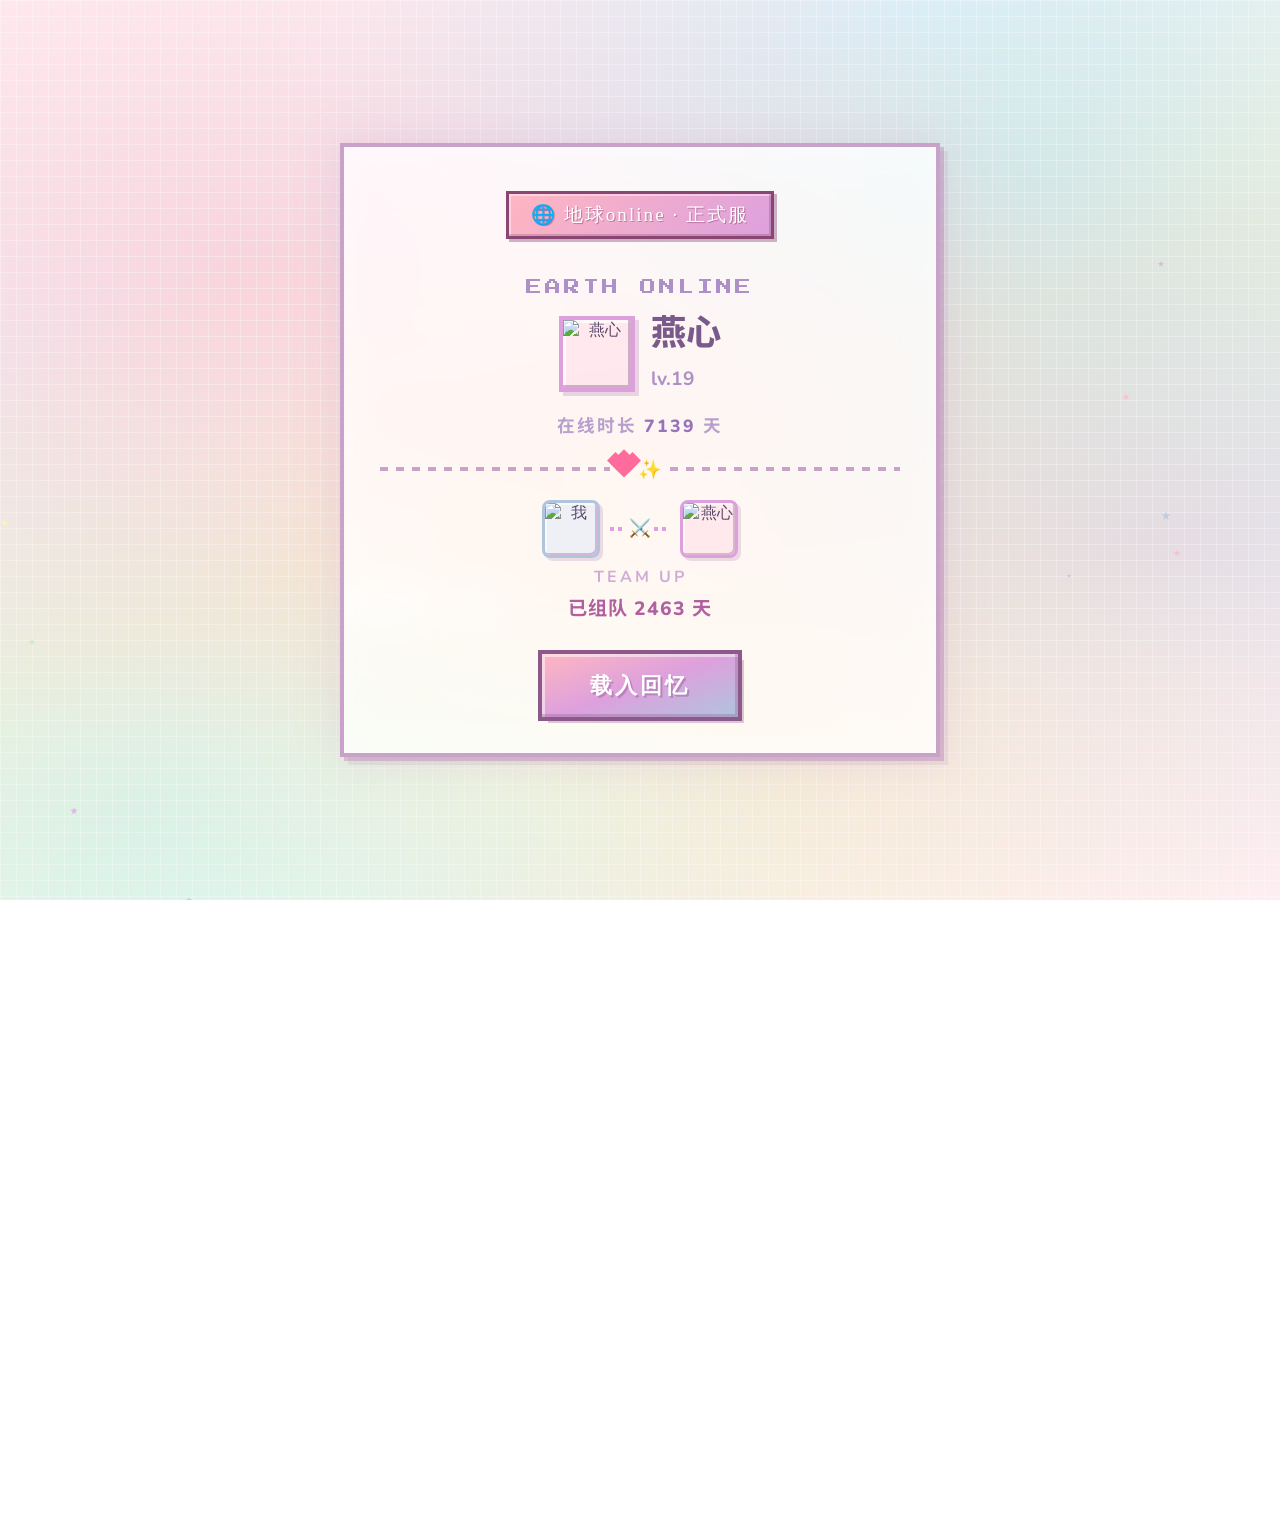
==== index.html @ 77320c26 "Create index.html" ====
<!DOCTYPE html>
<html lang="zh-CN">
<head>
    <meta charset="UTF-8">
    <meta name="viewport" content="width=device-width, initial-scale=1.0">
    <title>友情纪念册</title>
    <!-- 字体 -->
    <link href="https://fonts.googleapis.com/css2?family=Press+Start+2P&family=Nunito:wght@400;600;700;800&family=Noto+Sans+SC:wght@400;500;700&display=swap" rel="stylesheet">
    <link rel="stylesheet" href="styles.css">
    <style>
        /* =============================================
           加载页 - 马卡龙色 + 像素风
           ============================================= */
        .loading-screen {
            position: fixed;
            top: 0; left: 0;
            width: 100%; height: 100%;
            z-index: 9999;
            display: flex;
            justify-content: center;
            align-items: center;
            overflow: hidden;
        }

        /* 马卡龙色渐变背景 */
        .loading-bg {
            position: absolute;
            inset: 0;
            background:
                radial-gradient(ellipse at 20% 30%, rgba(255,182,193,0.55) 0%, transparent 55%),
                radial-gradient(ellipse at 80% 20%, rgba(173,216,230,0.5) 0%, transparent 50%),
                radial-gradient(ellipse at 60% 80%, rgba(255,218,185,0.45) 0%, transparent 55%),
                radial-gradient(ellipse at 10% 90%, rgba(176,224,230,0.4) 0%, transparent 45%),
                radial-gradient(ellipse at 90% 60%, rgba(221,160,221,0.35) 0%, transparent 50%),
                linear-gradient(160deg, #fff5f8 0%, #f0f8ff 25%, #fff8dc 50%, #f0fff0 75%, #fff0f5 100%);
            backdrop-filter: blur(4px);
            -webkit-backdrop-filter: blur(4px);
        }

        /* 像素网格 */
        .pixel-grid {
            position: absolute;
            inset: 0;
            background-image:
                linear-gradient(rgba(255,255,255,0.6) 1px, transparent 1px),
                linear-gradient(90deg, rgba(255,255,255,0.6) 1px, transparent 1px);
            background-size: 16px 16px;
            pointer-events: none;
            opacity: 0.5;
        }

        /* 浮动像素星星 */
        .pixel-star {
            position: absolute;
            width: 8px; height: 8px;
            background: #fff;
            clip-path: polygon(50% 0%, 61% 35%, 98% 35%, 68% 57%, 79% 91%, 50% 70%, 21% 91%, 32% 57%, 2% 35%, 39% 35%);
            animation: star-float ease-in-out infinite;
            opacity: 0.7;
        }
        @keyframes star-float {
            0%, 100% { transform: translateY(0) rotate(0deg) scale(1); opacity: 0.7; }
            50%       { transform: translateY(-30px) rotate(180deg) scale(1.3); opacity: 1; }
        }

        /* 浮动云朵 */
        .cloud {
            position: absolute;
            border-radius: 50px;
            background: rgba(255,255,255,0.7);
            animation: cloud-drift linear infinite;
            opacity: 0.5;
        }
        @keyframes cloud-drift {
            0%   { transform: translateX(-100%); }
            100% { transform: translateX(calc(100vw + 100%)); }
        }

        /* 主内容 */
        .loading-content {
            position: relative;
            z-index: 2;
            text-align: center;
            color: #5a4a6a;
            max-width: 520px;
            width: 92%;
            padding: 3rem 2.5rem 2.5rem;
            background: rgba(255,255,255,0.75);
            backdrop-filter: blur(16px) saturate(1.6);
            -webkit-backdrop-filter: blur(16px) saturate(1.6);
            /* 像素风边框（多层box-shadow模拟） */
            border: none;
            outline: 4px solid #c8a2c8;
            outline-offset: -4px;
            box-shadow:
                /* 像素投影 */ 
                4px 4px 0 rgba(180,130,180,0.4),
                8px 8px 0 rgba(180,130,180,0.15),
                0 0 40px rgba(200,160,200,0.25),
                inset 0 0 30px rgba(255,255,255,0.5);
            image-rendering: pixelated;
            /* 小屏防溢出 */
            max-height: 96vh;
            overflow-y: auto;
            -webkit-overflow-scrolling: touch;
        }

        /* 像素风标题字体 */
        .pixel-font {
            font-family: 'Press Start 2P', cursive;
        }

        /* 服务器标签 */
        .server-tag {
            display: inline-block;
            font-size: 1.2rem;
            color: #fff;
            letter-spacing: 2px;
            margin-bottom: 1.5rem;
            padding: 0.5rem 1.4rem;
            background: linear-gradient(135deg, #ffb6c1, #dda0dd);
            /* 像素边框 */
            border: 3px solid #8b4572;
            box-shadow:
                inset -2px -2px 0 rgba(0,0,0,0.15),
                inset 2px 2px 0 rgba(255,255,255,0.4),
                3px 3px 0 rgba(139,69,114,0.4);
            text-shadow: 1px 1px 0 rgba(139,69,114,0.5);
            animation: tag-bounce 2s ease-in-out infinite;
        }
        @keyframes tag-bounce {
            0%, 100% { transform: translateY(0); }
            50%       { transform: translateY(-4px); }
        }

        /* 副标题 */
        .sub-tag {
            font-size: 1rem;
            color: rgba(139,100,180,0.7);
            letter-spacing: 3px;
            text-transform: uppercase;
            margin-bottom: 0.8rem;
            animation: card-in 0.6s cubic-bezier(0.16,1,0.3,1) both;
        }

        /* 玩家卡片 */
        .player-card {
            display: flex;
            align-items: center;
            justify-content: center;
            gap: 1rem;
            margin: 1rem 0;
            animation: card-in 0.8s cubic-bezier(0.16,1,0.3,1) both;
        }
        .player-card:nth-of-type(1) { animation-delay: 0.2s; }
        .player-card:nth-of-type(2) { animation-delay: 0.4s; }

        @keyframes card-in {
            from { opacity: 0; transform: translateY(20px); }
            to   { opacity: 1; transform: translateY(0); }
        }

        /* 像素风头像框 */
        .avatar-frame {
            width: 68px;
            height: 68px;
            object-fit: cover;
            /* 像素边框效果 */
            border: 4px solid #c8a2c8;
            box-shadow:
                inset -3px -3px 0 rgba(180,130,180,0.6),
                inset 3px 3px 0 rgba(255,255,255,0.7),
                4px 4px 0 rgba(180,130,180,0.3);
            background: rgba(255,255,255,0.5);
            image-rendering: pixelated;
            flex-shrink: 0;
        }

        .player-info {
            text-align: left;
        }
        .player-name {
            font-size: 2.2rem;
            font-weight: 800;
            color: #7a5a8a;
            line-height: 1.3;
            font-family: 'Nunito', 'Noto Sans SC', sans-serif;
        }
        .player-tag {
            font-size: 1.2rem;
            color: rgba(139,100,180,0.7);
            margin-top: 0.3rem;
            font-family: 'Nunito', 'Noto Sans SC', sans-serif;
            font-weight: 700;
            line-height: 1.8;
        }

        /* 在线时长 */
        .online-time {
            font-size: 1.1rem;
            color: rgba(139,100,180,0.6);
            letter-spacing: 2px;
            text-transform: uppercase;
            margin-top: 0.8rem;
            font-family: 'Nunito', 'Noto Sans SC', sans-serif;
            font-weight: 700;
            animation: card-in 0.8s cubic-bezier(0.16,1,0.3,1) 0.6s both;
        }
        .online-time strong {
            color: rgba(139,100,180,0.9);
            font-weight: 800;
        }

        /* 分隔线 - 像素风 */
        .pixel-divider {
            display: flex;
            align-items: center;
            justify-content: center;
            gap: 0.5rem;
            margin: 1.2rem 0;
            animation: card-in 0.8s cubic-bezier(0.16,1,0.3,1) 0.7s both;
        }
        .pixel-divider::before,
        .pixel-divider::after {
            content: '';
            flex: 1;
            height: 4px;
            background: repeating-linear-gradient(
                90deg,
                #c8a2c8 0px, #c8a2c8 8px,
                transparent 8px, transparent 16px
            );
        }
        .pixel-divider-icon {
            font-size: 1.2rem;
        }

        /* 队伍卡片 */
        .team-section {
            animation: card-in 0.8s cubic-bezier(0.16,1,0.3,1) 0.9s both;
        }
        .team-avatars {
            display: flex;
            align-items: center;
            justify-content: center;
            gap: 0.6rem;
            margin-bottom: 0.5rem;
        }
        .team-avatar {
            width: 52px;
            height: 52px;
            border-radius: 8px;
            object-fit: cover;
            border: 3px solid #dda0dd;
            box-shadow:
                inset -2px -2px 0 rgba(180,130,180,0.5),
                inset 2px 2px 0 rgba(255,255,255,0.6),
                3px 3px 0 rgba(180,130,180,0.25);
            background: rgba(255,255,255,0.5);
            image-rendering: pixelated;
        }
        .team-connector {
            display: flex;
            align-items: center;
            font-size: 1.1rem;
            gap: 0.2rem;
        }
        .team-connector::before,
        .team-connector::after {
            content: '';
            display: block;
            width: 16px;
            height: 4px;
            background: repeating-linear-gradient(
                90deg,
                #dda0dd 0px, #dda0dd 4px,
                transparent 4px, transparent 8px
            );
        }
        .team-text {
            font-size: 1rem;
            color: rgba(180,130,200,0.65);
            letter-spacing: 3px;
            text-transform: uppercase;
            font-family: 'Nunito', 'Noto Sans SC', sans-serif;
            font-weight: 700;
            margin-top: 0.3rem;
        }
        .team-days {
            font-size: 0.9rem;
            font-weight: 700;
            color: #b060a0;
            margin-top: 0.3rem;
            letter-spacing: 1px;
            font-family: 'Nunito', 'Noto Sans SC', sans-serif;
            font-size: 1.2rem;
        }
        .team-days strong {
            font-weight: 800;
        }

        /* 载入按钮 - 像素风 */
        .load-btn {
            display: inline-block;
            margin-top: 2rem;
            padding: 1rem 3rem;
            font-size: 1.4rem;
            font-weight: 700;
            letter-spacing: 3px;
            color: #fff;
            font-family: 'Press Start 2P', cursive;
            background: linear-gradient(160deg, #ffb6c1, #dda0dd, #b0c4de);
            /* 像素边框 */
            border: none;
            outline: 4px solid #8b5a8b;
            box-shadow:
                inset -3px -3px 0 rgba(139,80,139,0.3),
                inset 3px 3px 0 rgba(255,255,255,0.5),
                6px 6px 0 rgba(139,80,139,0.3);
            cursor: pointer;
            text-transform: uppercase;
            text-shadow: 2px 2px 0 rgba(139,80,139,0.4);
            transition: all 0.15s ease;
            animation: card-in 0.8s cubic-bezier(0.16,1,0.3,1) 1.2s both,
                       btn-glow 2s ease-in-out infinite 2s;
            position: relative;
        }
        @keyframes btn-glow {
            0%, 100% { box-shadow: inset -3px -3px 0 rgba(139,80,139,0.3), inset 3px 3px 0 rgba(255,255,255,0.5), 6px 6px 0 rgba(139,80,139,0.3); }
            50%       { box-shadow: inset -3px -3px 0 rgba(139,80,139,0.3), inset 3px 3px 0 rgba(255,255,255,0.5), 6px 6px 0 rgba(139,80,139,0.5), 0 0 20px rgba(221,160,221,0.4); }
        }
        .load-btn:hover {
            transform: translate(-2px, -2px);
            box-shadow:
                inset -3px -3px 0 rgba(139,80,139,0.3),
                inset 3px 3px 0 rgba(255,255,255,0.5),
                8px 8px 0 rgba(139,80,139,0.35);
        }
        .load-btn:active {
            transform: translate(3px, 3px);
            box-shadow:
                inset 3px 3px 0 rgba(139,80,139,0.3),
                inset -3px -3px 0 rgba(255,255,255,0.5),
                2px 2px 0 rgba(139,80,139,0.2);
        }

        /* 像素风角落装饰 */
        .pixel-corner {
            position: absolute;
            width: 20px; height: 20px;
            pointer-events: none;
        }
        /* 用box-shadow画像素角 */
        .pixel-corner.tl { top: 8px; left: 8px; }
        .pixel-corner.tr { top: 8px; right: 8px; }
        .pixel-corner.bl { bottom: 8px; left: 8px; }
        .pixel-corner.br { bottom: 8px; right: 8px; }

        /* 像素风心脏装饰 */
        .pixel-heart {
            display: inline-block;
            width: 12px; height: 12px;
            background: #ff6b9d;
            position: relative;
            transform: rotate(45deg);
            animation: heart-beat 1.2s ease-in-out infinite;
            box-shadow:
                -8px 0 0 #ff6b9d,
                0 -8px 0 #ff6b9d,
                -8px -8px 0 #ff6b9d;
        }
        .pixel-heart::before,
        .pixel-heart::after {
            content: '';
            position: absolute;
            width: 12px; height: 12px;
            background: #ff6b9d;
        }
        .pixel-heart::before { left: -12px; top: 0; }
        .pixel-heart::after  { left: 0; top: -12px; }
        @keyframes heart-beat {
            0%, 100% { transform: rotate(45deg) scale(1); }
            50%       { transform: rotate(45deg) scale(1.15); }
        }

        /* 淡出 */
        .loading-screen.fade-out {
            opacity: 0;
            transition: opacity 1s ease;
            pointer-events: none;
        }

        /* 主内容 */
        .main-content {
            opacity: 0;
            transition: opacity 1.2s ease 0.5s;
            min-height: 100vh;
        }
        .main-content.visible {
            opacity: 1;
        }

        /* ========== 音乐控制器 ========== */
        .music-control {
            position: fixed;
            top: 20px;
            right: 20px;
            z-index: 10000;
            width: 52px;
            height: 52px;
            border-radius: 50%;
            background: linear-gradient(135deg, #ffb6c1, #dda0dd);
            border: 3px solid #c8a2c8;
            box-shadow:
                inset -2px -2px 0 rgba(139,80,139,0.2),
                inset 2px 2px 0 rgba(255,255,255,0.5),
                3px 3px 0 rgba(139,80,139,0.3);
            cursor: pointer;
            display: flex;
            align-items: center;
            justify-content: center;
            opacity: 0;
            transform: scale(0.5);
            transition: opacity 0.5s ease, transform 0.5s cubic-bezier(0.34,1.56,0.64,1);
            animation: none;
        }
        .music-control.visible {
            opacity: 1;
            transform: scale(1);
        }
        .music-control.spinning {
            animation: disc-spin 4s linear infinite;
        }
        .music-control.paused {
            animation-play-state: paused;
        }
        @keyframes disc-spin {
            from { transform: rotate(0deg) scale(1); }
            to   { transform: rotate(360deg) scale(1); }
        }
        .music-icon-inner {
            width: 24px;
            height: 24px;
            display: flex;
            align-items: center;
            justify-content: center;
            pointer-events: none;
        }

        /* 像素风提示 */
        .pixel-tooltip {
            position: absolute;
            top: 60px;
            right: 0;
            background: rgba(255,255,255,0.9);
            border: 2px solid #c8a2c8;
            border-radius: 4px;
            padding: 0.4rem 0.8rem;
            font-size: 1.1rem;
            font-family: 'Nunito', 'Noto Sans SC', sans-serif;
            font-weight: 700;
            color: #8b5a8b;
            white-space: nowrap;
            opacity: 0;
            transform: translateY(-8px);
            transition: opacity 0.2s, transform 0.2s;
            pointer-events: none;
            box-shadow: 3px 3px 0 rgba(139,80,139,0.2);
        }
        .music-control:hover .pixel-tooltip {
            opacity: 1;
            transform: translateY(0);
        }
    </style>
</head>
<body>

<!-- ========== 背景音乐 ========== -->
<audio id="bgm" src="../Untitled备选备选.mp3" preload="auto" loop></audio>

<!-- ========== 密码门禁页 ========== -->
<div class="pwd-gate" id="pwdGate">
    <div class="pwd-bg"></div>
    <div class="pixel-grid"></div>
    <div class="pwd-content">
        <div class="pwd-card">
            <div class="pixel-corner tl"></div>
            <div class="pixel-corner tr"></div>
            <div class="pixel-corner bl"></div>
            <div class="pixel-corner br"></div>
            <p class="pwd-label">请输入密码</p>
            <div class="pwd-input-wrap">
                <input type="password" id="pwdInput" class="pwd-input" maxlength="10" autocomplete="off" placeholder="· · · ·">
            </div>
            <p class="pwd-error" id="pwdError" style="display:none">密码错误，请重新输入</p>
        </div>
    </div>
</div>

<!-- ========== 加载页 ========== -->
<div class="loading-screen" id="loadingScreen">
    <div class="loading-bg"></div>
    <div class="pixel-grid"></div>

    <!-- 浮动像素星星 -->
    <div id="stars"></div>

    <!-- 浮动云朵 -->
    <div id="clouds"></div>

    <!-- 主卡片 -->
    <div class="loading-content">
        <!-- 像素角落 -->
        <div class="pixel-corner tl"></div>
        <div class="pixel-corner tr"></div>
        <div class="pixel-corner bl"></div>
        <div class="pixel-corner br"></div>

        <!-- 服务器标签 -->
        <div class="server-tag">🌐 地球online · 正式服</div>

        <!-- 副标题 -->
        <p class="sub-tag pixel-font" style="animation-delay:0.1s">
            EARTH ONLINE
        </p>

        <!-- 玩家卡片 -->
        <div class="player-card">
            <img src="朋友的头像.png" alt="燕心" class="avatar-frame" id="friendAvatar"
                 onerror="this.style.background='rgba(255,200,220,0.3)'; this.style.border='4px solid #dda0dd'; this.nextElementSibling.innerHTML='<div class=\'player-name\'>燕心</div><div class=\'player-tag\'>lv.19</div>'">
            <div class="player-info">
                <div class="player-name">燕心</div>
                <div class="player-tag">lv.19</div>
            </div>
        </div>

        <!-- 在线时长 -->
        <div class="online-time">
            在线时长 <strong id="onlineDays">—</strong> 天
        </div>

        <!-- 分隔线 -->
        <div class="pixel-divider">
            <span class="pixel-heart"></span>
            <span class="pixel-divider-icon">✨</span>
        </div>

        <!-- 组队信息 -->
        <div class="team-section">
            <div class="team-avatars">
                <img src="我的头像.png" alt="我" class="team-avatar"
                     onerror="this.style.background='rgba(200,220,255,0.3)'; this.style.border='3px solid #b0c4de';">
                <div class="team-connector">
                    <span class="team-connector-icon">⚔️</span>
                </div>
                <img src="朋友的头像.png" alt="燕心" class="team-avatar"
                     onerror="this.style.background='rgba(255,200,220,0.3)'; this.style.border='3px solid #dda0dd';">
            </div>
            <div class="team-text">TEAM UP</div>
            <div class="team-days">已组队 <strong id="teamDays">—</strong> 天</div>
        </div>

        <!-- 载入按钮 -->
        <button class="load-btn" id="loadBtn">载入回忆</button>
    </div>
</div>

<!-- ========== 音乐控制器 ========== -->
<div class="music-control" id="musicCtrl" title="音乐控制">
    <div class="music-icon-inner">
        <!-- 播放中显示暂停图标，暂停时显示播放图标 -->
        <svg id="pauseIcon" width="16" height="16" viewBox="0 0 16 16" fill="none" xmlns="http://www.w3.org/2000/svg">
            <rect x="2" y="2" width="4" height="12" fill="#8b5a8b" rx="1"/>
            <rect x="10" y="2" width="4" height="12" fill="#8b5a8b" rx="1"/>
        </svg>
        <svg id="playIcon" width="16" height="16" viewBox="0 0 16 16" fill="none" xmlns="http://www.w3.org/2000/svg" style="display:none">
            <path d="M4 2L14 8L4 14V2Z" fill="#8b5a8b"/>
        </svg>
    </div>
    <div class="pixel-tooltip" id="musicTooltip">音乐播放中</div>
</div>

<!-- ========== 主内容区 ========== -->
<div class="main-content" id="mainContent">

    <!-- 顶部背景图 Banner -->
    <div class="banner">
        <img src="网页背景图改尺寸.png" alt="banner">
    </div>

    <!-- 更新日志 -->
    <main class="changelog-main">
        <h1 class="changelog-title">【更新日志】</h1>

        <!-- 时间线 -->
        <div class="timeline">

            <!-- 节点一 -->
            <div class="timeline-node" data-node="v25.04.04">
                <div class="timeline-dot"></div>
                <div class="timeline-card">
                    <h2 class="node-version">版本更新 v25.04.04</h2>
                    <div class="node-body">
                        <p>修复了网友无法同步下载到本地的长期问题，可通过购票软件等第三方插件进行下载。</p>
                        <p>新增"同游"功能，可与本地好友组队探索大世界，消耗金币和体力，心情获得大幅提高，概率触发长效增益buff。</p>
                        <p>社交系统扩容，欢迎解锁更多组队玩法~</p>
                    </div>
                    <div class="node-options">
                        <button class="option-btn" data-target="bubble-review" onclick="toggleBubble(this)">
                            查看其他玩家点评
                        </button>
                        <button class="option-btn" data-target="bubble-official" onclick="toggleBubble(this)">
                            官方追加
                        </button>
                    </div>
                    <!-- 对话气泡区 -->
                    <div class="bubble-area" id="bubble-review" style="display:none">
                        <div class="chat-row">
                            <img src="我的头像.png" alt="我" class="chat-avatar">
                            <div class="chat-bubble">
                                这次更新前队友心情值和体力条掉太快了，更新之后试了一下同游功能，真的回血好多，好像还真拿了个长效增益，体力条上限和韧性都涨了，不错不错
                            </div>
                        </div>
                    </div>
                    <div class="bubble-area" id="bubble-official" style="display:none">
                        <div class="chat-row">
                            <span class="chat-avatar chat-avatar-icon">🌍</span>
                            <div class="chat-bubble bubble-official">
                                不同地区玩家下载网友到本地的所需时间有差异哦，需要结合具体IP判断，因下载时长差异带来的投诉暂不予受理，请耐心等待进度条走完。<br><br>另：长效增益buff属于隐藏buff，具体属性及数值请玩家多多自行体会哦~谢谢大家的支持
                            </div>
                        </div>
                    </div>
                    <!-- 礼盒奖励 -->
                    <div class="gift-reward-area">
                        <div class="gift-box" id="giftBox" onclick="openGift()">
                            <!-- 关闭状态 -->
                            <svg class="gift-closed" width="64" height="64" viewBox="0 0 64 64" fill="none" xmlns="http://www.w3.org/2000/svg">
                                <!-- 盒身 -->
                                <rect x="8" y="28" width="48" height="28" rx="3" fill="#ffb6c1" stroke="#c8a2c8" stroke-width="3"/>
                                <rect x="8" y="28" width="48" height="28" rx="3" fill="url(#giftGrad1)" stroke="#8b5a8b" stroke-width="3"/>
                                <!-- 盒盖 -->
                                <rect x="4" y="20" width="56" height="12" rx="3" fill="#dda0dd" stroke="#8b5a8b" stroke-width="3"/>
                                <!-- 竖丝带 -->
                                <rect x="26" y="20" width="12" height="36" rx="1" fill="#b0c4de" stroke="#8b5a8b" stroke-width="2"/>
                                <!-- 横丝带 -->
                                <rect x="4" y="22" width="56" height="8" rx="1" fill="#b0c4de" stroke="#8b5a8b" stroke-width="2"/>
                                <!-- 蝴蝶结左 -->
                                <ellipse cx="24" cy="16" rx="10" ry="8" fill="#fff5ba" stroke="#8b5a8b" stroke-width="2"/>
                                <!-- 蝴蝶结右 -->
                                <ellipse cx="40" cy="16" rx="10" ry="8" fill="#fff5ba" stroke="#8b5a8b" stroke-width="2"/>
                                <!-- 蝴蝶结中心 -->
                                <circle cx="32" cy="18" r="4" fill="#ffd700" stroke="#8b5a8b" stroke-width="2"/>
                                <defs>
                                    <linearGradient id="giftGrad1" x1="8" y1="28" x2="56" y2="56" gradientUnits="userSpaceOnUse">
                                        <stop stop-color="#ffb6c1"/>
                                        <stop offset="1" stop-color="#ff8da1"/>
                                    </linearGradient>
                                </defs>
                            </svg>
                            <!-- 打开状态 -->
                            <svg class="gift-opened" width="64" height="64" viewBox="0 0 64 64" fill="none" xmlns="http://www.w3.org/2000/svg" style="display:none">
                                <!-- 盒身 -->
                                <rect x="8" y="28" width="48" height="28" rx="3" fill="url(#giftGrad2)" stroke="#8b5a8b" stroke-width="3"/>
                                <!-- 竖丝带 -->
                                <rect x="26" y="28" width="12" height="28" rx="1" fill="#b0c4de" stroke="#8b5a8b" stroke-width="2"/>
                                <!-- 打开的盖子（倾斜） -->
                                <g transform="rotate(-25, 32, 20)">
                                    <rect x="4" y="12" width="56" height="12" rx="3" fill="#dda0dd" stroke="#8b5a8b" stroke-width="3"/>
                                    <rect x="4" y="14" width="56" height="8" rx="1" fill="#b0c4de" stroke="#8b5a8b" stroke-width="2"/>
                                </g>
                                <!-- 星星粒子 -->
                                <text x="48" y="18" font-size="10">✨</text>
                                <text x="6" y="12" font-size="8">⭐</text>
                                <text x="52" y="26" font-size="7">💫</text>
                                <defs>
                                    <linearGradient id="giftGrad2" x1="8" y1="28" x2="56" y2="56" gradientUnits="userSpaceOnUse">
                                        <stop stop-color="#ffb6c1"/>
                                        <stop offset="1" stop-color="#ff8da1"/>
                                    </linearGradient>
                                </defs>
                            </svg>
                            <!-- hover 提示 -->
                            <span class="gift-tooltip">领取更新奖励</span>
                        </div>
                        <!-- 图片展示区 -->
                        <div class="reward-gallery" id="rewardGallery" style="display:none">
                            <div class="reward-img-wrap" style="transform:rotate(-3deg)">
                                <img src="节点一：图/节点一：图1.jpg" alt="奖励图1">
                            </div>
                            <div class="reward-img-wrap" style="transform:rotate(2deg)">
                                <img src="节点一：图/节点一：图2.jpg" alt="奖励图2">
                            </div>
                            <div class="reward-img-wrap" style="transform:rotate(-1.5deg)">
                                <img src="节点一：图/节点一：图3.jpg" alt="奖励图3">
                            </div>
                            <div class="reward-img-wrap" style="transform:rotate(3deg)">
                                <img src="节点一：图/节点一：图4.jpg" alt="奖励图4">
                            </div>
                        </div>
                    </div>
                </div>
            </div>

            <!-- 节点二 -->
            <div class="timeline-node" data-node="v25.09.14">
                <div class="timeline-dot"></div>
                <div class="timeline-card">
                    <h2 class="node-version">版本更新 v25.09.14</h2>
                    <div class="node-body">
                        <p>地图资源包完成下载，正在前往 📍&lt;武汉&gt;。</p>
                        <p>请玩家尽情享受全新地图，积极探索大世界，完成任务，解锁隐藏奖励吧！</p>
                    </div>
                    <div class="node-options">
                        <button class="option-btn" data-target="bubble-n2-review" onclick="toggleBubble(this)">
                            查看其他玩家点评
                        </button>
                        <button class="option-btn" data-target="bubble-n2-official" onclick="toggleBubble(this)">
                            官方追加
                        </button>
                    </div>
                    <div class="bubble-area" id="bubble-n2-review" style="display:none">
                        <div class="chat-row">
                            <img src="我的头像.png" alt="我" class="chat-avatar">
                            <div class="chat-bubble">
                                跟队友同一个地图了！好评！希望队友在新地图玩得开心～(◕‿◕✿)开始崭新的生活！地球online这次更新超棒！
                            </div>
                        </div>
                    </div>
                    <div class="bubble-area" id="bubble-n2-official" style="display:none">
                        <div class="chat-row">
                            <span class="chat-avatar chat-avatar-icon">🌍</span>
                            <div class="chat-bubble bubble-official">
                                玩家在进入新地图初期出现心情值波动等debuff属于正常现象哦，请合理安排日程。
                            </div>
                        </div>
                    </div>
                    <!-- 礼盒奖励（节点二：成就） -->
                    <div class="gift-reward-area">
                        <div class="gift-box" id="giftBox2" onclick="openGift2()">
                            <svg class="gift-closed" width="64" height="64" viewBox="0 0 64 64" fill="none" xmlns="http://www.w3.org/2000/svg">
                                <rect x="8" y="28" width="48" height="28" rx="3" fill="url(#giftGrad3)" stroke="#8b5a8b" stroke-width="3"/>
                                <rect x="4" y="20" width="56" height="12" rx="3" fill="#dda0dd" stroke="#8b5a8b" stroke-width="3"/>
                                <rect x="26" y="20" width="12" height="36" rx="1" fill="#b0c4de" stroke="#8b5a8b" stroke-width="2"/>
                                <rect x="4" y="22" width="56" height="8" rx="1" fill="#b0c4de" stroke="#8b5a8b" stroke-width="2"/>
                                <ellipse cx="24" cy="16" rx="10" ry="8" fill="#fff5ba" stroke="#8b5a8b" stroke-width="2"/>
                                <ellipse cx="40" cy="16" rx="10" ry="8" fill="#fff5ba" stroke="#8b5a8b" stroke-width="2"/>
                                <circle cx="32" cy="18" r="4" fill="#ffd700" stroke="#8b5a8b" stroke-width="2"/>
                                <defs>
                                    <linearGradient id="giftGrad3" x1="8" y1="28" x2="56" y2="56" gradientUnits="userSpaceOnUse">
                                        <stop stop-color="#ffb6c1"/>
                                        <stop offset="1" stop-color="#ff8da1"/>
                                    </linearGradient>
                                </defs>
                            </svg>
                            <svg class="gift-opened" width="64" height="64" viewBox="0 0 64 64" fill="none" xmlns="http://www.w3.org/2000/svg" style="display:none">
                                <rect x="8" y="28" width="48" height="28" rx="3" fill="url(#giftGrad4)" stroke="#8b5a8b" stroke-width="3"/>
                                <rect x="26" y="28" width="12" height="28" rx="1" fill="#b0c4de" stroke="#8b5a8b" stroke-width="2"/>
                                <g transform="rotate(-25, 32, 20)">
                                    <rect x="4" y="12" width="56" height="12" rx="3" fill="#dda0dd" stroke="#8b5a8b" stroke-width="3"/>
                                    <rect x="4" y="14" width="56" height="8" rx="1" fill="#b0c4de" stroke="#8b5a8b" stroke-width="2"/>
                                </g>
                                <text x="48" y="18" font-size="10">✨</text>
                                <text x="6" y="12" font-size="8">⭐</text>
                                <text x="52" y="26" font-size="7">💫</text>
                                <defs>
                                    <linearGradient id="giftGrad4" x1="8" y1="28" x2="56" y2="56" gradientUnits="userSpaceOnUse">
                                        <stop stop-color="#ffb6c1"/>
                                        <stop offset="1" stop-color="#ff8da1"/>
                                    </linearGradient>
                                </defs>
                            </svg>
                            <span class="gift-tooltip">领取更新奖励</span>
                        </div>
                        <!-- 成就展示 -->
                        <div class="achievement-area" id="achievementArea" style="display:none">
                            <div class="achievement-card">
                                <div class="achievement-trophy">🏆</div>
                                <div class="achievement-text">
                                    <p class="achievement-title">达成成就&lt;人生第二季，开拍！&gt;</p>
                                    <p class="achievement-desc">大部分玩家反馈第一季的剧本质量都过于劝退，因此策划拍脑袋想了一招：把第二季的拍摄权放70%给主角。</p>
                                </div>
                            </div>
                        </div>
                    </div>
                </div>
            </div>

            <!-- 节点三 -->
            <div class="timeline-node" data-node="v25.10.01">
                <div class="timeline-dot"></div>
                <div class="timeline-card">
                    <h2 class="node-version">版本更新 v25.10.01</h2>
                    <div class="node-body">
                        <p>🎉十一周限定活动开放啦～ (ﾉ&gt;ω&lt;)ﾉ请各位玩家合理安排日程，参与外出活动不定期触发彩蛋和隐藏buff哦~</p>
                    </div>
                    <div class="node-options">
                        <button class="option-btn" data-target="bubble-n3-food" onclick="toggleBubble(this)">
                            🍖支线：美食消消乐
                        </button>
                        <button class="option-btn" data-target="bubble-n3-meme" onclick="toggleBubble(this)">
                            🤣支线：meme与梗图齐飞
                        </button>
                    </div>
                    <!-- 气泡：美食 -->
                    <div class="bubble-area" id="bubble-n3-food" style="display:none">
                        <div class="chat-row">
                            <img src="节点三：图/图1.jpg" alt="美食" class="chat-bubble-img">
                            <div class="chat-bubble">
                                尝试了韩式自助烤肉，两个人都不太擅长烹饪技术，但总算在碳化前吃上了。<br>骄傲吧，烤肉救火队员。
                            </div>
                        </div>
                    </div>
                    <!-- 气泡：梗图 -->
                    <div class="bubble-area" id="bubble-n3-meme" style="display:none">
                        <div class="chat-row">
                            <img src="节点三：图/图3.jpg" alt="梗图" class="chat-bubble-img">
                            <div class="chat-bubble">
                                难得真正践行了"下次我们拍这个"的承诺，抱着必出梗图的心愿所以这样做了😘<br><br>*后续收到玩家投稿：该梗图已小范围传播*
                            </div>
                        </div>
                    </div>
                </div>
            </div>

            <!-- 节点四 -->
            <div class="timeline-node" data-node="v25.11.29">
                <div class="timeline-dot"></div>
                <div class="timeline-card">
                    <h2 class="node-version">版本更新 v25.11.29</h2>
                    <div class="node-body">
                        <p>🍂受所在地&lt;武汉&gt;气候的影响，秋天mod延期，为表歉意进行补偿，官方已向武汉地区的玩家补充日照的时长，上调了日照温度。</p>
                        <p>请享受平静而幸福的每一天吧～ (｡♥‿♥｡)</p>
                    </div>
                    <div class="node-options">
                        <button class="option-btn" data-target="bubble-n4-review" onclick="toggleBubble(this)">
                            查看其他玩家点评
                        </button>
                    </div>
                    <div class="bubble-area" id="bubble-n4-review" style="display:none">
                        <div class="chat-row">
                            <img src="我的头像.png" alt="我" class="chat-avatar">
                            <div class="chat-bubble">
                                日日是好日。✨
                            </div>
                        </div>
                    </div>
                    <!-- 礼盒奖励 -->
                    <div class="gift-reward-area">
                        <div class="gift-box" id="giftBox4" onclick="openGift4()">
                            <svg class="gift-closed" width="64" height="64" viewBox="0 0 64 64" fill="none" xmlns="http://www.w3.org/2000/svg">
                                <rect x="8" y="28" width="48" height="28" rx="3" fill="url(#giftGrad7)" stroke="#8b5a8b" stroke-width="3"/>
                                <rect x="4" y="20" width="56" height="12" rx="3" fill="#dda0dd" stroke="#8b5a8b" stroke-width="3"/>
                                <rect x="26" y="20" width="12" height="36" rx="1" fill="#b0c4de" stroke="#8b5a8b" stroke-width="2"/>
                                <rect x="4" y="22" width="56" height="8" rx="1" fill="#b0c4de" stroke="#8b5a8b" stroke-width="2"/>
                                <ellipse cx="24" cy="16" rx="10" ry="8" fill="#fff5ba" stroke="#8b5a8b" stroke-width="2"/>
                                <ellipse cx="40" cy="16" rx="10" ry="8" fill="#fff5ba" stroke="#8b5a8b" stroke-width="2"/>
                                <circle cx="32" cy="18" r="4" fill="#ffd700" stroke="#8b5a8b" stroke-width="2"/>
                                <defs>
                                    <linearGradient id="giftGrad7" x1="8" y1="28" x2="56" y2="56" gradientUnits="userSpaceOnUse">
                                        <stop stop-color="#ffb6c1"/>
                                        <stop offset="1" stop-color="#ff8da1"/>
                                    </linearGradient>
                                </defs>
                            </svg>
                            <svg class="gift-opened" width="64" height="64" viewBox="0 0 64 64" fill="none" xmlns="http://www.w3.org/2000/svg" style="display:none">
                                <rect x="8" y="28" width="48" height="28" rx="3" fill="url(#giftGrad8)" stroke="#8b5a8b" stroke-width="3"/>
                                <rect x="26" y="28" width="12" height="28" rx="1" fill="#b0c4de" stroke="#8b5a8b" stroke-width="2"/>
                                <g transform="rotate(-25, 32, 20)">
                                    <rect x="4" y="12" width="56" height="12" rx="3" fill="#dda0dd" stroke="#8b5a8b" stroke-width="3"/>
                                    <rect x="4" y="14" width="56" height="8" rx="1" fill="#b0c4de" stroke="#8b5a8b" stroke-width="2"/>
                                </g>
                                <text x="48" y="18" font-size="10">✨</text>
                                <text x="6" y="12" font-size="8">⭐</text>
                                <text x="52" y="26" font-size="7">💫</text>
                                <defs>
                                    <linearGradient id="giftGrad8" x1="8" y1="28" x2="56" y2="56" gradientUnits="userSpaceOnUse">
                                        <stop stop-color="#ffb6c1"/>
                                        <stop offset="1" stop-color="#ff8da1"/>
                                    </linearGradient>
                                </defs>
                            </svg>
                            <span class="gift-tooltip">领取更新奖励</span>
                        </div>
                        <div class="reward-gallery" id="rewardGallery4" style="display:none">
                            <div class="reward-img-wrap reward-img-lg" style="transform:rotate(-2deg)">
                                <img src="节点四：图/图1.jpg" alt="节点四奖励图1">
                            </div>
                            <div class="reward-img-wrap reward-img-lg" style="transform:rotate(1.5deg)">
                                <img src="节点四：图/图2.jpg" alt="节点四奖励图2">
                            </div>
                        </div>
                    </div>
                </div>
            </div>

            <!-- 节点五 -->
            <div class="timeline-node" data-node="v26.01.01">
                <div class="timeline-dot"></div>
                <div class="timeline-card">
                    <h2 class="node-version">版本更新 v26.01.01</h2>
                    <div class="node-body">
                        <p>🎉✨ 版本大更新 已完成！✨🎉</p>
                        <p>感谢所有玩家过去以来对地球online的喜爱和支持，本次更新调整了【经济周期】，完善了【经济循环系统】。</p>
                        <p>🔮 下个版本推荐玩家更多关注健康值，以便获得长效收益哦！</p>
                    </div>
                    <div class="node-options">
                        <button class="option-btn" data-target="bubble-n5-review" onclick="toggleBubble(this)">
                            查看其他玩家点评
                        </button>
                        <button class="option-btn" data-target="bubble-n5-official" onclick="toggleBubble(this)">
                            官方追加
                        </button>
                    </div>
                    <div class="bubble-area" id="bubble-n5-review" style="display:none">
                        <div class="chat-row">
                            <img src="我的头像.png" alt="我" class="chat-avatar">
                            <div class="chat-bubble">
                                二十多年以来最特别的跨年！🎆我想我会一直记得这个经历~
                            </div>
                        </div>
                    </div>
                    <div class="bubble-area" id="bubble-n5-official" style="display:none">
                        <div class="chat-row">
                            <span class="chat-avatar chat-avatar-icon">🌍</span>
                            <div class="chat-bubble bubble-official">
                                📢温馨提示<br><br>
                                过往的经历会对未来性格属性产生潜移默化的影响。<br><br>
                                但这个提示不是期望玩家谨慎选择，而是提示玩家：<br>
                                不必被他人甚至过去的自己所束缚。<br><br>
                                ✨ 变化，是最不会变化的事。 ✨<br>
                                祝您在新版本中玩得自由、玩得尽兴～ (｡•ᴗ•｡)♡
                            </div>
                        </div>
                    </div>
                    <!-- 礼盒奖励：视频 -->
                    <div class="gift-reward-area">
                        <div class="gift-box" id="giftBox5" onclick="openGift5()">
                            <svg class="gift-closed" width="64" height="64" viewBox="0 0 64 64" fill="none" xmlns="http://www.w3.org/2000/svg">
                                <rect x="8" y="28" width="48" height="28" rx="3" fill="url(#giftGrad9)" stroke="#8b5a8b" stroke-width="3"/>
                                <rect x="4" y="20" width="56" height="12" rx="3" fill="#dda0dd" stroke="#8b5a8b" stroke-width="3"/>
                                <rect x="26" y="20" width="12" height="36" rx="1" fill="#b0c4de" stroke="#8b5a8b" stroke-width="2"/>
                                <rect x="4" y="22" width="56" height="8" rx="1" fill="#b0c4de" stroke="#8b5a8b" stroke-width="2"/>
                                <ellipse cx="24" cy="16" rx="10" ry="8" fill="#fff5ba" stroke="#8b5a8b" stroke-width="2"/>
                                <ellipse cx="40" cy="16" rx="10" ry="8" fill="#fff5ba" stroke="#8b5a8b" stroke-width="2"/>
                                <circle cx="32" cy="18" r="4" fill="#ffd700" stroke="#8b5a8b" stroke-width="2"/>
                                <defs>
                                    <linearGradient id="giftGrad9" x1="8" y1="28" x2="56" y2="56" gradientUnits="userSpaceOnUse">
                                        <stop stop-color="#ffb6c1"/>
                                        <stop offset="1" stop-color="#ff8da1"/>
                                    </linearGradient>
                                </defs>
                            </svg>
                            <svg class="gift-opened" width="64" height="64" viewBox="0 0 64 64" fill="none" xmlns="http://www.w3.org/2000/svg" style="display:none">
                                <rect x="8" y="28" width="48" height="28" rx="3" fill="url(#giftGrad10)" stroke="#8b5a8b" stroke-width="3"/>
                                <rect x="26" y="28" width="12" height="28" rx="1" fill="#b0c4de" stroke="#8b5a8b" stroke-width="2"/>
                                <g transform="rotate(-25, 32, 20)">
                                    <rect x="4" y="12" width="56" height="12" rx="3" fill="#dda0dd" stroke="#8b5a8b" stroke-width="3"/>
                                    <rect x="4" y="14" width="56" height="8" rx="1" fill="#b0c4de" stroke="#8b5a8b" stroke-width="2"/>
                                </g>
                                <text x="48" y="18" font-size="10">✨</text>
                                <text x="6" y="12" font-size="8">⭐</text>
                                <text x="52" y="26" font-size="7">💫</text>
                                <defs>
                                    <linearGradient id="giftGrad10" x1="8" y1="28" x2="56" y2="56" gradientUnits="userSpaceOnUse">
                                        <stop stop-color="#ffb6c1"/>
                                        <stop offset="1" stop-color="#ff8da1"/>
                                    </linearGradient>
                                </defs>
                            </svg>
                            <span class="gift-tooltip">领取更新奖励</span>
                        </div>
                        <!-- 视频展示区 -->
                        <div class="reward-video-area" id="rewardVideo5" style="display:none">
                            <div class="video-player-wrap" id="videoWrap5" onclick="openVideoPlayer()">
                                <video id="video5" preload="metadata" src="节点五/视频.mp4"></video>
                                <div class="video-play-overlay" id="videoOverlay5">
                                    <svg width="48" height="48" viewBox="0 0 48 48" fill="none"><circle cx="24" cy="24" r="22" fill="rgba(139,90,139,0.7)" stroke="#fff" stroke-width="2"/><path d="M19 14L36 24L19 34V14Z" fill="#fff"/></svg>
                                </div>
                            </div>
                        </div>
                    </div>
                </div>
            </div>

        </div>

        <!-- 下拉箭头 -->
        <div class="scroll-arrow-area" id="scrollArrow">
            <div class="scroll-arrow" id="scrollArrowIcon">
                <svg width="40" height="40" viewBox="0 0 40 40" fill="none" xmlns="http://www.w3.org/2000/svg">
                    <!-- 像素风向下箭头，用多个方块拼成 -->
                    <rect x="16" y="4" width="8" height="8" fill="#c8a2c8"/>
                    <rect x="8" y="12" width="8" height="8" fill="#dda0dd"/>
                    <rect x="24" y="12" width="8" height="8" fill="#dda0dd"/>
                    <rect x="4" y="20" width="8" height="8" fill="#ffb6c1"/>
                    <rect x="28" y="20" width="8" height="8" fill="#ffb6c1"/>
                    <rect x="12" y="28" width="16" height="8" fill="#c8a2c8"/>
                </svg>
            </div>
            <span class="scroll-hint">下滑有惊喜</span>
        </div>
    </main>

    <!-- ========== 生日祝福页 ========== -->
    <section class="birthday-page" id="birthdayPage">
        <div class="bp-bubbles-layer" id="bpBubblesLayer"></div>
        <div class="bp-center-card">
            <div class="bp-card-inner">
                <p class="bp-to">祝心心：</p>
                <p class="bp-main-text">19岁生日快乐！</p>
                <p class="bp-from">爱你的 先先</p>
            </div>
        </div>
    </section>

</div>

<script src="script.js"></script>
<script>
    /* ========== 浮动装饰 ========== */
    (function spawnDecorations() {
        const stars = document.getElementById('stars');
        for (let i = 0; i < 12; i++) {
            const s = document.createElement('div');
            s.className = 'pixel-star';
            const colors = ['#ffb6c1','#dda0dd','#b0c4de','#fff5ba','#b2f0b0'];
            s.style.cssText = `
                left: ${Math.random() * 100}%;
                top: ${Math.random() * 100}%;
                background: ${colors[i % colors.length]};
                animation-duration: ${Math.random() * 3 + 2}s;
                animation-delay: ${Math.random() * 5}s;
                transform: scale(${Math.random() * 0.8 + 0.5});
            `;
            stars.appendChild(s);
        }

        const clouds = document.getElementById('clouds');
        for (let i = 0; i < 5; i++) {
            const c = document.createElement('div');
            c.className = 'cloud';
            const h = Math.random() * 30 + 20;
            c.style.cssText = `
                width: ${Math.random() * 120 + 60}px;
                height: ${h}px;
                top: ${Math.random() * 60 + 10}%;
                animation-duration: ${Math.random() * 30 + 25}s;
                animation-delay: ${Math.random() * 15}s;
                opacity: ${Math.random() * 0.3 + 0.2};
            `;
            clouds.appendChild(c);
        }
    })();

    /* ========== 实时天数计算 ========== */
    (function calcDays() {
        var MS = 86400000;
        // Date.UTC(YYYY, M-1, D) = 北京时间当天 00:00 的 UTC 毫秒
        // 故 Date.now() - anchor 直接等于从基准日到今天经历的天数
        // +1 补偿：使得5月22日当天恰好显示6940（非6940-1=6939）
        var onlineDays = Math.floor((Date.now() - Date.UTC(2007, 4, 22)) / MS) + 1;
        var teamDays   = Math.floor((Date.now() - Date.UTC(2020, 2, 10)) / MS) + 1;
        document.getElementById('onlineDays').textContent = onlineDays;
        document.getElementById('teamDays').textContent   = teamDays;
    })();



    /* ========== 背景音乐自动播放 ========== */
    const bgm = document.getElementById('bgm');
    const musicCtrl = document.getElementById('musicCtrl');
    const pauseIcon = document.getElementById('pauseIcon');
    const playIcon = document.getElementById('playIcon');
    const tooltip = document.getElementById('musicTooltip');
    let isPlaying = true;

    window.addEventListener('load', () => {
        bgm.play().then(() => {
            isPlaying = true;
        }).catch(() => {
            isPlaying = false;
            document.addEventListener('click', () => {
                if (!isPlaying) {
                    bgm.play();
                    isPlaying = true;
                    updateMusicUI();
                }
            }, { once: true });
        });
        updateMusicUI();
    });

    function updateMusicUI() {
        if (isPlaying) {
            pauseIcon.style.display = 'block';
            playIcon.style.display = 'none';
            musicCtrl.classList.add('spinning');
            musicCtrl.classList.remove('paused');
            tooltip.textContent = '音乐播放中';
        } else {
            pauseIcon.style.display = 'none';
            playIcon.style.display = 'block';
            musicCtrl.classList.remove('spinning');
            musicCtrl.classList.add('paused');
            tooltip.textContent = '音乐已暂停';
        }
    }

    musicCtrl.addEventListener('click', () => {
        if (isPlaying) {
            bgm.pause();
        } else {
            bgm.play();
        }
        isPlaying = !isPlaying;
        updateMusicUI();
    });

    /* ========== 对话气泡切换 ========== */
    function toggleBubble(btn) {
        const targetId = btn.dataset.target;
        const bubbleArea = document.getElementById(targetId);
        const allAreas = document.querySelectorAll('.bubble-area');
        const allBtns = document.querySelectorAll('.option-btn');

        allAreas.forEach(a => { if (a.id !== targetId) a.style.display = 'none'; });
        allBtns.forEach(b => { if (b !== btn) b.classList.remove('active'); });

        if (bubbleArea.style.display === 'none') {
            bubbleArea.style.display = 'block';
            btn.classList.add('active');
        } else {
            bubbleArea.style.display = 'none';
            btn.classList.remove('active');
        }
    }

    /* ========== 礼盒领取（不可收回） ========== */
    var giftOpened = false;
    function openGift() {
        if (giftOpened) return;
        giftOpened = true;

        var box = document.getElementById('giftBox');
        var gallery = document.getElementById('rewardGallery');

        box.querySelector('.gift-closed').style.display = 'none';
        box.querySelector('.gift-opened').style.display = 'block';
        box.style.animation = 'none';
        box.classList.add('opened');
        box.style.cursor = 'default';
        box.querySelector('.gift-tooltip').style.display = 'none';
        gallery.style.display = 'flex';
    }

    var gift2Opened = false;
    function openGift2() {
        if (gift2Opened) return;
        gift2Opened = true;

        var box = document.getElementById('giftBox2');
        var area = document.getElementById('achievementArea');

        box.querySelector('.gift-closed').style.display = 'none';
        box.querySelector('.gift-opened').style.display = 'block';
        box.style.animation = 'none';
        box.classList.add('opened');
        box.style.cursor = 'default';
        box.querySelector('.gift-tooltip').style.display = 'none';
        area.style.display = 'block';
    }

    var gift4Opened = false;
    function openGift4() {
        if (gift4Opened) return;
        gift4Opened = true;

        var box = document.getElementById('giftBox4');
        var gallery = document.getElementById('rewardGallery4');

        box.querySelector('.gift-closed').style.display = 'none';
        box.querySelector('.gift-opened').style.display = 'block';
        box.style.animation = 'none';
        box.classList.add('opened');
        box.style.cursor = 'default';
        box.querySelector('.gift-tooltip').style.display = 'none';
        gallery.style.display = 'flex';
    }

    /* ========== 礼盒5（视频） ========== */
    var gift5Opened = false;
    function openGift5() {
        if (gift5Opened) return;
        gift5Opened = true;
        var box = document.getElementById('giftBox5');
        var area = document.getElementById('rewardVideo5');
        box.querySelector('.gift-closed').style.display = 'none';
        box.querySelector('.gift-opened').style.display = 'block';
        box.style.animation = 'none';
        box.classList.add('opened');
        box.style.cursor = 'default';
        box.querySelector('.gift-tooltip').style.display = 'none';
        area.style.display = 'block';
    }

    /* ========== 视频播放器 ========== */
    var videoLightbox = document.createElement('div');
    videoLightbox.id = 'videoLightbox';
    videoLightbox.style.cssText = 'position:fixed;inset:0;z-index:100000;background:rgba(0,0,0,0.9);display:none;flex-direction:column;justify-content:center;align-items:center;backdrop-filter:blur(6px);-webkit-backdrop-filter:blur(6px);';
    
    var vClose = document.createElement('div');
    vClose.style.cssText = 'position:absolute;top:max(20px,env(safe-area-inset-top,20px));right:max(16px,env(safe-area-inset-right,16px));color:rgba(255,255,255,0.7);font-size:1.8rem;cursor:pointer;z-index:2;width:56px;height:56px;display:flex;align-items:center;justify-content:center;border-radius:50%;border:2px solid rgba(255,255,255,0.3);transition:all 0.2s;-webkit-tap-highlight-color:transparent;';
    vClose.textContent = '\u2715';
    vClose.addEventListener('mouseenter', function(){ this.style.borderColor='rgba(255,255,255,0.7)'; this.style.color='#fff'; });
    vClose.addEventListener('mouseleave', function(){ this.style.borderColor='rgba(255,255,255,0.3)'; this.style.color='rgba(255,255,255,0.7)'; });
    videoLightbox.appendChild(vClose);
    
    var vContainer = document.createElement('div');
    vContainer.style.cssText = 'position:relative;max-width:92vw;max-height:80vh;display:flex;flex-direction:column;align-items:center;padding-bottom:env(safe-area-inset-bottom,0px);';
    
    var vVideo = document.createElement('video');
    vVideo.id = 'videoPlayer';
    vVideo.style.cssText = 'max-width:100%;max-height:72vh;border-radius:4px;object-fit:contain;box-shadow:0 0 40px rgba(200,160,200,0.2);';
    vVideo.controls = true;
    vVideo.playsInline = true;
    vContainer.appendChild(vVideo);
    videoLightbox.appendChild(vContainer);
    document.body.appendChild(videoLightbox);
    
    function closeVideoPlayer() {
        vVideo.pause();
        vVideo.removeAttribute('src');
        vVideo.load();
        videoLightbox.style.display = 'none';
    }
    vClose.addEventListener('click', closeVideoPlayer);
    videoLightbox.addEventListener('click', function(e) { if (e.target === videoLightbox || e.target === vContainer) { closeVideoPlayer(); } });
    
    function openVideoPlayer() {
        var src = document.getElementById('video5').getAttribute('src');
        // 先彻底清除旧状态，再设置新 src
        vVideo.removeAttribute('src');
        vVideo.load();
        vVideo.src = src;
        videoLightbox.style.display = 'flex';
        // 用 canplay 代替 onloadeddata，更可靠；同时保留 canplaythrough 作为备选
        function tryPlay() {
            vVideo.removeEventListener('canplay', tryPlay);
            vVideo.removeEventListener('canplaythrough', tryPlay);
            vVideo.play().catch(function(){});
        }
        vVideo.addEventListener('canplay', tryPlay);
        vVideo.addEventListener('canplaythrough', tryPlay);
        vVideo.load();
    }

    // 视频预览
    (function setupVideoPreview() {
        const video5 = document.getElementById('video5');
        const overlay5 = document.getElementById('videoOverlay5');
        
        if (!video5 || !overlay5) {
            console.warn('视频元素未找到');
            return;
        }
        
        // 保持覆盖层显示，作为播放按钮
        overlay5.style.display = 'flex';
    })();

    document.getElementById('loadBtn').addEventListener('click', () => {
        const loadingScreen = document.getElementById('loadingScreen');
        const mainContent = document.getElementById('mainContent');

        loadingScreen.classList.add('fade-out');

        setTimeout(() => {
            loadingScreen.style.display = 'none';
            mainContent.classList.add('visible');
            // 显示音乐控制器
            musicCtrl.classList.add('visible');
        }, 1000);
    });
    /* ========== 图片放大预览（Lightbox） ========== */
    var lightbox = document.createElement('div');
    lightbox.id = 'lightbox';
    lightbox.style.cssText = 'position:fixed;inset:0;z-index:99999;background:rgba(0,0,0,0.85);display:none;justify-content:center;align-items:center;cursor:pointer;backdrop-filter:blur(6px);-webkit-backdrop-filter:blur(6px);';
    var lbImg = document.createElement('img');
    lbImg.style.cssText = 'max-width:92vw;max-height:92vh;object-fit:contain;border-radius:4px;border:4px solid rgba(200,160,200,0.6);box-shadow:0 0 40px rgba(200,160,200,0.3);cursor:default;animation:lb-in 0.3s ease;';
    lightbox.appendChild(lbImg);
    document.body.appendChild(lightbox);

    // 注入 lightbox 动画
    var lbStyle = document.createElement('style');
    lbStyle.textContent = '@keyframes lb-in{from{opacity:0;transform:scale(0.85)}to{opacity:1;transform:scale(1)}}';
    document.head.appendChild(lbStyle);

    lightbox.addEventListener('click', function(e) {
        if (e.target === lightbox) {
            lightbox.style.display = 'none';
        }
    });

    // 监听所有图片点击（排除 banner 背景图）
    document.addEventListener('click', function(e) {
        var img = e.target;
        if (img.tagName !== 'IMG') return;
        // 排除 banner 图
        if (img.closest('.banner')) return;
        // 排除 lightbox 本身
        if (img.closest('#lightbox')) return;
        // 排除头像等太小不适合放大的（可选，目前全部允许）
        lbImg.src = img.src;
        lightbox.style.display = 'flex';
    });

    /* ========== 兼容 iOS Safari 的滚动锁定（全局共用） ========== */
    function lockScroll() {
        var scrollTop = window.scrollY || document.documentElement.scrollTop;
        document.body.style.overflow = 'hidden';
        document.body.style.position = 'fixed';
        document.body.style.top = '-' + scrollTop + 'px';
        document.body.style.width = '100%';
        document.body.dataset.scrollY = scrollTop;
    }
    function unlockScroll() {
        var scrollY = parseInt(document.body.dataset.scrollY || '0');
        document.body.style.overflow = '';
        document.body.style.position = '';
        document.body.style.top = '';
        document.body.style.width = '';
        window.scrollTo(0, scrollY);
    }

    /* ========== 下拉箭头 & 生日气泡 ========== */
    (function initBirthdayPage() {
        var scrollArrow = document.getElementById('scrollArrow');
        var birthdayPage = document.getElementById('birthdayPage');
        var bubblesLayer = document.getElementById('bpBubblesLayer');
        var bubblesGenerated = false;
        var wheelDownCount = 0;
        var touchStartY = 0;

        function jumpToBirthday() {
            unlockScroll();
            birthdayPage.scrollIntoView({ behavior: 'smooth' });
            if (!bubblesGenerated) {
                bubblesGenerated = true;
                setTimeout(generateBubbles, 800);
            }
        }

        scrollArrow.addEventListener('click', function() { jumpToBirthday(); });
        scrollArrow.addEventListener('touchend', function(e) {
            e.preventDefault();
            jumpToBirthday();
        }, { passive: false });

        // ── 滚轮拦截器：只在箭头进入视口后才生效 ──
        // 初始：页面完全自由滚动，不锁定 overflow
        var arrowVisible = false;  // 箭头是否已进入视口
        var scrollLockActive = false; // 拦截器是否激活

        // 用 IntersectionObserver 监测箭头进入视口
        var arrowObserver = new IntersectionObserver(function(entries) {
            entries.forEach(function(entry) {
                if (entry.isIntersecting) {
                    // 箭头进入视口 → 激活拦截模式
                    arrowVisible = true;
                    scrollLockActive = true;
                    wheelDownCount = 0;
                } else if (entry.boundingClientRect.top > 0) {
                    // 箭头离开视口（向上滚走）→ 取消拦截，恢复自由滚动
                    arrowVisible = false;
                    scrollLockActive = false;
                    wheelDownCount = 0;
                }
            });
        }, { threshold: 0.5 });
        arrowObserver.observe(scrollArrow);

        // 滚轮拦截：只在 scrollLockActive 时生效
        window.addEventListener('wheel', function(e) {
            if (!scrollLockActive) return;
            if (e.deltaY > 0) {
                wheelDownCount++;
                e.preventDefault();
                if (wheelDownCount >= 2) {
                    scrollLockActive = false;
                    arrowObserver.disconnect();
                    jumpToBirthday();
                }
            }
        }, { passive: false });

        window.addEventListener('touchstart', function(e) {
            touchStartY = e.touches[0].clientY;
        }, { passive: true });

        window.addEventListener('touchend', function(e) {
            if (!scrollLockActive) return;
            var touchEndY = e.changedTouches[0].clientY;
            var deltaY = touchStartY - touchEndY; // 手指上划为正（页面向下滚动）
            if (deltaY > 50) {
                scrollLockActive = false;
                arrowObserver.disconnect();
                jumpToBirthday();
            }
        }, { passive: true });

        // 气泡文案
        var texts = [
            '岁岁欢愉','万事胜意','平安喜乐','未来可期',
            '友情值 +∞','地球online最佳队友','🎈🎂🎁',
            '🍂☀️🌼','🎆🌙💫','新副本开启，愿你被世界温柔以待',
            '全服最靓的崽','冒险还在继续'
        ];

        function randomFrom(arr) {
            return arr[Math.floor(Math.random() * arr.length)];
        }

        function generateBubbles() {
            var ww = window.innerWidth;
            var wh = window.innerHeight;

            // 中心卡片尺寸：移动端自适应，桌面端最大 550x320
            var isMobile = ww < 600;
            var cardW = isMobile ? Math.min(ww * 0.9, 480) : 550;
            var cardH = isMobile ? Math.max(wh * 0.38, 260) : 320;
            var cardX = (ww - cardW) / 2;
            var cardY = (wh - cardH) / 2;
            var cardRight = cardX + cardW;
            var cardBottom = cardY + cardH;
            // 内边距（气泡不贴卡片边缘）
            var pad = 20;
            var innerLeft = cardX + pad;
            var innerTop  = cardY + pad;
            var innerRight  = cardRight - pad;
            var innerBottom = cardBottom - pad;

            // 前景气泡数量：围绕卡片四周，每侧均匀分布
            var total = 64;
            var fgCount = Math.floor(total * 0.65);

            // 四个方向分组
            var topBubbles    = [];
            var bottomBubbles = [];
            var leftBubbles   = [];
            var rightBubbles  = [];
            var remaining = [];

            var bubbleData = [];

            // 顶部区域 (y: 0 ~ cardY)
            for (var i = 0; i < fgCount; i++) {
                var side = i % 4;
                var bx, by, bw = 0, bh = 0;
                var tries = 0;
                var placed = false;

                while (tries < 30 && !placed) {
                    tries++;
                    // 移动端气泡缩小，避免拥挤
                    var w = isMobile ? (70 + Math.random() * 40) : (120 + Math.random() * 60);
                    var h = isMobile ? (28 + Math.random() * 14) : (40 + Math.random() * 20);

                    if (side === 0) {
                        // 上方：水平均匀分布在卡片上方
                        bx = cardX + (i / fgCount) * cardW + (Math.random() - 0.5) * 40;
                        by = Math.random() * (cardY - h - 20);
                    } else if (side === 1) {
                        // 下方：水平均匀分布在卡片下方
                        bx = cardX + (i / fgCount) * cardW + (Math.random() - 0.5) * 40;
                        by = cardBottom + 20 + Math.random() * (wh - cardBottom - h - 20);
                    } else if (side === 2) {
                        // 左侧：垂直均匀分布在卡片左侧
                        bx = Math.random() * (cardX - w - 10);
                        by = cardY + (i / fgCount) * cardH + (Math.random() - 0.5) * 30;
                    } else {
                        // 右侧：垂直均匀分布在卡片右侧
                        bx = cardRight + 10 + Math.random() * (ww - cardRight - w - 10);
                        by = cardY + (i / fgCount) * cardH + (Math.random() - 0.5) * 30;
                    }

                    // 边界检查
                    if (bx < 0 || by < 0 || bx + w > ww || by + h > wh) {
                        tries--;
                        continue;
                    }

                    // 与已放置气泡的碰撞检测（前景不重叠）
                    var overlap = false;
                    for (var k = 0; k < bubbleData.length; k++) {
                        var b = bubbleData[k];
                        if (!(bx + w + 8 < b.x || bx > b.x + b.w + 8 ||
                              by + h + 8 < b.y || by > b.y + b.h + 8)) {
                            overlap = true;
                            break;
                        }
                    }
                    if (!overlap) {
                        bubbleData.push({ x: bx, y: by, w: w, h: h });
                        placed = true;
                    }
                }

                if (placed) {
                    (function(idx, bx, by, w, h) {
                        setTimeout(function() {
                            var b = document.createElement('div');
                            b.className = 'bp-bubble foreground';
                            b.textContent = randomFrom(texts);
                            b.style.left = bx + 'px';
                            b.style.top = by + 'px';
                            b.style.minWidth = w + 'px';
                            b.style.padding = (h * 0.15) + 'px ' + (w * 0.1) + 'px';
                            b.style.fontSize = (0.85 + Math.random() * 0.35) + 'rem';
                            b.style.textAlign = 'center';
                            bubblesLayer.appendChild(b);
                            requestAnimationFrame(function() { b.classList.add('show'); });
                        }, idx * 60);
                    })(i, bx, by, w, h);
                }
            }

            // 背景气泡：全屏随机，缩小，透明，可重叠
            var bgCount = total - bubbleData.length;
            for (var j = 0; j < bgCount; j++) {
                (function(idx) {
                    setTimeout(function() {
                        var bx2 = Math.random() * (ww - 100);
                        var by2 = Math.random() * (wh - 50);
                        var b2 = document.createElement('div');
                        b2.className = 'bp-bubble background';
                        b2.textContent = randomFrom(texts);
                        b2.style.left = bx2 + 'px';
                        b2.style.top = by2 + 'px';
                        b2.style.fontSize = (0.6 + Math.random() * 0.4) + 'rem';
                        b2.style.padding = '0.3rem 0.7rem';
                        bubblesLayer.appendChild(b2);
                        requestAnimationFrame(function() { b2.classList.add('show'); });
                    }, 300 + (bubbleData.length + idx) * 30);
                })(j);
            }
        }
    })();

    /* ========== 密码门禁 ========== */
    (function initPwdGate() {
        lockScroll();
        var gate = document.getElementById('pwdGate');
        var input = document.getElementById('pwdInput');
        var errorMsg = document.getElementById('pwdError');

        input.addEventListener('input', function() {
            if (input.value === '0310') {
                gate.style.transition = 'opacity 0.8s ease';
                gate.style.opacity = '0';
                setTimeout(function() {
                    gate.style.display = 'none';
                    unlockScroll();
                    var bgm = document.getElementById('bgm');
                    bgm.play().catch(function() {
                        document.addEventListener('click', function fn() {
                            bgm.play();
                            document.removeEventListener('click', fn);
                        });
                    });
                }, 800);
            } else if (input.value.length >= 4) {
                input.classList.add('shake');
                errorMsg.style.display = 'block';
                setTimeout(function() { input.classList.remove('shake'); }, 500);
            }
        });

        input.addEventListener('keydown', function(e) {
            if (e.key === 'Enter') input.blur();
        });

        setTimeout(function() { input.focus(); }, 500);
    })();
</script>
</body>
</html>
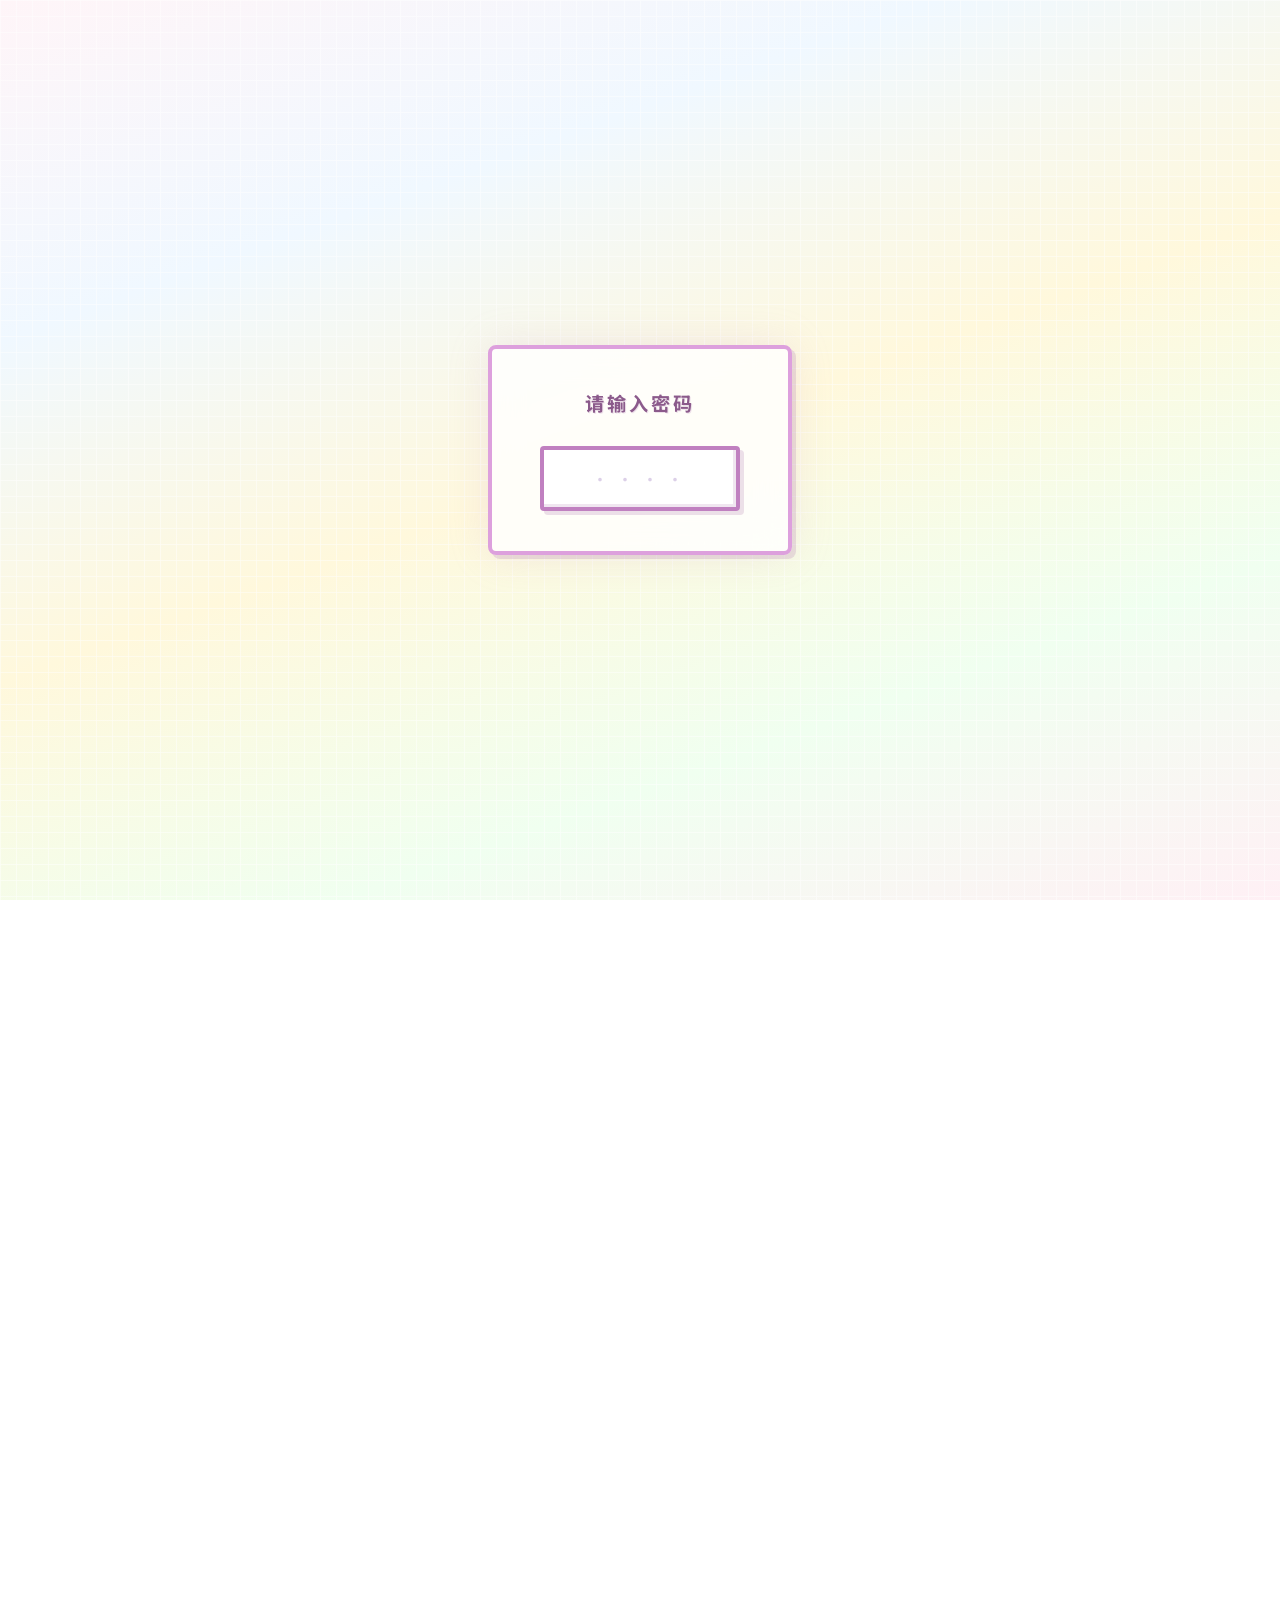
==== commit 1ede967a: "Add files via upload" ====
--- a/index.html
+++ b/index.html
@@ -1,1586 +1,1586 @@
-<!DOCTYPE html>
-<html lang="zh-CN">
-<head>
-    <meta charset="UTF-8">
-    <meta name="viewport" content="width=device-width, initial-scale=1.0">
-    <title>友情纪念册</title>
-    <!-- 字体 -->
-    <link href="https://fonts.googleapis.com/css2?family=Press+Start+2P&family=Nunito:wght@400;600;700;800&family=Noto+Sans+SC:wght@400;500;700&display=swap" rel="stylesheet">
-    <link rel="stylesheet" href="styles.css">
-    <style>
-        /* =============================================
-           加载页 - 马卡龙色 + 像素风
-           ============================================= */
-        .loading-screen {
-            position: fixed;
-            top: 0; left: 0;
-            width: 100%; height: 100%;
-            z-index: 9999;
-            display: flex;
-            justify-content: center;
-            align-items: center;
-            overflow: hidden;
-        }
-
-        /* 马卡龙色渐变背景 */
-        .loading-bg {
-            position: absolute;
-            inset: 0;
-            background:
-                radial-gradient(ellipse at 20% 30%, rgba(255,182,193,0.55) 0%, transparent 55%),
-                radial-gradient(ellipse at 80% 20%, rgba(173,216,230,0.5) 0%, transparent 50%),
-                radial-gradient(ellipse at 60% 80%, rgba(255,218,185,0.45) 0%, transparent 55%),
-                radial-gradient(ellipse at 10% 90%, rgba(176,224,230,0.4) 0%, transparent 45%),
-                radial-gradient(ellipse at 90% 60%, rgba(221,160,221,0.35) 0%, transparent 50%),
-                linear-gradient(160deg, #fff5f8 0%, #f0f8ff 25%, #fff8dc 50%, #f0fff0 75%, #fff0f5 100%);
-            backdrop-filter: blur(4px);
-            -webkit-backdrop-filter: blur(4px);
-        }
-
-        /* 像素网格 */
-        .pixel-grid {
-            position: absolute;
-            inset: 0;
-            background-image:
-                linear-gradient(rgba(255,255,255,0.6) 1px, transparent 1px),
-                linear-gradient(90deg, rgba(255,255,255,0.6) 1px, transparent 1px);
-            background-size: 16px 16px;
-            pointer-events: none;
-            opacity: 0.5;
-        }
-
-        /* 浮动像素星星 */
-        .pixel-star {
-            position: absolute;
-            width: 8px; height: 8px;
-            background: #fff;
-            clip-path: polygon(50% 0%, 61% 35%, 98% 35%, 68% 57%, 79% 91%, 50% 70%, 21% 91%, 32% 57%, 2% 35%, 39% 35%);
-            animation: star-float ease-in-out infinite;
-            opacity: 0.7;
-        }
-        @keyframes star-float {
-            0%, 100% { transform: translateY(0) rotate(0deg) scale(1); opacity: 0.7; }
-            50%       { transform: translateY(-30px) rotate(180deg) scale(1.3); opacity: 1; }
-        }
-
-        /* 浮动云朵 */
-        .cloud {
-            position: absolute;
-            border-radius: 50px;
-            background: rgba(255,255,255,0.7);
-            animation: cloud-drift linear infinite;
-            opacity: 0.5;
-        }
-        @keyframes cloud-drift {
-            0%   { transform: translateX(-100%); }
-            100% { transform: translateX(calc(100vw + 100%)); }
-        }
-
-        /* 主内容 */
-        .loading-content {
-            position: relative;
-            z-index: 2;
-            text-align: center;
-            color: #5a4a6a;
-            max-width: 520px;
-            width: 92%;
-            padding: 3rem 2.5rem 2.5rem;
-            background: rgba(255,255,255,0.75);
-            backdrop-filter: blur(16px) saturate(1.6);
-            -webkit-backdrop-filter: blur(16px) saturate(1.6);
-            /* 像素风边框（多层box-shadow模拟） */
-            border: none;
-            outline: 4px solid #c8a2c8;
-            outline-offset: -4px;
-            box-shadow:
-                /* 像素投影 */ 
-                4px 4px 0 rgba(180,130,180,0.4),
-                8px 8px 0 rgba(180,130,180,0.15),
-                0 0 40px rgba(200,160,200,0.25),
-                inset 0 0 30px rgba(255,255,255,0.5);
-            image-rendering: pixelated;
-            /* 小屏防溢出 */
-            max-height: 96vh;
-            overflow-y: auto;
-            -webkit-overflow-scrolling: touch;
-        }
-
-        /* 像素风标题字体 */
-        .pixel-font {
-            font-family: 'Press Start 2P', cursive;
-        }
-
-        /* 服务器标签 */
-        .server-tag {
-            display: inline-block;
-            font-size: 1.2rem;
-            color: #fff;
-            letter-spacing: 2px;
-            margin-bottom: 1.5rem;
-            padding: 0.5rem 1.4rem;
-            background: linear-gradient(135deg, #ffb6c1, #dda0dd);
-            /* 像素边框 */
-            border: 3px solid #8b4572;
-            box-shadow:
-                inset -2px -2px 0 rgba(0,0,0,0.15),
-                inset 2px 2px 0 rgba(255,255,255,0.4),
-                3px 3px 0 rgba(139,69,114,0.4);
-            text-shadow: 1px 1px 0 rgba(139,69,114,0.5);
-            animation: tag-bounce 2s ease-in-out infinite;
-        }
-        @keyframes tag-bounce {
-            0%, 100% { transform: translateY(0); }
-            50%       { transform: translateY(-4px); }
-        }
-
-        /* 副标题 */
-        .sub-tag {
-            font-size: 1rem;
-            color: rgba(139,100,180,0.7);
-            letter-spacing: 3px;
-            text-transform: uppercase;
-            margin-bottom: 0.8rem;
-            animation: card-in 0.6s cubic-bezier(0.16,1,0.3,1) both;
-        }
-
-        /* 玩家卡片 */
-        .player-card {
-            display: flex;
-            align-items: center;
-            justify-content: center;
-            gap: 1rem;
-            margin: 1rem 0;
-            animation: card-in 0.8s cubic-bezier(0.16,1,0.3,1) both;
-        }
-        .player-card:nth-of-type(1) { animation-delay: 0.2s; }
-        .player-card:nth-of-type(2) { animation-delay: 0.4s; }
-
-        @keyframes card-in {
-            from { opacity: 0; transform: translateY(20px); }
-            to   { opacity: 1; transform: translateY(0); }
-        }
-
-        /* 像素风头像框 */
-        .avatar-frame {
-            width: 68px;
-            height: 68px;
-            object-fit: cover;
-            /* 像素边框效果 */
-            border: 4px solid #c8a2c8;
-            box-shadow:
-                inset -3px -3px 0 rgba(180,130,180,0.6),
-                inset 3px 3px 0 rgba(255,255,255,0.7),
-                4px 4px 0 rgba(180,130,180,0.3);
-            background: rgba(255,255,255,0.5);
-            image-rendering: pixelated;
-            flex-shrink: 0;
-        }
-
-        .player-info {
-            text-align: left;
-        }
-        .player-name {
-            font-size: 2.2rem;
-            font-weight: 800;
-            color: #7a5a8a;
-            line-height: 1.3;
-            font-family: 'Nunito', 'Noto Sans SC', sans-serif;
-        }
-        .player-tag {
-            font-size: 1.2rem;
-            color: rgba(139,100,180,0.7);
-            margin-top: 0.3rem;
-            font-family: 'Nunito', 'Noto Sans SC', sans-serif;
-            font-weight: 700;
-            line-height: 1.8;
-        }
-
-        /* 在线时长 */
-        .online-time {
-            font-size: 1.1rem;
-            color: rgba(139,100,180,0.6);
-            letter-spacing: 2px;
-            text-transform: uppercase;
-            margin-top: 0.8rem;
-            font-family: 'Nunito', 'Noto Sans SC', sans-serif;
-            font-weight: 700;
-            animation: card-in 0.8s cubic-bezier(0.16,1,0.3,1) 0.6s both;
-        }
-        .online-time strong {
-            color: rgba(139,100,180,0.9);
-            font-weight: 800;
-        }
-
-        /* 分隔线 - 像素风 */
-        .pixel-divider {
-            display: flex;
-            align-items: center;
-            justify-content: center;
-            gap: 0.5rem;
-            margin: 1.2rem 0;
-            animation: card-in 0.8s cubic-bezier(0.16,1,0.3,1) 0.7s both;
-        }
-        .pixel-divider::before,
-        .pixel-divider::after {
-            content: '';
-            flex: 1;
-            height: 4px;
-            background: repeating-linear-gradient(
-                90deg,
-                #c8a2c8 0px, #c8a2c8 8px,
-                transparent 8px, transparent 16px
-            );
-        }
-        .pixel-divider-icon {
-            font-size: 1.2rem;
-        }
-
-        /* 队伍卡片 */
-        .team-section {
-            animation: card-in 0.8s cubic-bezier(0.16,1,0.3,1) 0.9s both;
-        }
-        .team-avatars {
-            display: flex;
-            align-items: center;
-            justify-content: center;
-            gap: 0.6rem;
-            margin-bottom: 0.5rem;
-        }
-        .team-avatar {
-            width: 52px;
-            height: 52px;
-            border-radius: 8px;
-            object-fit: cover;
-            border: 3px solid #dda0dd;
-            box-shadow:
-                inset -2px -2px 0 rgba(180,130,180,0.5),
-                inset 2px 2px 0 rgba(255,255,255,0.6),
-                3px 3px 0 rgba(180,130,180,0.25);
-            background: rgba(255,255,255,0.5);
-            image-rendering: pixelated;
-        }
-        .team-connector {
-            display: flex;
-            align-items: center;
-            font-size: 1.1rem;
-            gap: 0.2rem;
-        }
-        .team-connector::before,
-        .team-connector::after {
-            content: '';
-            display: block;
-            width: 16px;
-            height: 4px;
-            background: repeating-linear-gradient(
-                90deg,
-                #dda0dd 0px, #dda0dd 4px,
-                transparent 4px, transparent 8px
-            );
-        }
-        .team-text {
-            font-size: 1rem;
-            color: rgba(180,130,200,0.65);
-            letter-spacing: 3px;
-            text-transform: uppercase;
-            font-family: 'Nunito', 'Noto Sans SC', sans-serif;
-            font-weight: 700;
-            margin-top: 0.3rem;
-        }
-        .team-days {
-            font-size: 0.9rem;
-            font-weight: 700;
-            color: #b060a0;
-            margin-top: 0.3rem;
-            letter-spacing: 1px;
-            font-family: 'Nunito', 'Noto Sans SC', sans-serif;
-            font-size: 1.2rem;
-        }
-        .team-days strong {
-            font-weight: 800;
-        }
-
-        /* 载入按钮 - 像素风 */
-        .load-btn {
-            display: inline-block;
-            margin-top: 2rem;
-            padding: 1rem 3rem;
-            font-size: 1.4rem;
-            font-weight: 700;
-            letter-spacing: 3px;
-            color: #fff;
-            font-family: 'Press Start 2P', cursive;
-            background: linear-gradient(160deg, #ffb6c1, #dda0dd, #b0c4de);
-            /* 像素边框 */
-            border: none;
-            outline: 4px solid #8b5a8b;
-            box-shadow:
-                inset -3px -3px 0 rgba(139,80,139,0.3),
-                inset 3px 3px 0 rgba(255,255,255,0.5),
-                6px 6px 0 rgba(139,80,139,0.3);
-            cursor: pointer;
-            text-transform: uppercase;
-            text-shadow: 2px 2px 0 rgba(139,80,139,0.4);
-            transition: all 0.15s ease;
-            animation: card-in 0.8s cubic-bezier(0.16,1,0.3,1) 1.2s both,
-                       btn-glow 2s ease-in-out infinite 2s;
-            position: relative;
-        }
-        @keyframes btn-glow {
-            0%, 100% { box-shadow: inset -3px -3px 0 rgba(139,80,139,0.3), inset 3px 3px 0 rgba(255,255,255,0.5), 6px 6px 0 rgba(139,80,139,0.3); }
-            50%       { box-shadow: inset -3px -3px 0 rgba(139,80,139,0.3), inset 3px 3px 0 rgba(255,255,255,0.5), 6px 6px 0 rgba(139,80,139,0.5), 0 0 20px rgba(221,160,221,0.4); }
-        }
-        .load-btn:hover {
-            transform: translate(-2px, -2px);
-            box-shadow:
-                inset -3px -3px 0 rgba(139,80,139,0.3),
-                inset 3px 3px 0 rgba(255,255,255,0.5),
-                8px 8px 0 rgba(139,80,139,0.35);
-        }
-        .load-btn:active {
-            transform: translate(3px, 3px);
-            box-shadow:
-                inset 3px 3px 0 rgba(139,80,139,0.3),
-                inset -3px -3px 0 rgba(255,255,255,0.5),
-                2px 2px 0 rgba(139,80,139,0.2);
-        }
-
-        /* 像素风角落装饰 */
-        .pixel-corner {
-            position: absolute;
-            width: 20px; height: 20px;
-            pointer-events: none;
-        }
-        /* 用box-shadow画像素角 */
-        .pixel-corner.tl { top: 8px; left: 8px; }
-        .pixel-corner.tr { top: 8px; right: 8px; }
-        .pixel-corner.bl { bottom: 8px; left: 8px; }
-        .pixel-corner.br { bottom: 8px; right: 8px; }
-
-        /* 像素风心脏装饰 */
-        .pixel-heart {
-            display: inline-block;
-            width: 12px; height: 12px;
-            background: #ff6b9d;
-            position: relative;
-            transform: rotate(45deg);
-            animation: heart-beat 1.2s ease-in-out infinite;
-            box-shadow:
-                -8px 0 0 #ff6b9d,
-                0 -8px 0 #ff6b9d,
-                -8px -8px 0 #ff6b9d;
-        }
-        .pixel-heart::before,
-        .pixel-heart::after {
-            content: '';
-            position: absolute;
-            width: 12px; height: 12px;
-            background: #ff6b9d;
-        }
-        .pixel-heart::before { left: -12px; top: 0; }
-        .pixel-heart::after  { left: 0; top: -12px; }
-        @keyframes heart-beat {
-            0%, 100% { transform: rotate(45deg) scale(1); }
-            50%       { transform: rotate(45deg) scale(1.15); }
-        }
-
-        /* 淡出 */
-        .loading-screen.fade-out {
-            opacity: 0;
-            transition: opacity 1s ease;
-            pointer-events: none;
-        }
-
-        /* 主内容 */
-        .main-content {
-            opacity: 0;
-            transition: opacity 1.2s ease 0.5s;
-            min-height: 100vh;
-        }
-        .main-content.visible {
-            opacity: 1;
-        }
-
-        /* ========== 音乐控制器 ========== */
-        .music-control {
-            position: fixed;
-            top: 20px;
-            right: 20px;
-            z-index: 10000;
-            width: 52px;
-            height: 52px;
-            border-radius: 50%;
-            background: linear-gradient(135deg, #ffb6c1, #dda0dd);
-            border: 3px solid #c8a2c8;
-            box-shadow:
-                inset -2px -2px 0 rgba(139,80,139,0.2),
-                inset 2px 2px 0 rgba(255,255,255,0.5),
-                3px 3px 0 rgba(139,80,139,0.3);
-            cursor: pointer;
-            display: flex;
-            align-items: center;
-            justify-content: center;
-            opacity: 0;
-            transform: scale(0.5);
-            transition: opacity 0.5s ease, transform 0.5s cubic-bezier(0.34,1.56,0.64,1);
-            animation: none;
-        }
-        .music-control.visible {
-            opacity: 1;
-            transform: scale(1);
-        }
-        .music-control.spinning {
-            animation: disc-spin 4s linear infinite;
-        }
-        .music-control.paused {
-            animation-play-state: paused;
-        }
-        @keyframes disc-spin {
-            from { transform: rotate(0deg) scale(1); }
-            to   { transform: rotate(360deg) scale(1); }
-        }
-        .music-icon-inner {
-            width: 24px;
-            height: 24px;
-            display: flex;
-            align-items: center;
-            justify-content: center;
-            pointer-events: none;
-        }
-
-        /* 像素风提示 */
-        .pixel-tooltip {
-            position: absolute;
-            top: 60px;
-            right: 0;
-            background: rgba(255,255,255,0.9);
-            border: 2px solid #c8a2c8;
-            border-radius: 4px;
-            padding: 0.4rem 0.8rem;
-            font-size: 1.1rem;
-            font-family: 'Nunito', 'Noto Sans SC', sans-serif;
-            font-weight: 700;
-            color: #8b5a8b;
-            white-space: nowrap;
-            opacity: 0;
-            transform: translateY(-8px);
-            transition: opacity 0.2s, transform 0.2s;
-            pointer-events: none;
-            box-shadow: 3px 3px 0 rgba(139,80,139,0.2);
-        }
-        .music-control:hover .pixel-tooltip {
-            opacity: 1;
-            transform: translateY(0);
-        }
-    </style>
-</head>
-<body>
-
-<!-- ========== 背景音乐 ========== -->
-<audio id="bgm" src="../Untitled备选备选.mp3" preload="auto" loop></audio>
-
-<!-- ========== 密码门禁页 ========== -->
-<div class="pwd-gate" id="pwdGate">
-    <div class="pwd-bg"></div>
-    <div class="pixel-grid"></div>
-    <div class="pwd-content">
-        <div class="pwd-card">
-            <div class="pixel-corner tl"></div>
-            <div class="pixel-corner tr"></div>
-            <div class="pixel-corner bl"></div>
-            <div class="pixel-corner br"></div>
-            <p class="pwd-label">请输入密码</p>
-            <div class="pwd-input-wrap">
-                <input type="password" id="pwdInput" class="pwd-input" maxlength="10" autocomplete="off" placeholder="· · · ·">
-            </div>
-            <p class="pwd-error" id="pwdError" style="display:none">密码错误，请重新输入</p>
-        </div>
-    </div>
-</div>
-
-<!-- ========== 加载页 ========== -->
-<div class="loading-screen" id="loadingScreen">
-    <div class="loading-bg"></div>
-    <div class="pixel-grid"></div>
-
-    <!-- 浮动像素星星 -->
-    <div id="stars"></div>
-
-    <!-- 浮动云朵 -->
-    <div id="clouds"></div>
-
-    <!-- 主卡片 -->
-    <div class="loading-content">
-        <!-- 像素角落 -->
-        <div class="pixel-corner tl"></div>
-        <div class="pixel-corner tr"></div>
-        <div class="pixel-corner bl"></div>
-        <div class="pixel-corner br"></div>
-
-        <!-- 服务器标签 -->
-        <div class="server-tag">🌐 地球online · 正式服</div>
-
-        <!-- 副标题 -->
-        <p class="sub-tag pixel-font" style="animation-delay:0.1s">
-            EARTH ONLINE
-        </p>
-
-        <!-- 玩家卡片 -->
-        <div class="player-card">
-            <img src="朋友的头像.png" alt="燕心" class="avatar-frame" id="friendAvatar"
-                 onerror="this.style.background='rgba(255,200,220,0.3)'; this.style.border='4px solid #dda0dd'; this.nextElementSibling.innerHTML='<div class=\'player-name\'>燕心</div><div class=\'player-tag\'>lv.19</div>'">
-            <div class="player-info">
-                <div class="player-name">燕心</div>
-                <div class="player-tag">lv.19</div>
-            </div>
-        </div>
-
-        <!-- 在线时长 -->
-        <div class="online-time">
-            在线时长 <strong id="onlineDays">—</strong> 天
-        </div>
-
-        <!-- 分隔线 -->
-        <div class="pixel-divider">
-            <span class="pixel-heart"></span>
-            <span class="pixel-divider-icon">✨</span>
-        </div>
-
-        <!-- 组队信息 -->
-        <div class="team-section">
-            <div class="team-avatars">
-                <img src="我的头像.png" alt="我" class="team-avatar"
-                     onerror="this.style.background='rgba(200,220,255,0.3)'; this.style.border='3px solid #b0c4de';">
-                <div class="team-connector">
-                    <span class="team-connector-icon">⚔️</span>
-                </div>
-                <img src="朋友的头像.png" alt="燕心" class="team-avatar"
-                     onerror="this.style.background='rgba(255,200,220,0.3)'; this.style.border='3px solid #dda0dd';">
-            </div>
-            <div class="team-text">TEAM UP</div>
-            <div class="team-days">已组队 <strong id="teamDays">—</strong> 天</div>
-        </div>
-
-        <!-- 载入按钮 -->
-        <button class="load-btn" id="loadBtn">载入回忆</button>
-    </div>
-</div>
-
-<!-- ========== 音乐控制器 ========== -->
-<div class="music-control" id="musicCtrl" title="音乐控制">
-    <div class="music-icon-inner">
-        <!-- 播放中显示暂停图标，暂停时显示播放图标 -->
-        <svg id="pauseIcon" width="16" height="16" viewBox="0 0 16 16" fill="none" xmlns="http://www.w3.org/2000/svg">
-            <rect x="2" y="2" width="4" height="12" fill="#8b5a8b" rx="1"/>
-            <rect x="10" y="2" width="4" height="12" fill="#8b5a8b" rx="1"/>
-        </svg>
-        <svg id="playIcon" width="16" height="16" viewBox="0 0 16 16" fill="none" xmlns="http://www.w3.org/2000/svg" style="display:none">
-            <path d="M4 2L14 8L4 14V2Z" fill="#8b5a8b"/>
-        </svg>
-    </div>
-    <div class="pixel-tooltip" id="musicTooltip">音乐播放中</div>
-</div>
-
-<!-- ========== 主内容区 ========== -->
-<div class="main-content" id="mainContent">
-
-    <!-- 顶部背景图 Banner -->
-    <div class="banner">
-        <img src="网页背景图改尺寸.png" alt="banner">
-    </div>
-
-    <!-- 更新日志 -->
-    <main class="changelog-main">
-        <h1 class="changelog-title">【更新日志】</h1>
-
-        <!-- 时间线 -->
-        <div class="timeline">
-
-            <!-- 节点一 -->
-            <div class="timeline-node" data-node="v25.04.04">
-                <div class="timeline-dot"></div>
-                <div class="timeline-card">
-                    <h2 class="node-version">版本更新 v25.04.04</h2>
-                    <div class="node-body">
-                        <p>修复了网友无法同步下载到本地的长期问题，可通过购票软件等第三方插件进行下载。</p>
-                        <p>新增"同游"功能，可与本地好友组队探索大世界，消耗金币和体力，心情获得大幅提高，概率触发长效增益buff。</p>
-                        <p>社交系统扩容，欢迎解锁更多组队玩法~</p>
-                    </div>
-                    <div class="node-options">
-                        <button class="option-btn" data-target="bubble-review" onclick="toggleBubble(this)">
-                            查看其他玩家点评
-                        </button>
-                        <button class="option-btn" data-target="bubble-official" onclick="toggleBubble(this)">
-                            官方追加
-                        </button>
-                    </div>
-                    <!-- 对话气泡区 -->
-                    <div class="bubble-area" id="bubble-review" style="display:none">
-                        <div class="chat-row">
-                            <img src="我的头像.png" alt="我" class="chat-avatar">
-                            <div class="chat-bubble">
-                                这次更新前队友心情值和体力条掉太快了，更新之后试了一下同游功能，真的回血好多，好像还真拿了个长效增益，体力条上限和韧性都涨了，不错不错
-                            </div>
-                        </div>
-                    </div>
-                    <div class="bubble-area" id="bubble-official" style="display:none">
-                        <div class="chat-row">
-                            <span class="chat-avatar chat-avatar-icon">🌍</span>
-                            <div class="chat-bubble bubble-official">
-                                不同地区玩家下载网友到本地的所需时间有差异哦，需要结合具体IP判断，因下载时长差异带来的投诉暂不予受理，请耐心等待进度条走完。<br><br>另：长效增益buff属于隐藏buff，具体属性及数值请玩家多多自行体会哦~谢谢大家的支持
-                            </div>
-                        </div>
-                    </div>
-                    <!-- 礼盒奖励 -->
-                    <div class="gift-reward-area">
-                        <div class="gift-box" id="giftBox" onclick="openGift()">
-                            <!-- 关闭状态 -->
-                            <svg class="gift-closed" width="64" height="64" viewBox="0 0 64 64" fill="none" xmlns="http://www.w3.org/2000/svg">
-                                <!-- 盒身 -->
-                                <rect x="8" y="28" width="48" height="28" rx="3" fill="#ffb6c1" stroke="#c8a2c8" stroke-width="3"/>
-                                <rect x="8" y="28" width="48" height="28" rx="3" fill="url(#giftGrad1)" stroke="#8b5a8b" stroke-width="3"/>
-                                <!-- 盒盖 -->
-                                <rect x="4" y="20" width="56" height="12" rx="3" fill="#dda0dd" stroke="#8b5a8b" stroke-width="3"/>
-                                <!-- 竖丝带 -->
-                                <rect x="26" y="20" width="12" height="36" rx="1" fill="#b0c4de" stroke="#8b5a8b" stroke-width="2"/>
-                                <!-- 横丝带 -->
-                                <rect x="4" y="22" width="56" height="8" rx="1" fill="#b0c4de" stroke="#8b5a8b" stroke-width="2"/>
-                                <!-- 蝴蝶结左 -->
-                                <ellipse cx="24" cy="16" rx="10" ry="8" fill="#fff5ba" stroke="#8b5a8b" stroke-width="2"/>
-                                <!-- 蝴蝶结右 -->
-                                <ellipse cx="40" cy="16" rx="10" ry="8" fill="#fff5ba" stroke="#8b5a8b" stroke-width="2"/>
-                                <!-- 蝴蝶结中心 -->
-                                <circle cx="32" cy="18" r="4" fill="#ffd700" stroke="#8b5a8b" stroke-width="2"/>
-                                <defs>
-                                    <linearGradient id="giftGrad1" x1="8" y1="28" x2="56" y2="56" gradientUnits="userSpaceOnUse">
-                                        <stop stop-color="#ffb6c1"/>
-                                        <stop offset="1" stop-color="#ff8da1"/>
-                                    </linearGradient>
-                                </defs>
-                            </svg>
-                            <!-- 打开状态 -->
-                            <svg class="gift-opened" width="64" height="64" viewBox="0 0 64 64" fill="none" xmlns="http://www.w3.org/2000/svg" style="display:none">
-                                <!-- 盒身 -->
-                                <rect x="8" y="28" width="48" height="28" rx="3" fill="url(#giftGrad2)" stroke="#8b5a8b" stroke-width="3"/>
-                                <!-- 竖丝带 -->
-                                <rect x="26" y="28" width="12" height="28" rx="1" fill="#b0c4de" stroke="#8b5a8b" stroke-width="2"/>
-                                <!-- 打开的盖子（倾斜） -->
-                                <g transform="rotate(-25, 32, 20)">
-                                    <rect x="4" y="12" width="56" height="12" rx="3" fill="#dda0dd" stroke="#8b5a8b" stroke-width="3"/>
-                                    <rect x="4" y="14" width="56" height="8" rx="1" fill="#b0c4de" stroke="#8b5a8b" stroke-width="2"/>
-                                </g>
-                                <!-- 星星粒子 -->
-                                <text x="48" y="18" font-size="10">✨</text>
-                                <text x="6" y="12" font-size="8">⭐</text>
-                                <text x="52" y="26" font-size="7">💫</text>
-                                <defs>
-                                    <linearGradient id="giftGrad2" x1="8" y1="28" x2="56" y2="56" gradientUnits="userSpaceOnUse">
-                                        <stop stop-color="#ffb6c1"/>
-                                        <stop offset="1" stop-color="#ff8da1"/>
-                                    </linearGradient>
-                                </defs>
-                            </svg>
-                            <!-- hover 提示 -->
-                            <span class="gift-tooltip">领取更新奖励</span>
-                        </div>
-                        <!-- 图片展示区 -->
-                        <div class="reward-gallery" id="rewardGallery" style="display:none">
-                            <div class="reward-img-wrap" style="transform:rotate(-3deg)">
-                                <img src="节点一：图/节点一：图1.jpg" alt="奖励图1">
-                            </div>
-                            <div class="reward-img-wrap" style="transform:rotate(2deg)">
-                                <img src="节点一：图/节点一：图2.jpg" alt="奖励图2">
-                            </div>
-                            <div class="reward-img-wrap" style="transform:rotate(-1.5deg)">
-                                <img src="节点一：图/节点一：图3.jpg" alt="奖励图3">
-                            </div>
-                            <div class="reward-img-wrap" style="transform:rotate(3deg)">
-                                <img src="节点一：图/节点一：图4.jpg" alt="奖励图4">
-                            </div>
-                        </div>
-                    </div>
-                </div>
-            </div>
-
-            <!-- 节点二 -->
-            <div class="timeline-node" data-node="v25.09.14">
-                <div class="timeline-dot"></div>
-                <div class="timeline-card">
-                    <h2 class="node-version">版本更新 v25.09.14</h2>
-                    <div class="node-body">
-                        <p>地图资源包完成下载，正在前往 📍&lt;武汉&gt;。</p>
-                        <p>请玩家尽情享受全新地图，积极探索大世界，完成任务，解锁隐藏奖励吧！</p>
-                    </div>
-                    <div class="node-options">
-                        <button class="option-btn" data-target="bubble-n2-review" onclick="toggleBubble(this)">
-                            查看其他玩家点评
-                        </button>
-                        <button class="option-btn" data-target="bubble-n2-official" onclick="toggleBubble(this)">
-                            官方追加
-                        </button>
-                    </div>
-                    <div class="bubble-area" id="bubble-n2-review" style="display:none">
-                        <div class="chat-row">
-                            <img src="我的头像.png" alt="我" class="chat-avatar">
-                            <div class="chat-bubble">
-                                跟队友同一个地图了！好评！希望队友在新地图玩得开心～(◕‿◕✿)开始崭新的生活！地球online这次更新超棒！
-                            </div>
-                        </div>
-                    </div>
-                    <div class="bubble-area" id="bubble-n2-official" style="display:none">
-                        <div class="chat-row">
-                            <span class="chat-avatar chat-avatar-icon">🌍</span>
-                            <div class="chat-bubble bubble-official">
-                                玩家在进入新地图初期出现心情值波动等debuff属于正常现象哦，请合理安排日程。
-                            </div>
-                        </div>
-                    </div>
-                    <!-- 礼盒奖励（节点二：成就） -->
-                    <div class="gift-reward-area">
-                        <div class="gift-box" id="giftBox2" onclick="openGift2()">
-                            <svg class="gift-closed" width="64" height="64" viewBox="0 0 64 64" fill="none" xmlns="http://www.w3.org/2000/svg">
-                                <rect x="8" y="28" width="48" height="28" rx="3" fill="url(#giftGrad3)" stroke="#8b5a8b" stroke-width="3"/>
-                                <rect x="4" y="20" width="56" height="12" rx="3" fill="#dda0dd" stroke="#8b5a8b" stroke-width="3"/>
-                                <rect x="26" y="20" width="12" height="36" rx="1" fill="#b0c4de" stroke="#8b5a8b" stroke-width="2"/>
-                                <rect x="4" y="22" width="56" height="8" rx="1" fill="#b0c4de" stroke="#8b5a8b" stroke-width="2"/>
-                                <ellipse cx="24" cy="16" rx="10" ry="8" fill="#fff5ba" stroke="#8b5a8b" stroke-width="2"/>
-                                <ellipse cx="40" cy="16" rx="10" ry="8" fill="#fff5ba" stroke="#8b5a8b" stroke-width="2"/>
-                                <circle cx="32" cy="18" r="4" fill="#ffd700" stroke="#8b5a8b" stroke-width="2"/>
-                                <defs>
-                                    <linearGradient id="giftGrad3" x1="8" y1="28" x2="56" y2="56" gradientUnits="userSpaceOnUse">
-                                        <stop stop-color="#ffb6c1"/>
-                                        <stop offset="1" stop-color="#ff8da1"/>
-                                    </linearGradient>
-                                </defs>
-                            </svg>
-                            <svg class="gift-opened" width="64" height="64" viewBox="0 0 64 64" fill="none" xmlns="http://www.w3.org/2000/svg" style="display:none">
-                                <rect x="8" y="28" width="48" height="28" rx="3" fill="url(#giftGrad4)" stroke="#8b5a8b" stroke-width="3"/>
-                                <rect x="26" y="28" width="12" height="28" rx="1" fill="#b0c4de" stroke="#8b5a8b" stroke-width="2"/>
-                                <g transform="rotate(-25, 32, 20)">
-                                    <rect x="4" y="12" width="56" height="12" rx="3" fill="#dda0dd" stroke="#8b5a8b" stroke-width="3"/>
-                                    <rect x="4" y="14" width="56" height="8" rx="1" fill="#b0c4de" stroke="#8b5a8b" stroke-width="2"/>
-                                </g>
-                                <text x="48" y="18" font-size="10">✨</text>
-                                <text x="6" y="12" font-size="8">⭐</text>
-                                <text x="52" y="26" font-size="7">💫</text>
-                                <defs>
-                                    <linearGradient id="giftGrad4" x1="8" y1="28" x2="56" y2="56" gradientUnits="userSpaceOnUse">
-                                        <stop stop-color="#ffb6c1"/>
-                                        <stop offset="1" stop-color="#ff8da1"/>
-                                    </linearGradient>
-                                </defs>
-                            </svg>
-                            <span class="gift-tooltip">领取更新奖励</span>
-                        </div>
-                        <!-- 成就展示 -->
-                        <div class="achievement-area" id="achievementArea" style="display:none">
-                            <div class="achievement-card">
-                                <div class="achievement-trophy">🏆</div>
-                                <div class="achievement-text">
-                                    <p class="achievement-title">达成成就&lt;人生第二季，开拍！&gt;</p>
-                                    <p class="achievement-desc">大部分玩家反馈第一季的剧本质量都过于劝退，因此策划拍脑袋想了一招：把第二季的拍摄权放70%给主角。</p>
-                                </div>
-                            </div>
-                        </div>
-                    </div>
-                </div>
-            </div>
-
-            <!-- 节点三 -->
-            <div class="timeline-node" data-node="v25.10.01">
-                <div class="timeline-dot"></div>
-                <div class="timeline-card">
-                    <h2 class="node-version">版本更新 v25.10.01</h2>
-                    <div class="node-body">
-                        <p>🎉十一周限定活动开放啦～ (ﾉ&gt;ω&lt;)ﾉ请各位玩家合理安排日程，参与外出活动不定期触发彩蛋和隐藏buff哦~</p>
-                    </div>
-                    <div class="node-options">
-                        <button class="option-btn" data-target="bubble-n3-food" onclick="toggleBubble(this)">
-                            🍖支线：美食消消乐
-                        </button>
-                        <button class="option-btn" data-target="bubble-n3-meme" onclick="toggleBubble(this)">
-                            🤣支线：meme与梗图齐飞
-                        </button>
-                    </div>
-                    <!-- 气泡：美食 -->
-                    <div class="bubble-area" id="bubble-n3-food" style="display:none">
-                        <div class="chat-row">
-                            <img src="节点三：图/图1.jpg" alt="美食" class="chat-bubble-img">
-                            <div class="chat-bubble">
-                                尝试了韩式自助烤肉，两个人都不太擅长烹饪技术，但总算在碳化前吃上了。<br>骄傲吧，烤肉救火队员。
-                            </div>
-                        </div>
-                    </div>
-                    <!-- 气泡：梗图 -->
-                    <div class="bubble-area" id="bubble-n3-meme" style="display:none">
-                        <div class="chat-row">
-                            <img src="节点三：图/图3.jpg" alt="梗图" class="chat-bubble-img">
-                            <div class="chat-bubble">
-                                难得真正践行了"下次我们拍这个"的承诺，抱着必出梗图的心愿所以这样做了😘<br><br>*后续收到玩家投稿：该梗图已小范围传播*
-                            </div>
-                        </div>
-                    </div>
-                </div>
-            </div>
-
-            <!-- 节点四 -->
-            <div class="timeline-node" data-node="v25.11.29">
-                <div class="timeline-dot"></div>
-                <div class="timeline-card">
-                    <h2 class="node-version">版本更新 v25.11.29</h2>
-                    <div class="node-body">
-                        <p>🍂受所在地&lt;武汉&gt;气候的影响，秋天mod延期，为表歉意进行补偿，官方已向武汉地区的玩家补充日照的时长，上调了日照温度。</p>
-                        <p>请享受平静而幸福的每一天吧～ (｡♥‿♥｡)</p>
-                    </div>
-                    <div class="node-options">
-                        <button class="option-btn" data-target="bubble-n4-review" onclick="toggleBubble(this)">
-                            查看其他玩家点评
-                        </button>
-                    </div>
-                    <div class="bubble-area" id="bubble-n4-review" style="display:none">
-                        <div class="chat-row">
-                            <img src="我的头像.png" alt="我" class="chat-avatar">
-                            <div class="chat-bubble">
-                                日日是好日。✨
-                            </div>
-                        </div>
-                    </div>
-                    <!-- 礼盒奖励 -->
-                    <div class="gift-reward-area">
-                        <div class="gift-box" id="giftBox4" onclick="openGift4()">
-                            <svg class="gift-closed" width="64" height="64" viewBox="0 0 64 64" fill="none" xmlns="http://www.w3.org/2000/svg">
-                                <rect x="8" y="28" width="48" height="28" rx="3" fill="url(#giftGrad7)" stroke="#8b5a8b" stroke-width="3"/>
-                                <rect x="4" y="20" width="56" height="12" rx="3" fill="#dda0dd" stroke="#8b5a8b" stroke-width="3"/>
-                                <rect x="26" y="20" width="12" height="36" rx="1" fill="#b0c4de" stroke="#8b5a8b" stroke-width="2"/>
-                                <rect x="4" y="22" width="56" height="8" rx="1" fill="#b0c4de" stroke="#8b5a8b" stroke-width="2"/>
-                                <ellipse cx="24" cy="16" rx="10" ry="8" fill="#fff5ba" stroke="#8b5a8b" stroke-width="2"/>
-                                <ellipse cx="40" cy="16" rx="10" ry="8" fill="#fff5ba" stroke="#8b5a8b" stroke-width="2"/>
-                                <circle cx="32" cy="18" r="4" fill="#ffd700" stroke="#8b5a8b" stroke-width="2"/>
-                                <defs>
-                                    <linearGradient id="giftGrad7" x1="8" y1="28" x2="56" y2="56" gradientUnits="userSpaceOnUse">
-                                        <stop stop-color="#ffb6c1"/>
-                                        <stop offset="1" stop-color="#ff8da1"/>
-                                    </linearGradient>
-                                </defs>
-                            </svg>
-                            <svg class="gift-opened" width="64" height="64" viewBox="0 0 64 64" fill="none" xmlns="http://www.w3.org/2000/svg" style="display:none">
-                                <rect x="8" y="28" width="48" height="28" rx="3" fill="url(#giftGrad8)" stroke="#8b5a8b" stroke-width="3"/>
-                                <rect x="26" y="28" width="12" height="28" rx="1" fill="#b0c4de" stroke="#8b5a8b" stroke-width="2"/>
-                                <g transform="rotate(-25, 32, 20)">
-                                    <rect x="4" y="12" width="56" height="12" rx="3" fill="#dda0dd" stroke="#8b5a8b" stroke-width="3"/>
-                                    <rect x="4" y="14" width="56" height="8" rx="1" fill="#b0c4de" stroke="#8b5a8b" stroke-width="2"/>
-                                </g>
-                                <text x="48" y="18" font-size="10">✨</text>
-                                <text x="6" y="12" font-size="8">⭐</text>
-                                <text x="52" y="26" font-size="7">💫</text>
-                                <defs>
-                                    <linearGradient id="giftGrad8" x1="8" y1="28" x2="56" y2="56" gradientUnits="userSpaceOnUse">
-                                        <stop stop-color="#ffb6c1"/>
-                                        <stop offset="1" stop-color="#ff8da1"/>
-                                    </linearGradient>
-                                </defs>
-                            </svg>
-                            <span class="gift-tooltip">领取更新奖励</span>
-                        </div>
-                        <div class="reward-gallery" id="rewardGallery4" style="display:none">
-                            <div class="reward-img-wrap reward-img-lg" style="transform:rotate(-2deg)">
-                                <img src="节点四：图/图1.jpg" alt="节点四奖励图1">
-                            </div>
-                            <div class="reward-img-wrap reward-img-lg" style="transform:rotate(1.5deg)">
-                                <img src="节点四：图/图2.jpg" alt="节点四奖励图2">
-                            </div>
-                        </div>
-                    </div>
-                </div>
-            </div>
-
-            <!-- 节点五 -->
-            <div class="timeline-node" data-node="v26.01.01">
-                <div class="timeline-dot"></div>
-                <div class="timeline-card">
-                    <h2 class="node-version">版本更新 v26.01.01</h2>
-                    <div class="node-body">
-                        <p>🎉✨ 版本大更新 已完成！✨🎉</p>
-                        <p>感谢所有玩家过去以来对地球online的喜爱和支持，本次更新调整了【经济周期】，完善了【经济循环系统】。</p>
-                        <p>🔮 下个版本推荐玩家更多关注健康值，以便获得长效收益哦！</p>
-                    </div>
-                    <div class="node-options">
-                        <button class="option-btn" data-target="bubble-n5-review" onclick="toggleBubble(this)">
-                            查看其他玩家点评
-                        </button>
-                        <button class="option-btn" data-target="bubble-n5-official" onclick="toggleBubble(this)">
-                            官方追加
-                        </button>
-                    </div>
-                    <div class="bubble-area" id="bubble-n5-review" style="display:none">
-                        <div class="chat-row">
-                            <img src="我的头像.png" alt="我" class="chat-avatar">
-                            <div class="chat-bubble">
-                                二十多年以来最特别的跨年！🎆我想我会一直记得这个经历~
-                            </div>
-                        </div>
-                    </div>
-                    <div class="bubble-area" id="bubble-n5-official" style="display:none">
-                        <div class="chat-row">
-                            <span class="chat-avatar chat-avatar-icon">🌍</span>
-                            <div class="chat-bubble bubble-official">
-                                📢温馨提示<br><br>
-                                过往的经历会对未来性格属性产生潜移默化的影响。<br><br>
-                                但这个提示不是期望玩家谨慎选择，而是提示玩家：<br>
-                                不必被他人甚至过去的自己所束缚。<br><br>
-                                ✨ 变化，是最不会变化的事。 ✨<br>
-                                祝您在新版本中玩得自由、玩得尽兴～ (｡•ᴗ•｡)♡
-                            </div>
-                        </div>
-                    </div>
-                    <!-- 礼盒奖励：视频 -->
-                    <div class="gift-reward-area">
-                        <div class="gift-box" id="giftBox5" onclick="openGift5()">
-                            <svg class="gift-closed" width="64" height="64" viewBox="0 0 64 64" fill="none" xmlns="http://www.w3.org/2000/svg">
-                                <rect x="8" y="28" width="48" height="28" rx="3" fill="url(#giftGrad9)" stroke="#8b5a8b" stroke-width="3"/>
-                                <rect x="4" y="20" width="56" height="12" rx="3" fill="#dda0dd" stroke="#8b5a8b" stroke-width="3"/>
-                                <rect x="26" y="20" width="12" height="36" rx="1" fill="#b0c4de" stroke="#8b5a8b" stroke-width="2"/>
-                                <rect x="4" y="22" width="56" height="8" rx="1" fill="#b0c4de" stroke="#8b5a8b" stroke-width="2"/>
-                                <ellipse cx="24" cy="16" rx="10" ry="8" fill="#fff5ba" stroke="#8b5a8b" stroke-width="2"/>
-                                <ellipse cx="40" cy="16" rx="10" ry="8" fill="#fff5ba" stroke="#8b5a8b" stroke-width="2"/>
-                                <circle cx="32" cy="18" r="4" fill="#ffd700" stroke="#8b5a8b" stroke-width="2"/>
-                                <defs>
-                                    <linearGradient id="giftGrad9" x1="8" y1="28" x2="56" y2="56" gradientUnits="userSpaceOnUse">
-                                        <stop stop-color="#ffb6c1"/>
-                                        <stop offset="1" stop-color="#ff8da1"/>
-                                    </linearGradient>
-                                </defs>
-                            </svg>
-                            <svg class="gift-opened" width="64" height="64" viewBox="0 0 64 64" fill="none" xmlns="http://www.w3.org/2000/svg" style="display:none">
-                                <rect x="8" y="28" width="48" height="28" rx="3" fill="url(#giftGrad10)" stroke="#8b5a8b" stroke-width="3"/>
-                                <rect x="26" y="28" width="12" height="28" rx="1" fill="#b0c4de" stroke="#8b5a8b" stroke-width="2"/>
-                                <g transform="rotate(-25, 32, 20)">
-                                    <rect x="4" y="12" width="56" height="12" rx="3" fill="#dda0dd" stroke="#8b5a8b" stroke-width="3"/>
-                                    <rect x="4" y="14" width="56" height="8" rx="1" fill="#b0c4de" stroke="#8b5a8b" stroke-width="2"/>
-                                </g>
-                                <text x="48" y="18" font-size="10">✨</text>
-                                <text x="6" y="12" font-size="8">⭐</text>
-                                <text x="52" y="26" font-size="7">💫</text>
-                                <defs>
-                                    <linearGradient id="giftGrad10" x1="8" y1="28" x2="56" y2="56" gradientUnits="userSpaceOnUse">
-                                        <stop stop-color="#ffb6c1"/>
-                                        <stop offset="1" stop-color="#ff8da1"/>
-                                    </linearGradient>
-                                </defs>
-                            </svg>
-                            <span class="gift-tooltip">领取更新奖励</span>
-                        </div>
-                        <!-- 视频展示区 -->
-                        <div class="reward-video-area" id="rewardVideo5" style="display:none">
-                            <div class="video-player-wrap" id="videoWrap5" onclick="openVideoPlayer()">
-                                <video id="video5" preload="metadata" src="节点五/视频.mp4"></video>
-                                <div class="video-play-overlay" id="videoOverlay5">
-                                    <svg width="48" height="48" viewBox="0 0 48 48" fill="none"><circle cx="24" cy="24" r="22" fill="rgba(139,90,139,0.7)" stroke="#fff" stroke-width="2"/><path d="M19 14L36 24L19 34V14Z" fill="#fff"/></svg>
-                                </div>
-                            </div>
-                        </div>
-                    </div>
-                </div>
-            </div>
-
-        </div>
-
-        <!-- 下拉箭头 -->
-        <div class="scroll-arrow-area" id="scrollArrow">
-            <div class="scroll-arrow" id="scrollArrowIcon">
-                <svg width="40" height="40" viewBox="0 0 40 40" fill="none" xmlns="http://www.w3.org/2000/svg">
-                    <!-- 像素风向下箭头，用多个方块拼成 -->
-                    <rect x="16" y="4" width="8" height="8" fill="#c8a2c8"/>
-                    <rect x="8" y="12" width="8" height="8" fill="#dda0dd"/>
-                    <rect x="24" y="12" width="8" height="8" fill="#dda0dd"/>
-                    <rect x="4" y="20" width="8" height="8" fill="#ffb6c1"/>
-                    <rect x="28" y="20" width="8" height="8" fill="#ffb6c1"/>
-                    <rect x="12" y="28" width="16" height="8" fill="#c8a2c8"/>
-                </svg>
-            </div>
-            <span class="scroll-hint">下滑有惊喜</span>
-        </div>
-    </main>
-
-    <!-- ========== 生日祝福页 ========== -->
-    <section class="birthday-page" id="birthdayPage">
-        <div class="bp-bubbles-layer" id="bpBubblesLayer"></div>
-        <div class="bp-center-card">
-            <div class="bp-card-inner">
-                <p class="bp-to">祝心心：</p>
-                <p class="bp-main-text">19岁生日快乐！</p>
-                <p class="bp-from">爱你的 先先</p>
-            </div>
-        </div>
-    </section>
-
-</div>
-
-<script src="script.js"></script>
-<script>
-    /* ========== 浮动装饰 ========== */
-    (function spawnDecorations() {
-        const stars = document.getElementById('stars');
-        for (let i = 0; i < 12; i++) {
-            const s = document.createElement('div');
-            s.className = 'pixel-star';
-            const colors = ['#ffb6c1','#dda0dd','#b0c4de','#fff5ba','#b2f0b0'];
-            s.style.cssText = `
-                left: ${Math.random() * 100}%;
-                top: ${Math.random() * 100}%;
-                background: ${colors[i % colors.length]};
-                animation-duration: ${Math.random() * 3 + 2}s;
-                animation-delay: ${Math.random() * 5}s;
-                transform: scale(${Math.random() * 0.8 + 0.5});
-            `;
-            stars.appendChild(s);
-        }
-
-        const clouds = document.getElementById('clouds');
-        for (let i = 0; i < 5; i++) {
-            const c = document.createElement('div');
-            c.className = 'cloud';
-            const h = Math.random() * 30 + 20;
-            c.style.cssText = `
-                width: ${Math.random() * 120 + 60}px;
-                height: ${h}px;
-                top: ${Math.random() * 60 + 10}%;
-                animation-duration: ${Math.random() * 30 + 25}s;
-                animation-delay: ${Math.random() * 15}s;
-                opacity: ${Math.random() * 0.3 + 0.2};
-            `;
-            clouds.appendChild(c);
-        }
-    })();
-
-    /* ========== 实时天数计算 ========== */
-    (function calcDays() {
-        var MS = 86400000;
-        // Date.UTC(YYYY, M-1, D) = 北京时间当天 00:00 的 UTC 毫秒
-        // 故 Date.now() - anchor 直接等于从基准日到今天经历的天数
-        // +1 补偿：使得5月22日当天恰好显示6940（非6940-1=6939）
-        var onlineDays = Math.floor((Date.now() - Date.UTC(2007, 4, 22)) / MS) + 1;
-        var teamDays   = Math.floor((Date.now() - Date.UTC(2020, 2, 10)) / MS) + 1;
-        document.getElementById('onlineDays').textContent = onlineDays;
-        document.getElementById('teamDays').textContent   = teamDays;
-    })();
-
-
-
-    /* ========== 背景音乐自动播放 ========== */
-    const bgm = document.getElementById('bgm');
-    const musicCtrl = document.getElementById('musicCtrl');
-    const pauseIcon = document.getElementById('pauseIcon');
-    const playIcon = document.getElementById('playIcon');
-    const tooltip = document.getElementById('musicTooltip');
-    let isPlaying = true;
-
-    window.addEventListener('load', () => {
-        bgm.play().then(() => {
-            isPlaying = true;
-        }).catch(() => {
-            isPlaying = false;
-            document.addEventListener('click', () => {
-                if (!isPlaying) {
-                    bgm.play();
-                    isPlaying = true;
-                    updateMusicUI();
-                }
-            }, { once: true });
-        });
-        updateMusicUI();
-    });
-
-    function updateMusicUI() {
-        if (isPlaying) {
-            pauseIcon.style.display = 'block';
-            playIcon.style.display = 'none';
-            musicCtrl.classList.add('spinning');
-            musicCtrl.classList.remove('paused');
-            tooltip.textContent = '音乐播放中';
-        } else {
-            pauseIcon.style.display = 'none';
-            playIcon.style.display = 'block';
-            musicCtrl.classList.remove('spinning');
-            musicCtrl.classList.add('paused');
-            tooltip.textContent = '音乐已暂停';
-        }
-    }
-
-    musicCtrl.addEventListener('click', () => {
-        if (isPlaying) {
-            bgm.pause();
-        } else {
-            bgm.play();
-        }
-        isPlaying = !isPlaying;
-        updateMusicUI();
-    });
-
-    /* ========== 对话气泡切换 ========== */
-    function toggleBubble(btn) {
-        const targetId = btn.dataset.target;
-        const bubbleArea = document.getElementById(targetId);
-        const allAreas = document.querySelectorAll('.bubble-area');
-        const allBtns = document.querySelectorAll('.option-btn');
-
-        allAreas.forEach(a => { if (a.id !== targetId) a.style.display = 'none'; });
-        allBtns.forEach(b => { if (b !== btn) b.classList.remove('active'); });
-
-        if (bubbleArea.style.display === 'none') {
-            bubbleArea.style.display = 'block';
-            btn.classList.add('active');
-        } else {
-            bubbleArea.style.display = 'none';
-            btn.classList.remove('active');
-        }
-    }
-
-    /* ========== 礼盒领取（不可收回） ========== */
-    var giftOpened = false;
-    function openGift() {
-        if (giftOpened) return;
-        giftOpened = true;
-
-        var box = document.getElementById('giftBox');
-        var gallery = document.getElementById('rewardGallery');
-
-        box.querySelector('.gift-closed').style.display = 'none';
-        box.querySelector('.gift-opened').style.display = 'block';
-        box.style.animation = 'none';
-        box.classList.add('opened');
-        box.style.cursor = 'default';
-        box.querySelector('.gift-tooltip').style.display = 'none';
-        gallery.style.display = 'flex';
-    }
-
-    var gift2Opened = false;
-    function openGift2() {
-        if (gift2Opened) return;
-        gift2Opened = true;
-
-        var box = document.getElementById('giftBox2');
-        var area = document.getElementById('achievementArea');
-
-        box.querySelector('.gift-closed').style.display = 'none';
-        box.querySelector('.gift-opened').style.display = 'block';
-        box.style.animation = 'none';
-        box.classList.add('opened');
-        box.style.cursor = 'default';
-        box.querySelector('.gift-tooltip').style.display = 'none';
-        area.style.display = 'block';
-    }
-
-    var gift4Opened = false;
-    function openGift4() {
-        if (gift4Opened) return;
-        gift4Opened = true;
-
-        var box = document.getElementById('giftBox4');
-        var gallery = document.getElementById('rewardGallery4');
-
-        box.querySelector('.gift-closed').style.display = 'none';
-        box.querySelector('.gift-opened').style.display = 'block';
-        box.style.animation = 'none';
-        box.classList.add('opened');
-        box.style.cursor = 'default';
-        box.querySelector('.gift-tooltip').style.display = 'none';
-        gallery.style.display = 'flex';
-    }
-
-    /* ========== 礼盒5（视频） ========== */
-    var gift5Opened = false;
-    function openGift5() {
-        if (gift5Opened) return;
-        gift5Opened = true;
-        var box = document.getElementById('giftBox5');
-        var area = document.getElementById('rewardVideo5');
-        box.querySelector('.gift-closed').style.display = 'none';
-        box.querySelector('.gift-opened').style.display = 'block';
-        box.style.animation = 'none';
-        box.classList.add('opened');
-        box.style.cursor = 'default';
-        box.querySelector('.gift-tooltip').style.display = 'none';
-        area.style.display = 'block';
-    }
-
-    /* ========== 视频播放器 ========== */
-    var videoLightbox = document.createElement('div');
-    videoLightbox.id = 'videoLightbox';
-    videoLightbox.style.cssText = 'position:fixed;inset:0;z-index:100000;background:rgba(0,0,0,0.9);display:none;flex-direction:column;justify-content:center;align-items:center;backdrop-filter:blur(6px);-webkit-backdrop-filter:blur(6px);';
-    
-    var vClose = document.createElement('div');
-    vClose.style.cssText = 'position:absolute;top:max(20px,env(safe-area-inset-top,20px));right:max(16px,env(safe-area-inset-right,16px));color:rgba(255,255,255,0.7);font-size:1.8rem;cursor:pointer;z-index:2;width:56px;height:56px;display:flex;align-items:center;justify-content:center;border-radius:50%;border:2px solid rgba(255,255,255,0.3);transition:all 0.2s;-webkit-tap-highlight-color:transparent;';
-    vClose.textContent = '\u2715';
-    vClose.addEventListener('mouseenter', function(){ this.style.borderColor='rgba(255,255,255,0.7)'; this.style.color='#fff'; });
-    vClose.addEventListener('mouseleave', function(){ this.style.borderColor='rgba(255,255,255,0.3)'; this.style.color='rgba(255,255,255,0.7)'; });
-    videoLightbox.appendChild(vClose);
-    
-    var vContainer = document.createElement('div');
-    vContainer.style.cssText = 'position:relative;max-width:92vw;max-height:80vh;display:flex;flex-direction:column;align-items:center;padding-bottom:env(safe-area-inset-bottom,0px);';
-    
-    var vVideo = document.createElement('video');
-    vVideo.id = 'videoPlayer';
-    vVideo.style.cssText = 'max-width:100%;max-height:72vh;border-radius:4px;object-fit:contain;box-shadow:0 0 40px rgba(200,160,200,0.2);';
-    vVideo.controls = true;
-    vVideo.playsInline = true;
-    vContainer.appendChild(vVideo);
-    videoLightbox.appendChild(vContainer);
-    document.body.appendChild(videoLightbox);
-    
-    function closeVideoPlayer() {
-        vVideo.pause();
-        vVideo.removeAttribute('src');
-        vVideo.load();
-        videoLightbox.style.display = 'none';
-    }
-    vClose.addEventListener('click', closeVideoPlayer);
-    videoLightbox.addEventListener('click', function(e) { if (e.target === videoLightbox || e.target === vContainer) { closeVideoPlayer(); } });
-    
-    function openVideoPlayer() {
-        var src = document.getElementById('video5').getAttribute('src');
-        // 先彻底清除旧状态，再设置新 src
-        vVideo.removeAttribute('src');
-        vVideo.load();
-        vVideo.src = src;
-        videoLightbox.style.display = 'flex';
-        // 用 canplay 代替 onloadeddata，更可靠；同时保留 canplaythrough 作为备选
-        function tryPlay() {
-            vVideo.removeEventListener('canplay', tryPlay);
-            vVideo.removeEventListener('canplaythrough', tryPlay);
-            vVideo.play().catch(function(){});
-        }
-        vVideo.addEventListener('canplay', tryPlay);
-        vVideo.addEventListener('canplaythrough', tryPlay);
-        vVideo.load();
-    }
-
-    // 视频预览
-    (function setupVideoPreview() {
-        const video5 = document.getElementById('video5');
-        const overlay5 = document.getElementById('videoOverlay5');
-        
-        if (!video5 || !overlay5) {
-            console.warn('视频元素未找到');
-            return;
-        }
-        
-        // 保持覆盖层显示，作为播放按钮
-        overlay5.style.display = 'flex';
-    })();
-
-    document.getElementById('loadBtn').addEventListener('click', () => {
-        const loadingScreen = document.getElementById('loadingScreen');
-        const mainContent = document.getElementById('mainContent');
-
-        loadingScreen.classList.add('fade-out');
-
-        setTimeout(() => {
-            loadingScreen.style.display = 'none';
-            mainContent.classList.add('visible');
-            // 显示音乐控制器
-            musicCtrl.classList.add('visible');
-        }, 1000);
-    });
-    /* ========== 图片放大预览（Lightbox） ========== */
-    var lightbox = document.createElement('div');
-    lightbox.id = 'lightbox';
-    lightbox.style.cssText = 'position:fixed;inset:0;z-index:99999;background:rgba(0,0,0,0.85);display:none;justify-content:center;align-items:center;cursor:pointer;backdrop-filter:blur(6px);-webkit-backdrop-filter:blur(6px);';
-    var lbImg = document.createElement('img');
-    lbImg.style.cssText = 'max-width:92vw;max-height:92vh;object-fit:contain;border-radius:4px;border:4px solid rgba(200,160,200,0.6);box-shadow:0 0 40px rgba(200,160,200,0.3);cursor:default;animation:lb-in 0.3s ease;';
-    lightbox.appendChild(lbImg);
-    document.body.appendChild(lightbox);
-
-    // 注入 lightbox 动画
-    var lbStyle = document.createElement('style');
-    lbStyle.textContent = '@keyframes lb-in{from{opacity:0;transform:scale(0.85)}to{opacity:1;transform:scale(1)}}';
-    document.head.appendChild(lbStyle);
-
-    lightbox.addEventListener('click', function(e) {
-        if (e.target === lightbox) {
-            lightbox.style.display = 'none';
-        }
-    });
-
-    // 监听所有图片点击（排除 banner 背景图）
-    document.addEventListener('click', function(e) {
-        var img = e.target;
-        if (img.tagName !== 'IMG') return;
-        // 排除 banner 图
-        if (img.closest('.banner')) return;
-        // 排除 lightbox 本身
-        if (img.closest('#lightbox')) return;
-        // 排除头像等太小不适合放大的（可选，目前全部允许）
-        lbImg.src = img.src;
-        lightbox.style.display = 'flex';
-    });
-
-    /* ========== 兼容 iOS Safari 的滚动锁定（全局共用） ========== */
-    function lockScroll() {
-        var scrollTop = window.scrollY || document.documentElement.scrollTop;
-        document.body.style.overflow = 'hidden';
-        document.body.style.position = 'fixed';
-        document.body.style.top = '-' + scrollTop + 'px';
-        document.body.style.width = '100%';
-        document.body.dataset.scrollY = scrollTop;
-    }
-    function unlockScroll() {
-        var scrollY = parseInt(document.body.dataset.scrollY || '0');
-        document.body.style.overflow = '';
-        document.body.style.position = '';
-        document.body.style.top = '';
-        document.body.style.width = '';
-        window.scrollTo(0, scrollY);
-    }
-
-    /* ========== 下拉箭头 & 生日气泡 ========== */
-    (function initBirthdayPage() {
-        var scrollArrow = document.getElementById('scrollArrow');
-        var birthdayPage = document.getElementById('birthdayPage');
-        var bubblesLayer = document.getElementById('bpBubblesLayer');
-        var bubblesGenerated = false;
-        var wheelDownCount = 0;
-        var touchStartY = 0;
-
-        function jumpToBirthday() {
-            unlockScroll();
-            birthdayPage.scrollIntoView({ behavior: 'smooth' });
-            if (!bubblesGenerated) {
-                bubblesGenerated = true;
-                setTimeout(generateBubbles, 800);
-            }
-        }
-
-        scrollArrow.addEventListener('click', function() { jumpToBirthday(); });
-        scrollArrow.addEventListener('touchend', function(e) {
-            e.preventDefault();
-            jumpToBirthday();
-        }, { passive: false });
-
-        // ── 滚轮拦截器：只在箭头进入视口后才生效 ──
-        // 初始：页面完全自由滚动，不锁定 overflow
-        var arrowVisible = false;  // 箭头是否已进入视口
-        var scrollLockActive = false; // 拦截器是否激活
-
-        // 用 IntersectionObserver 监测箭头进入视口
-        var arrowObserver = new IntersectionObserver(function(entries) {
-            entries.forEach(function(entry) {
-                if (entry.isIntersecting) {
-                    // 箭头进入视口 → 激活拦截模式
-                    arrowVisible = true;
-                    scrollLockActive = true;
-                    wheelDownCount = 0;
-                } else if (entry.boundingClientRect.top > 0) {
-                    // 箭头离开视口（向上滚走）→ 取消拦截，恢复自由滚动
-                    arrowVisible = false;
-                    scrollLockActive = false;
-                    wheelDownCount = 0;
-                }
-            });
-        }, { threshold: 0.5 });
-        arrowObserver.observe(scrollArrow);
-
-        // 滚轮拦截：只在 scrollLockActive 时生效
-        window.addEventListener('wheel', function(e) {
-            if (!scrollLockActive) return;
-            if (e.deltaY > 0) {
-                wheelDownCount++;
-                e.preventDefault();
-                if (wheelDownCount >= 2) {
-                    scrollLockActive = false;
-                    arrowObserver.disconnect();
-                    jumpToBirthday();
-                }
-            }
-        }, { passive: false });
-
-        window.addEventListener('touchstart', function(e) {
-            touchStartY = e.touches[0].clientY;
-        }, { passive: true });
-
-        window.addEventListener('touchend', function(e) {
-            if (!scrollLockActive) return;
-            var touchEndY = e.changedTouches[0].clientY;
-            var deltaY = touchStartY - touchEndY; // 手指上划为正（页面向下滚动）
-            if (deltaY > 50) {
-                scrollLockActive = false;
-                arrowObserver.disconnect();
-                jumpToBirthday();
-            }
-        }, { passive: true });
-
-        // 气泡文案
-        var texts = [
-            '岁岁欢愉','万事胜意','平安喜乐','未来可期',
-            '友情值 +∞','地球online最佳队友','🎈🎂🎁',
-            '🍂☀️🌼','🎆🌙💫','新副本开启，愿你被世界温柔以待',
-            '全服最靓的崽','冒险还在继续'
-        ];
-
-        function randomFrom(arr) {
-            return arr[Math.floor(Math.random() * arr.length)];
-        }
-
-        function generateBubbles() {
-            var ww = window.innerWidth;
-            var wh = window.innerHeight;
-
-            // 中心卡片尺寸：移动端自适应，桌面端最大 550x320
-            var isMobile = ww < 600;
-            var cardW = isMobile ? Math.min(ww * 0.9, 480) : 550;
-            var cardH = isMobile ? Math.max(wh * 0.38, 260) : 320;
-            var cardX = (ww - cardW) / 2;
-            var cardY = (wh - cardH) / 2;
-            var cardRight = cardX + cardW;
-            var cardBottom = cardY + cardH;
-            // 内边距（气泡不贴卡片边缘）
-            var pad = 20;
-            var innerLeft = cardX + pad;
-            var innerTop  = cardY + pad;
-            var innerRight  = cardRight - pad;
-            var innerBottom = cardBottom - pad;
-
-            // 前景气泡数量：围绕卡片四周，每侧均匀分布
-            var total = 64;
-            var fgCount = Math.floor(total * 0.65);
-
-            // 四个方向分组
-            var topBubbles    = [];
-            var bottomBubbles = [];
-            var leftBubbles   = [];
-            var rightBubbles  = [];
-            var remaining = [];
-
-            var bubbleData = [];
-
-            // 顶部区域 (y: 0 ~ cardY)
-            for (var i = 0; i < fgCount; i++) {
-                var side = i % 4;
-                var bx, by, bw = 0, bh = 0;
-                var tries = 0;
-                var placed = false;
-
-                while (tries < 30 && !placed) {
-                    tries++;
-                    // 移动端气泡缩小，避免拥挤
-                    var w = isMobile ? (70 + Math.random() * 40) : (120 + Math.random() * 60);
-                    var h = isMobile ? (28 + Math.random() * 14) : (40 + Math.random() * 20);
-
-                    if (side === 0) {
-                        // 上方：水平均匀分布在卡片上方
-                        bx = cardX + (i / fgCount) * cardW + (Math.random() - 0.5) * 40;
-                        by = Math.random() * (cardY - h - 20);
-                    } else if (side === 1) {
-                        // 下方：水平均匀分布在卡片下方
-                        bx = cardX + (i / fgCount) * cardW + (Math.random() - 0.5) * 40;
-                        by = cardBottom + 20 + Math.random() * (wh - cardBottom - h - 20);
-                    } else if (side === 2) {
-                        // 左侧：垂直均匀分布在卡片左侧
-                        bx = Math.random() * (cardX - w - 10);
-                        by = cardY + (i / fgCount) * cardH + (Math.random() - 0.5) * 30;
-                    } else {
-                        // 右侧：垂直均匀分布在卡片右侧
-                        bx = cardRight + 10 + Math.random() * (ww - cardRight - w - 10);
-                        by = cardY + (i / fgCount) * cardH + (Math.random() - 0.5) * 30;
-                    }
-
-                    // 边界检查
-                    if (bx < 0 || by < 0 || bx + w > ww || by + h > wh) {
-                        tries--;
-                        continue;
-                    }
-
-                    // 与已放置气泡的碰撞检测（前景不重叠）
-                    var overlap = false;
-                    for (var k = 0; k < bubbleData.length; k++) {
-                        var b = bubbleData[k];
-                        if (!(bx + w + 8 < b.x || bx > b.x + b.w + 8 ||
-                              by + h + 8 < b.y || by > b.y + b.h + 8)) {
-                            overlap = true;
-                            break;
-                        }
-                    }
-                    if (!overlap) {
-                        bubbleData.push({ x: bx, y: by, w: w, h: h });
-                        placed = true;
-                    }
-                }
-
-                if (placed) {
-                    (function(idx, bx, by, w, h) {
-                        setTimeout(function() {
-                            var b = document.createElement('div');
-                            b.className = 'bp-bubble foreground';
-                            b.textContent = randomFrom(texts);
-                            b.style.left = bx + 'px';
-                            b.style.top = by + 'px';
-                            b.style.minWidth = w + 'px';
-                            b.style.padding = (h * 0.15) + 'px ' + (w * 0.1) + 'px';
-                            b.style.fontSize = (0.85 + Math.random() * 0.35) + 'rem';
-                            b.style.textAlign = 'center';
-                            bubblesLayer.appendChild(b);
-                            requestAnimationFrame(function() { b.classList.add('show'); });
-                        }, idx * 60);
-                    })(i, bx, by, w, h);
-                }
-            }
-
-            // 背景气泡：全屏随机，缩小，透明，可重叠
-            var bgCount = total - bubbleData.length;
-            for (var j = 0; j < bgCount; j++) {
-                (function(idx) {
-                    setTimeout(function() {
-                        var bx2 = Math.random() * (ww - 100);
-                        var by2 = Math.random() * (wh - 50);
-                        var b2 = document.createElement('div');
-                        b2.className = 'bp-bubble background';
-                        b2.textContent = randomFrom(texts);
-                        b2.style.left = bx2 + 'px';
-                        b2.style.top = by2 + 'px';
-                        b2.style.fontSize = (0.6 + Math.random() * 0.4) + 'rem';
-                        b2.style.padding = '0.3rem 0.7rem';
-                        bubblesLayer.appendChild(b2);
-                        requestAnimationFrame(function() { b2.classList.add('show'); });
-                    }, 300 + (bubbleData.length + idx) * 30);
-                })(j);
-            }
-        }
-    })();
-
-    /* ========== 密码门禁 ========== */
-    (function initPwdGate() {
-        lockScroll();
-        var gate = document.getElementById('pwdGate');
-        var input = document.getElementById('pwdInput');
-        var errorMsg = document.getElementById('pwdError');
-
-        input.addEventListener('input', function() {
-            if (input.value === '0310') {
-                gate.style.transition = 'opacity 0.8s ease';
-                gate.style.opacity = '0';
-                setTimeout(function() {
-                    gate.style.display = 'none';
-                    unlockScroll();
-                    var bgm = document.getElementById('bgm');
-                    bgm.play().catch(function() {
-                        document.addEventListener('click', function fn() {
-                            bgm.play();
-                            document.removeEventListener('click', fn);
-                        });
-                    });
-                }, 800);
-            } else if (input.value.length >= 4) {
-                input.classList.add('shake');
-                errorMsg.style.display = 'block';
-                setTimeout(function() { input.classList.remove('shake'); }, 500);
-            }
-        });
-
-        input.addEventListener('keydown', function(e) {
-            if (e.key === 'Enter') input.blur();
-        });
-
-        setTimeout(function() { input.focus(); }, 500);
-    })();
-</script>
-</body>
-</html>
+<!DOCTYPE html>
+<html lang="zh-CN">
+<head>
+    <meta charset="UTF-8">
+    <meta name="viewport" content="width=device-width, initial-scale=1.0">
+    <title>友情纪念册</title>
+    <!-- 字体 -->
+    <link href="https://fonts.googleapis.com/css2?family=Press+Start+2P&family=Nunito:wght@400;600;700;800&family=Noto+Sans+SC:wght@400;500;700&display=swap" rel="stylesheet">
+    <link rel="stylesheet" href="styles.css">
+    <style>
+        /* =============================================
+           加载页 - 马卡龙色 + 像素风
+           ============================================= */
+        .loading-screen {
+            position: fixed;
+            top: 0; left: 0;
+            width: 100%; height: 100%;
+            z-index: 9999;
+            display: flex;
+            justify-content: center;
+            align-items: center;
+            overflow: hidden;
+        }
+
+        /* 马卡龙色渐变背景 */
+        .loading-bg {
+            position: absolute;
+            inset: 0;
+            background:
+                radial-gradient(ellipse at 20% 30%, rgba(255,182,193,0.55) 0%, transparent 55%),
+                radial-gradient(ellipse at 80% 20%, rgba(173,216,230,0.5) 0%, transparent 50%),
+                radial-gradient(ellipse at 60% 80%, rgba(255,218,185,0.45) 0%, transparent 55%),
+                radial-gradient(ellipse at 10% 90%, rgba(176,224,230,0.4) 0%, transparent 45%),
+                radial-gradient(ellipse at 90% 60%, rgba(221,160,221,0.35) 0%, transparent 50%),
+                linear-gradient(160deg, #fff5f8 0%, #f0f8ff 25%, #fff8dc 50%, #f0fff0 75%, #fff0f5 100%);
+            backdrop-filter: blur(4px);
+            -webkit-backdrop-filter: blur(4px);
+        }
+
+        /* 像素网格 */
+        .pixel-grid {
+            position: absolute;
+            inset: 0;
+            background-image:
+                linear-gradient(rgba(255,255,255,0.6) 1px, transparent 1px),
+                linear-gradient(90deg, rgba(255,255,255,0.6) 1px, transparent 1px);
+            background-size: 16px 16px;
+            pointer-events: none;
+            opacity: 0.5;
+        }
+
+        /* 浮动像素星星 */
+        .pixel-star {
+            position: absolute;
+            width: 8px; height: 8px;
+            background: #fff;
+            clip-path: polygon(50% 0%, 61% 35%, 98% 35%, 68% 57%, 79% 91%, 50% 70%, 21% 91%, 32% 57%, 2% 35%, 39% 35%);
+            animation: star-float ease-in-out infinite;
+            opacity: 0.7;
+        }
+        @keyframes star-float {
+            0%, 100% { transform: translateY(0) rotate(0deg) scale(1); opacity: 0.7; }
+            50%       { transform: translateY(-30px) rotate(180deg) scale(1.3); opacity: 1; }
+        }
+
+        /* 浮动云朵 */
+        .cloud {
+            position: absolute;
+            border-radius: 50px;
+            background: rgba(255,255,255,0.7);
+            animation: cloud-drift linear infinite;
+            opacity: 0.5;
+        }
+        @keyframes cloud-drift {
+            0%   { transform: translateX(-100%); }
+            100% { transform: translateX(calc(100vw + 100%)); }
+        }
+
+        /* 主内容 */
+        .loading-content {
+            position: relative;
+            z-index: 2;
+            text-align: center;
+            color: #5a4a6a;
+            max-width: 520px;
+            width: 92%;
+            padding: 3rem 2.5rem 2.5rem;
+            background: rgba(255,255,255,0.75);
+            backdrop-filter: blur(16px) saturate(1.6);
+            -webkit-backdrop-filter: blur(16px) saturate(1.6);
+            /* 像素风边框（多层box-shadow模拟） */
+            border: none;
+            outline: 4px solid #c8a2c8;
+            outline-offset: -4px;
+            box-shadow:
+                /* 像素投影 */ 
+                4px 4px 0 rgba(180,130,180,0.4),
+                8px 8px 0 rgba(180,130,180,0.15),
+                0 0 40px rgba(200,160,200,0.25),
+                inset 0 0 30px rgba(255,255,255,0.5);
+            image-rendering: pixelated;
+            /* 小屏防溢出 */
+            max-height: 96vh;
+            overflow-y: auto;
+            -webkit-overflow-scrolling: touch;
+        }
+
+        /* 像素风标题字体 */
+        .pixel-font {
+            font-family: 'Press Start 2P', cursive;
+        }
+
+        /* 服务器标签 */
+        .server-tag {
+            display: inline-block;
+            font-size: 1.2rem;
+            color: #fff;
+            letter-spacing: 2px;
+            margin-bottom: 1.5rem;
+            padding: 0.5rem 1.4rem;
+            background: linear-gradient(135deg, #ffb6c1, #dda0dd);
+            /* 像素边框 */
+            border: 3px solid #8b4572;
+            box-shadow:
+                inset -2px -2px 0 rgba(0,0,0,0.15),
+                inset 2px 2px 0 rgba(255,255,255,0.4),
+                3px 3px 0 rgba(139,69,114,0.4);
+            text-shadow: 1px 1px 0 rgba(139,69,114,0.5);
+            animation: tag-bounce 2s ease-in-out infinite;
+        }
+        @keyframes tag-bounce {
+            0%, 100% { transform: translateY(0); }
+            50%       { transform: translateY(-4px); }
+        }
+
+        /* 副标题 */
+        .sub-tag {
+            font-size: 1rem;
+            color: rgba(139,100,180,0.7);
+            letter-spacing: 3px;
+            text-transform: uppercase;
+            margin-bottom: 0.8rem;
+            animation: card-in 0.6s cubic-bezier(0.16,1,0.3,1) both;
+        }
+
+        /* 玩家卡片 */
+        .player-card {
+            display: flex;
+            align-items: center;
+            justify-content: center;
+            gap: 1rem;
+            margin: 1rem 0;
+            animation: card-in 0.8s cubic-bezier(0.16,1,0.3,1) both;
+        }
+        .player-card:nth-of-type(1) { animation-delay: 0.2s; }
+        .player-card:nth-of-type(2) { animation-delay: 0.4s; }
+
+        @keyframes card-in {
+            from { opacity: 0; transform: translateY(20px); }
+            to   { opacity: 1; transform: translateY(0); }
+        }
+
+        /* 像素风头像框 */
+        .avatar-frame {
+            width: 68px;
+            height: 68px;
+            object-fit: cover;
+            /* 像素边框效果 */
+            border: 4px solid #c8a2c8;
+            box-shadow:
+                inset -3px -3px 0 rgba(180,130,180,0.6),
+                inset 3px 3px 0 rgba(255,255,255,0.7),
+                4px 4px 0 rgba(180,130,180,0.3);
+            background: rgba(255,255,255,0.5);
+            image-rendering: pixelated;
+            flex-shrink: 0;
+        }
+
+        .player-info {
+            text-align: left;
+        }
+        .player-name {
+            font-size: 2.2rem;
+            font-weight: 800;
+            color: #7a5a8a;
+            line-height: 1.3;
+            font-family: 'Nunito', 'Noto Sans SC', sans-serif;
+        }
+        .player-tag {
+            font-size: 1.2rem;
+            color: rgba(139,100,180,0.7);
+            margin-top: 0.3rem;
+            font-family: 'Nunito', 'Noto Sans SC', sans-serif;
+            font-weight: 700;
+            line-height: 1.8;
+        }
+
+        /* 在线时长 */
+        .online-time {
+            font-size: 1.1rem;
+            color: rgba(139,100,180,0.6);
+            letter-spacing: 2px;
+            text-transform: uppercase;
+            margin-top: 0.8rem;
+            font-family: 'Nunito', 'Noto Sans SC', sans-serif;
+            font-weight: 700;
+            animation: card-in 0.8s cubic-bezier(0.16,1,0.3,1) 0.6s both;
+        }
+        .online-time strong {
+            color: rgba(139,100,180,0.9);
+            font-weight: 800;
+        }
+
+        /* 分隔线 - 像素风 */
+        .pixel-divider {
+            display: flex;
+            align-items: center;
+            justify-content: center;
+            gap: 0.5rem;
+            margin: 1.2rem 0;
+            animation: card-in 0.8s cubic-bezier(0.16,1,0.3,1) 0.7s both;
+        }
+        .pixel-divider::before,
+        .pixel-divider::after {
+            content: '';
+            flex: 1;
+            height: 4px;
+            background: repeating-linear-gradient(
+                90deg,
+                #c8a2c8 0px, #c8a2c8 8px,
+                transparent 8px, transparent 16px
+            );
+        }
+        .pixel-divider-icon {
+            font-size: 1.2rem;
+        }
+
+        /* 队伍卡片 */
+        .team-section {
+            animation: card-in 0.8s cubic-bezier(0.16,1,0.3,1) 0.9s both;
+        }
+        .team-avatars {
+            display: flex;
+            align-items: center;
+            justify-content: center;
+            gap: 0.6rem;
+            margin-bottom: 0.5rem;
+        }
+        .team-avatar {
+            width: 52px;
+            height: 52px;
+            border-radius: 8px;
+            object-fit: cover;
+            border: 3px solid #dda0dd;
+            box-shadow:
+                inset -2px -2px 0 rgba(180,130,180,0.5),
+                inset 2px 2px 0 rgba(255,255,255,0.6),
+                3px 3px 0 rgba(180,130,180,0.25);
+            background: rgba(255,255,255,0.5);
+            image-rendering: pixelated;
+        }
+        .team-connector {
+            display: flex;
+            align-items: center;
+            font-size: 1.1rem;
+            gap: 0.2rem;
+        }
+        .team-connector::before,
+        .team-connector::after {
+            content: '';
+            display: block;
+            width: 16px;
+            height: 4px;
+            background: repeating-linear-gradient(
+                90deg,
+                #dda0dd 0px, #dda0dd 4px,
+                transparent 4px, transparent 8px
+            );
+        }
+        .team-text {
+            font-size: 1rem;
+            color: rgba(180,130,200,0.65);
+            letter-spacing: 3px;
+            text-transform: uppercase;
+            font-family: 'Nunito', 'Noto Sans SC', sans-serif;
+            font-weight: 700;
+            margin-top: 0.3rem;
+        }
+        .team-days {
+            font-size: 0.9rem;
+            font-weight: 700;
+            color: #b060a0;
+            margin-top: 0.3rem;
+            letter-spacing: 1px;
+            font-family: 'Nunito', 'Noto Sans SC', sans-serif;
+            font-size: 1.2rem;
+        }
+        .team-days strong {
+            font-weight: 800;
+        }
+
+        /* 载入按钮 - 像素风 */
+        .load-btn {
+            display: inline-block;
+            margin-top: 2rem;
+            padding: 1rem 3rem;
+            font-size: 1.4rem;
+            font-weight: 700;
+            letter-spacing: 3px;
+            color: #fff;
+            font-family: 'Press Start 2P', cursive;
+            background: linear-gradient(160deg, #ffb6c1, #dda0dd, #b0c4de);
+            /* 像素边框 */
+            border: none;
+            outline: 4px solid #8b5a8b;
+            box-shadow:
+                inset -3px -3px 0 rgba(139,80,139,0.3),
+                inset 3px 3px 0 rgba(255,255,255,0.5),
+                6px 6px 0 rgba(139,80,139,0.3);
+            cursor: pointer;
+            text-transform: uppercase;
+            text-shadow: 2px 2px 0 rgba(139,80,139,0.4);
+            transition: all 0.15s ease;
+            animation: card-in 0.8s cubic-bezier(0.16,1,0.3,1) 1.2s both,
+                       btn-glow 2s ease-in-out infinite 2s;
+            position: relative;
+        }
+        @keyframes btn-glow {
+            0%, 100% { box-shadow: inset -3px -3px 0 rgba(139,80,139,0.3), inset 3px 3px 0 rgba(255,255,255,0.5), 6px 6px 0 rgba(139,80,139,0.3); }
+            50%       { box-shadow: inset -3px -3px 0 rgba(139,80,139,0.3), inset 3px 3px 0 rgba(255,255,255,0.5), 6px 6px 0 rgba(139,80,139,0.5), 0 0 20px rgba(221,160,221,0.4); }
+        }
+        .load-btn:hover {
+            transform: translate(-2px, -2px);
+            box-shadow:
+                inset -3px -3px 0 rgba(139,80,139,0.3),
+                inset 3px 3px 0 rgba(255,255,255,0.5),
+                8px 8px 0 rgba(139,80,139,0.35);
+        }
+        .load-btn:active {
+            transform: translate(3px, 3px);
+            box-shadow:
+                inset 3px 3px 0 rgba(139,80,139,0.3),
+                inset -3px -3px 0 rgba(255,255,255,0.5),
+                2px 2px 0 rgba(139,80,139,0.2);
+        }
+
+        /* 像素风角落装饰 */
+        .pixel-corner {
+            position: absolute;
+            width: 20px; height: 20px;
+            pointer-events: none;
+        }
+        /* 用box-shadow画像素角 */
+        .pixel-corner.tl { top: 8px; left: 8px; }
+        .pixel-corner.tr { top: 8px; right: 8px; }
+        .pixel-corner.bl { bottom: 8px; left: 8px; }
+        .pixel-corner.br { bottom: 8px; right: 8px; }
+
+        /* 像素风心脏装饰 */
+        .pixel-heart {
+            display: inline-block;
+            width: 12px; height: 12px;
+            background: #ff6b9d;
+            position: relative;
+            transform: rotate(45deg);
+            animation: heart-beat 1.2s ease-in-out infinite;
+            box-shadow:
+                -8px 0 0 #ff6b9d,
+                0 -8px 0 #ff6b9d,
+                -8px -8px 0 #ff6b9d;
+        }
+        .pixel-heart::before,
+        .pixel-heart::after {
+            content: '';
+            position: absolute;
+            width: 12px; height: 12px;
+            background: #ff6b9d;
+        }
+        .pixel-heart::before { left: -12px; top: 0; }
+        .pixel-heart::after  { left: 0; top: -12px; }
+        @keyframes heart-beat {
+            0%, 100% { transform: rotate(45deg) scale(1); }
+            50%       { transform: rotate(45deg) scale(1.15); }
+        }
+
+        /* 淡出 */
+        .loading-screen.fade-out {
+            opacity: 0;
+            transition: opacity 1s ease;
+            pointer-events: none;
+        }
+
+        /* 主内容 */
+        .main-content {
+            opacity: 0;
+            transition: opacity 1.2s ease 0.5s;
+            min-height: 100vh;
+        }
+        .main-content.visible {
+            opacity: 1;
+        }
+
+        /* ========== 音乐控制器 ========== */
+        .music-control {
+            position: fixed;
+            top: 20px;
+            right: 20px;
+            z-index: 10000;
+            width: 52px;
+            height: 52px;
+            border-radius: 50%;
+            background: linear-gradient(135deg, #ffb6c1, #dda0dd);
+            border: 3px solid #c8a2c8;
+            box-shadow:
+                inset -2px -2px 0 rgba(139,80,139,0.2),
+                inset 2px 2px 0 rgba(255,255,255,0.5),
+                3px 3px 0 rgba(139,80,139,0.3);
+            cursor: pointer;
+            display: flex;
+            align-items: center;
+            justify-content: center;
+            opacity: 0;
+            transform: scale(0.5);
+            transition: opacity 0.5s ease, transform 0.5s cubic-bezier(0.34,1.56,0.64,1);
+            animation: none;
+        }
+        .music-control.visible {
+            opacity: 1;
+            transform: scale(1);
+        }
+        .music-control.spinning {
+            animation: disc-spin 4s linear infinite;
+        }
+        .music-control.paused {
+            animation-play-state: paused;
+        }
+        @keyframes disc-spin {
+            from { transform: rotate(0deg) scale(1); }
+            to   { transform: rotate(360deg) scale(1); }
+        }
+        .music-icon-inner {
+            width: 24px;
+            height: 24px;
+            display: flex;
+            align-items: center;
+            justify-content: center;
+            pointer-events: none;
+        }
+
+        /* 像素风提示 */
+        .pixel-tooltip {
+            position: absolute;
+            top: 60px;
+            right: 0;
+            background: rgba(255,255,255,0.9);
+            border: 2px solid #c8a2c8;
+            border-radius: 4px;
+            padding: 0.4rem 0.8rem;
+            font-size: 1.1rem;
+            font-family: 'Nunito', 'Noto Sans SC', sans-serif;
+            font-weight: 700;
+            color: #8b5a8b;
+            white-space: nowrap;
+            opacity: 0;
+            transform: translateY(-8px);
+            transition: opacity 0.2s, transform 0.2s;
+            pointer-events: none;
+            box-shadow: 3px 3px 0 rgba(139,80,139,0.2);
+        }
+        .music-control:hover .pixel-tooltip {
+            opacity: 1;
+            transform: translateY(0);
+        }
+    </style>
+</head>
+<body>
+
+<!-- ========== 背景音乐 ========== -->
+<audio id="bgm" src="./media/bgm.mp3" preload="auto" loop></audio>
+
+<!-- ========== 密码门禁页 ========== -->
+<div class="pwd-gate" id="pwdGate">
+    <div class="pwd-bg"></div>
+    <div class="pixel-grid"></div>
+    <div class="pwd-content">
+        <div class="pwd-card">
+            <div class="pixel-corner tl"></div>
+            <div class="pixel-corner tr"></div>
+            <div class="pixel-corner bl"></div>
+            <div class="pixel-corner br"></div>
+            <p class="pwd-label">请输入密码</p>
+            <div class="pwd-input-wrap">
+                <input type="password" id="pwdInput" class="pwd-input" maxlength="10" autocomplete="off" placeholder="· · · ·">
+            </div>
+            <p class="pwd-error" id="pwdError" style="display:none">密码错误，请重新输入</p>
+        </div>
+    </div>
+</div>
+
+<!-- ========== 加载页 ========== -->
+<div class="loading-screen" id="loadingScreen">
+    <div class="loading-bg"></div>
+    <div class="pixel-grid"></div>
+
+    <!-- 浮动像素星星 -->
+    <div id="stars"></div>
+
+    <!-- 浮动云朵 -->
+    <div id="clouds"></div>
+
+    <!-- 主卡片 -->
+    <div class="loading-content">
+        <!-- 像素角落 -->
+        <div class="pixel-corner tl"></div>
+        <div class="pixel-corner tr"></div>
+        <div class="pixel-corner bl"></div>
+        <div class="pixel-corner br"></div>
+
+        <!-- 服务器标签 -->
+        <div class="server-tag">🌐 地球online · 正式服</div>
+
+        <!-- 副标题 -->
+        <p class="sub-tag pixel-font" style="animation-delay:0.1s">
+            EARTH ONLINE
+        </p>
+
+        <!-- 玩家卡片 -->
+        <div class="player-card">
+            <img src="./media/朋友的头像.png" alt="燕心" class="avatar-frame" id="friendAvatar"
+                 onerror="this.style.background='rgba(255,200,220,0.3)'; this.style.border='4px solid #dda0dd'; this.nextElementSibling.innerHTML='<div class=\'player-name\'>燕心</div><div class=\'player-tag\'>lv.19</div>'">
+            <div class="player-info">
+                <div class="player-name">燕心</div>
+                <div class="player-tag">lv.19</div>
+            </div>
+        </div>
+
+        <!-- 在线时长 -->
+        <div class="online-time">
+            在线时长 <strong id="onlineDays">—</strong> 天
+        </div>
+
+        <!-- 分隔线 -->
+        <div class="pixel-divider">
+            <span class="pixel-heart"></span>
+            <span class="pixel-divider-icon">✨</span>
+        </div>
+
+        <!-- 组队信息 -->
+        <div class="team-section">
+            <div class="team-avatars">
+                <img src="./media/我的头像.png" alt="我" class="team-avatar"
+                     onerror="this.style.background='rgba(200,220,255,0.3)'; this.style.border='3px solid #b0c4de';">
+                <div class="team-connector">
+                    <span class="team-connector-icon">⚔️</span>
+                </div>
+                <img src="./media/朋友的头像.png" alt="燕心" class="team-avatar"
+                     onerror="this.style.background='rgba(255,200,220,0.3)'; this.style.border='3px solid #dda0dd';">
+            </div>
+            <div class="team-text">TEAM UP</div>
+            <div class="team-days">已组队 <strong id="teamDays">—</strong> 天</div>
+        </div>
+
+        <!-- 载入按钮 -->
+        <button class="load-btn" id="loadBtn">载入回忆</button>
+    </div>
+</div>
+
+<!-- ========== 音乐控制器 ========== -->
+<div class="music-control" id="musicCtrl" title="音乐控制">
+    <div class="music-icon-inner">
+        <!-- 播放中显示暂停图标，暂停时显示播放图标 -->
+        <svg id="pauseIcon" width="16" height="16" viewBox="0 0 16 16" fill="none" xmlns="http://www.w3.org/2000/svg">
+            <rect x="2" y="2" width="4" height="12" fill="#8b5a8b" rx="1"/>
+            <rect x="10" y="2" width="4" height="12" fill="#8b5a8b" rx="1"/>
+        </svg>
+        <svg id="playIcon" width="16" height="16" viewBox="0 0 16 16" fill="none" xmlns="http://www.w3.org/2000/svg" style="display:none">
+            <path d="M4 2L14 8L4 14V2Z" fill="#8b5a8b"/>
+        </svg>
+    </div>
+    <div class="pixel-tooltip" id="musicTooltip">音乐播放中</div>
+</div>
+
+<!-- ========== 主内容区 ========== -->
+<div class="main-content" id="mainContent">
+
+    <!-- 顶部背景图 Banner -->
+    <div class="banner">
+        <img src="./media/网页背景图改尺寸.png" alt="banner">
+    </div>
+
+    <!-- 更新日志 -->
+    <main class="changelog-main">
+        <h1 class="changelog-title">【更新日志】</h1>
+
+        <!-- 时间线 -->
+        <div class="timeline">
+
+            <!-- 节点一 -->
+            <div class="timeline-node" data-node="v25.04.04">
+                <div class="timeline-dot"></div>
+                <div class="timeline-card">
+                    <h2 class="node-version">版本更新 v25.04.04</h2>
+                    <div class="node-body">
+                        <p>修复了网友无法同步下载到本地的长期问题，可通过购票软件等第三方插件进行下载。</p>
+                        <p>新增"同游"功能，可与本地好友组队探索大世界，消耗金币和体力，心情获得大幅提高，概率触发长效增益buff。</p>
+                        <p>社交系统扩容，欢迎解锁更多组队玩法~</p>
+                    </div>
+                    <div class="node-options">
+                        <button class="option-btn" data-target="bubble-review" onclick="toggleBubble(this)">
+                            查看其他玩家点评
+                        </button>
+                        <button class="option-btn" data-target="bubble-official" onclick="toggleBubble(this)">
+                            官方追加
+                        </button>
+                    </div>
+                    <!-- 对话气泡区 -->
+                    <div class="bubble-area" id="bubble-review" style="display:none">
+                        <div class="chat-row">
+                            <img src="./media/我的头像.png" alt="我" class="chat-avatar">
+                            <div class="chat-bubble">
+                                这次更新前队友心情值和体力条掉太快了，更新之后试了一下同游功能，真的回血好多，好像还真拿了个长效增益，体力条上限和韧性都涨了，不错不错
+                            </div>
+                        </div>
+                    </div>
+                    <div class="bubble-area" id="bubble-official" style="display:none">
+                        <div class="chat-row">
+                            <span class="chat-avatar chat-avatar-icon">🌍</span>
+                            <div class="chat-bubble bubble-official">
+                                不同地区玩家下载网友到本地的所需时间有差异哦，需要结合具体IP判断，因下载时长差异带来的投诉暂不予受理，请耐心等待进度条走完。<br><br>另：长效增益buff属于隐藏buff，具体属性及数值请玩家多多自行体会哦~谢谢大家的支持
+                            </div>
+                        </div>
+                    </div>
+                    <!-- 礼盒奖励 -->
+                    <div class="gift-reward-area">
+                        <div class="gift-box" id="giftBox" onclick="openGift()">
+                            <!-- 关闭状态 -->
+                            <svg class="gift-closed" width="64" height="64" viewBox="0 0 64 64" fill="none" xmlns="http://www.w3.org/2000/svg">
+                                <!-- 盒身 -->
+                                <rect x="8" y="28" width="48" height="28" rx="3" fill="#ffb6c1" stroke="#c8a2c8" stroke-width="3"/>
+                                <rect x="8" y="28" width="48" height="28" rx="3" fill="url(#giftGrad1)" stroke="#8b5a8b" stroke-width="3"/>
+                                <!-- 盒盖 -->
+                                <rect x="4" y="20" width="56" height="12" rx="3" fill="#dda0dd" stroke="#8b5a8b" stroke-width="3"/>
+                                <!-- 竖丝带 -->
+                                <rect x="26" y="20" width="12" height="36" rx="1" fill="#b0c4de" stroke="#8b5a8b" stroke-width="2"/>
+                                <!-- 横丝带 -->
+                                <rect x="4" y="22" width="56" height="8" rx="1" fill="#b0c4de" stroke="#8b5a8b" stroke-width="2"/>
+                                <!-- 蝴蝶结左 -->
+                                <ellipse cx="24" cy="16" rx="10" ry="8" fill="#fff5ba" stroke="#8b5a8b" stroke-width="2"/>
+                                <!-- 蝴蝶结右 -->
+                                <ellipse cx="40" cy="16" rx="10" ry="8" fill="#fff5ba" stroke="#8b5a8b" stroke-width="2"/>
+                                <!-- 蝴蝶结中心 -->
+                                <circle cx="32" cy="18" r="4" fill="#ffd700" stroke="#8b5a8b" stroke-width="2"/>
+                                <defs>
+                                    <linearGradient id="giftGrad1" x1="8" y1="28" x2="56" y2="56" gradientUnits="userSpaceOnUse">
+                                        <stop stop-color="#ffb6c1"/>
+                                        <stop offset="1" stop-color="#ff8da1"/>
+                                    </linearGradient>
+                                </defs>
+                            </svg>
+                            <!-- 打开状态 -->
+                            <svg class="gift-opened" width="64" height="64" viewBox="0 0 64 64" fill="none" xmlns="http://www.w3.org/2000/svg" style="display:none">
+                                <!-- 盒身 -->
+                                <rect x="8" y="28" width="48" height="28" rx="3" fill="url(#giftGrad2)" stroke="#8b5a8b" stroke-width="3"/>
+                                <!-- 竖丝带 -->
+                                <rect x="26" y="28" width="12" height="28" rx="1" fill="#b0c4de" stroke="#8b5a8b" stroke-width="2"/>
+                                <!-- 打开的盖子（倾斜） -->
+                                <g transform="rotate(-25, 32, 20)">
+                                    <rect x="4" y="12" width="56" height="12" rx="3" fill="#dda0dd" stroke="#8b5a8b" stroke-width="3"/>
+                                    <rect x="4" y="14" width="56" height="8" rx="1" fill="#b0c4de" stroke="#8b5a8b" stroke-width="2"/>
+                                </g>
+                                <!-- 星星粒子 -->
+                                <text x="48" y="18" font-size="10">✨</text>
+                                <text x="6" y="12" font-size="8">⭐</text>
+                                <text x="52" y="26" font-size="7">💫</text>
+                                <defs>
+                                    <linearGradient id="giftGrad2" x1="8" y1="28" x2="56" y2="56" gradientUnits="userSpaceOnUse">
+                                        <stop stop-color="#ffb6c1"/>
+                                        <stop offset="1" stop-color="#ff8da1"/>
+                                    </linearGradient>
+                                </defs>
+                            </svg>
+                            <!-- hover 提示 -->
+                            <span class="gift-tooltip">领取更新奖励</span>
+                        </div>
+                        <!-- 图片展示区 -->
+                        <div class="reward-gallery" id="rewardGallery" style="display:none">
+                            <div class="reward-img-wrap" style="transform:rotate(-3deg)">
+                                <img src="./media/节点一：图1.jpg" alt="奖励图1">
+                            </div>
+                            <div class="reward-img-wrap" style="transform:rotate(2deg)">
+                                <img src="./media/节点一：图2.jpg" alt="奖励图2">
+                            </div>
+                            <div class="reward-img-wrap" style="transform:rotate(-1.5deg)">
+                                <img src="./media/节点一：图3.jpg" alt="奖励图3">
+                            </div>
+                            <div class="reward-img-wrap" style="transform:rotate(3deg)">
+                                <img src="./media/节点一：图4.jpg" alt="奖励图4">
+                            </div>
+                        </div>
+                    </div>
+                </div>
+            </div>
+
+            <!-- 节点二 -->
+            <div class="timeline-node" data-node="v25.09.14">
+                <div class="timeline-dot"></div>
+                <div class="timeline-card">
+                    <h2 class="node-version">版本更新 v25.09.14</h2>
+                    <div class="node-body">
+                        <p>地图资源包完成下载，正在前往 📍&lt;武汉&gt;。</p>
+                        <p>请玩家尽情享受全新地图，积极探索大世界，完成任务，解锁隐藏奖励吧！</p>
+                    </div>
+                    <div class="node-options">
+                        <button class="option-btn" data-target="bubble-n2-review" onclick="toggleBubble(this)">
+                            查看其他玩家点评
+                        </button>
+                        <button class="option-btn" data-target="bubble-n2-official" onclick="toggleBubble(this)">
+                            官方追加
+                        </button>
+                    </div>
+                    <div class="bubble-area" id="bubble-n2-review" style="display:none">
+                        <div class="chat-row">
+                            <img src="./media/我的头像.png" alt="我" class="chat-avatar">
+                            <div class="chat-bubble">
+                                跟队友同一个地图了！好评！希望队友在新地图玩得开心～(◕‿◕✿)开始崭新的生活！地球online这次更新超棒！
+                            </div>
+                        </div>
+                    </div>
+                    <div class="bubble-area" id="bubble-n2-official" style="display:none">
+                        <div class="chat-row">
+                            <span class="chat-avatar chat-avatar-icon">🌍</span>
+                            <div class="chat-bubble bubble-official">
+                                玩家在进入新地图初期出现心情值波动等debuff属于正常现象哦，请合理安排日程。
+                            </div>
+                        </div>
+                    </div>
+                    <!-- 礼盒奖励（节点二：成就） -->
+                    <div class="gift-reward-area">
+                        <div class="gift-box" id="giftBox2" onclick="openGift2()">
+                            <svg class="gift-closed" width="64" height="64" viewBox="0 0 64 64" fill="none" xmlns="http://www.w3.org/2000/svg">
+                                <rect x="8" y="28" width="48" height="28" rx="3" fill="url(#giftGrad3)" stroke="#8b5a8b" stroke-width="3"/>
+                                <rect x="4" y="20" width="56" height="12" rx="3" fill="#dda0dd" stroke="#8b5a8b" stroke-width="3"/>
+                                <rect x="26" y="20" width="12" height="36" rx="1" fill="#b0c4de" stroke="#8b5a8b" stroke-width="2"/>
+                                <rect x="4" y="22" width="56" height="8" rx="1" fill="#b0c4de" stroke="#8b5a8b" stroke-width="2"/>
+                                <ellipse cx="24" cy="16" rx="10" ry="8" fill="#fff5ba" stroke="#8b5a8b" stroke-width="2"/>
+                                <ellipse cx="40" cy="16" rx="10" ry="8" fill="#fff5ba" stroke="#8b5a8b" stroke-width="2"/>
+                                <circle cx="32" cy="18" r="4" fill="#ffd700" stroke="#8b5a8b" stroke-width="2"/>
+                                <defs>
+                                    <linearGradient id="giftGrad3" x1="8" y1="28" x2="56" y2="56" gradientUnits="userSpaceOnUse">
+                                        <stop stop-color="#ffb6c1"/>
+                                        <stop offset="1" stop-color="#ff8da1"/>
+                                    </linearGradient>
+                                </defs>
+                            </svg>
+                            <svg class="gift-opened" width="64" height="64" viewBox="0 0 64 64" fill="none" xmlns="http://www.w3.org/2000/svg" style="display:none">
+                                <rect x="8" y="28" width="48" height="28" rx="3" fill="url(#giftGrad4)" stroke="#8b5a8b" stroke-width="3"/>
+                                <rect x="26" y="28" width="12" height="28" rx="1" fill="#b0c4de" stroke="#8b5a8b" stroke-width="2"/>
+                                <g transform="rotate(-25, 32, 20)">
+                                    <rect x="4" y="12" width="56" height="12" rx="3" fill="#dda0dd" stroke="#8b5a8b" stroke-width="3"/>
+                                    <rect x="4" y="14" width="56" height="8" rx="1" fill="#b0c4de" stroke="#8b5a8b" stroke-width="2"/>
+                                </g>
+                                <text x="48" y="18" font-size="10">✨</text>
+                                <text x="6" y="12" font-size="8">⭐</text>
+                                <text x="52" y="26" font-size="7">💫</text>
+                                <defs>
+                                    <linearGradient id="giftGrad4" x1="8" y1="28" x2="56" y2="56" gradientUnits="userSpaceOnUse">
+                                        <stop stop-color="#ffb6c1"/>
+                                        <stop offset="1" stop-color="#ff8da1"/>
+                                    </linearGradient>
+                                </defs>
+                            </svg>
+                            <span class="gift-tooltip">领取更新奖励</span>
+                        </div>
+                        <!-- 成就展示 -->
+                        <div class="achievement-area" id="achievementArea" style="display:none">
+                            <div class="achievement-card">
+                                <div class="achievement-trophy">🏆</div>
+                                <div class="achievement-text">
+                                    <p class="achievement-title">达成成就&lt;人生第二季，开拍！&gt;</p>
+                                    <p class="achievement-desc">大部分玩家反馈第一季的剧本质量都过于劝退，因此策划拍脑袋想了一招：把第二季的拍摄权放70%给主角。</p>
+                                </div>
+                            </div>
+                        </div>
+                    </div>
+                </div>
+            </div>
+
+            <!-- 节点三 -->
+            <div class="timeline-node" data-node="v25.10.01">
+                <div class="timeline-dot"></div>
+                <div class="timeline-card">
+                    <h2 class="node-version">版本更新 v25.10.01</h2>
+                    <div class="node-body">
+                        <p>🎉十一周限定活动开放啦～ (ﾉ&gt;ω&lt;)ﾉ请各位玩家合理安排日程，参与外出活动不定期触发彩蛋和隐藏buff哦~</p>
+                    </div>
+                    <div class="node-options">
+                        <button class="option-btn" data-target="bubble-n3-food" onclick="toggleBubble(this)">
+                            🍖支线：美食消消乐
+                        </button>
+                        <button class="option-btn" data-target="bubble-n3-meme" onclick="toggleBubble(this)">
+                            🤣支线：meme与梗图齐飞
+                        </button>
+                    </div>
+                    <!-- 气泡：美食 -->
+                    <div class="bubble-area" id="bubble-n3-food" style="display:none">
+                        <div class="chat-row">
+                            <img src="./media/图1.jpg" alt="美食" class="chat-bubble-img">
+                            <div class="chat-bubble">
+                                尝试了韩式自助烤肉，两个人都不太擅长烹饪技术，但总算在碳化前吃上了。<br>骄傲吧，烤肉救火队员。
+                            </div>
+                        </div>
+                    </div>
+                    <!-- 气泡：梗图 -->
+                    <div class="bubble-area" id="bubble-n3-meme" style="display:none">
+                        <div class="chat-row">
+                            <img src="./media/图3.jpg" alt="梗图" class="chat-bubble-img">
+                            <div class="chat-bubble">
+                                难得真正践行了"下次我们拍这个"的承诺，抱着必出梗图的心愿所以这样做了😘<br><br>*后续收到玩家投稿：该梗图已小范围传播*
+                            </div>
+                        </div>
+                    </div>
+                </div>
+            </div>
+
+            <!-- 节点四 -->
+            <div class="timeline-node" data-node="v25.11.29">
+                <div class="timeline-dot"></div>
+                <div class="timeline-card">
+                    <h2 class="node-version">版本更新 v25.11.29</h2>
+                    <div class="node-body">
+                        <p>🍂受所在地&lt;武汉&gt;气候的影响，秋天mod延期，为表歉意进行补偿，官方已向武汉地区的玩家补充日照的时长，上调了日照温度。</p>
+                        <p>请享受平静而幸福的每一天吧～ (｡♥‿♥｡)</p>
+                    </div>
+                    <div class="node-options">
+                        <button class="option-btn" data-target="bubble-n4-review" onclick="toggleBubble(this)">
+                            查看其他玩家点评
+                        </button>
+                    </div>
+                    <div class="bubble-area" id="bubble-n4-review" style="display:none">
+                        <div class="chat-row">
+                            <img src="./media/我的头像.png" alt="我" class="chat-avatar">
+                            <div class="chat-bubble">
+                                日日是好日。✨
+                            </div>
+                        </div>
+                    </div>
+                    <!-- 礼盒奖励 -->
+                    <div class="gift-reward-area">
+                        <div class="gift-box" id="giftBox4" onclick="openGift4()">
+                            <svg class="gift-closed" width="64" height="64" viewBox="0 0 64 64" fill="none" xmlns="http://www.w3.org/2000/svg">
+                                <rect x="8" y="28" width="48" height="28" rx="3" fill="url(#giftGrad7)" stroke="#8b5a8b" stroke-width="3"/>
+                                <rect x="4" y="20" width="56" height="12" rx="3" fill="#dda0dd" stroke="#8b5a8b" stroke-width="3"/>
+                                <rect x="26" y="20" width="12" height="36" rx="1" fill="#b0c4de" stroke="#8b5a8b" stroke-width="2"/>
+                                <rect x="4" y="22" width="56" height="8" rx="1" fill="#b0c4de" stroke="#8b5a8b" stroke-width="2"/>
+                                <ellipse cx="24" cy="16" rx="10" ry="8" fill="#fff5ba" stroke="#8b5a8b" stroke-width="2"/>
+                                <ellipse cx="40" cy="16" rx="10" ry="8" fill="#fff5ba" stroke="#8b5a8b" stroke-width="2"/>
+                                <circle cx="32" cy="18" r="4" fill="#ffd700" stroke="#8b5a8b" stroke-width="2"/>
+                                <defs>
+                                    <linearGradient id="giftGrad7" x1="8" y1="28" x2="56" y2="56" gradientUnits="userSpaceOnUse">
+                                        <stop stop-color="#ffb6c1"/>
+                                        <stop offset="1" stop-color="#ff8da1"/>
+                                    </linearGradient>
+                                </defs>
+                            </svg>
+                            <svg class="gift-opened" width="64" height="64" viewBox="0 0 64 64" fill="none" xmlns="http://www.w3.org/2000/svg" style="display:none">
+                                <rect x="8" y="28" width="48" height="28" rx="3" fill="url(#giftGrad8)" stroke="#8b5a8b" stroke-width="3"/>
+                                <rect x="26" y="28" width="12" height="28" rx="1" fill="#b0c4de" stroke="#8b5a8b" stroke-width="2"/>
+                                <g transform="rotate(-25, 32, 20)">
+                                    <rect x="4" y="12" width="56" height="12" rx="3" fill="#dda0dd" stroke="#8b5a8b" stroke-width="3"/>
+                                    <rect x="4" y="14" width="56" height="8" rx="1" fill="#b0c4de" stroke="#8b5a8b" stroke-width="2"/>
+                                </g>
+                                <text x="48" y="18" font-size="10">✨</text>
+                                <text x="6" y="12" font-size="8">⭐</text>
+                                <text x="52" y="26" font-size="7">💫</text>
+                                <defs>
+                                    <linearGradient id="giftGrad8" x1="8" y1="28" x2="56" y2="56" gradientUnits="userSpaceOnUse">
+                                        <stop stop-color="#ffb6c1"/>
+                                        <stop offset="1" stop-color="#ff8da1"/>
+                                    </linearGradient>
+                                </defs>
+                            </svg>
+                            <span class="gift-tooltip">领取更新奖励</span>
+                        </div>
+                        <div class="reward-gallery" id="rewardGallery4" style="display:none">
+                            <div class="reward-img-wrap reward-img-lg" style="transform:rotate(-2deg)">
+                                <img src="./media/图1.jpg" alt="节点四奖励图1">
+                            </div>
+                            <div class="reward-img-wrap reward-img-lg" style="transform:rotate(1.5deg)">
+                                <img src="./media/图2.jpg" alt="节点四奖励图2">
+                            </div>
+                        </div>
+                    </div>
+                </div>
+            </div>
+
+            <!-- 节点五 -->
+            <div class="timeline-node" data-node="v26.01.01">
+                <div class="timeline-dot"></div>
+                <div class="timeline-card">
+                    <h2 class="node-version">版本更新 v26.01.01</h2>
+                    <div class="node-body">
+                        <p>🎉✨ 版本大更新 已完成！✨🎉</p>
+                        <p>感谢所有玩家过去以来对地球online的喜爱和支持，本次更新调整了【经济周期】，完善了【经济循环系统】。</p>
+                        <p>🔮 下个版本推荐玩家更多关注健康值，以便获得长效收益哦！</p>
+                    </div>
+                    <div class="node-options">
+                        <button class="option-btn" data-target="bubble-n5-review" onclick="toggleBubble(this)">
+                            查看其他玩家点评
+                        </button>
+                        <button class="option-btn" data-target="bubble-n5-official" onclick="toggleBubble(this)">
+                            官方追加
+                        </button>
+                    </div>
+                    <div class="bubble-area" id="bubble-n5-review" style="display:none">
+                        <div class="chat-row">
+                            <img src="./media/我的头像.png" alt="我" class="chat-avatar">
+                            <div class="chat-bubble">
+                                二十多年以来最特别的跨年！🎆我想我会一直记得这个经历~
+                            </div>
+                        </div>
+                    </div>
+                    <div class="bubble-area" id="bubble-n5-official" style="display:none">
+                        <div class="chat-row">
+                            <span class="chat-avatar chat-avatar-icon">🌍</span>
+                            <div class="chat-bubble bubble-official">
+                                📢温馨提示<br><br>
+                                过往的经历会对未来性格属性产生潜移默化的影响。<br><br>
+                                但这个提示不是期望玩家谨慎选择，而是提示玩家：<br>
+                                不必被他人甚至过去的自己所束缚。<br><br>
+                                ✨ 变化，是最不会变化的事。 ✨<br>
+                                祝您在新版本中玩得自由、玩得尽兴～ (｡•ᴗ•｡)♡
+                            </div>
+                        </div>
+                    </div>
+                    <!-- 礼盒奖励：视频 -->
+                    <div class="gift-reward-area">
+                        <div class="gift-box" id="giftBox5" onclick="openGift5()">
+                            <svg class="gift-closed" width="64" height="64" viewBox="0 0 64 64" fill="none" xmlns="http://www.w3.org/2000/svg">
+                                <rect x="8" y="28" width="48" height="28" rx="3" fill="url(#giftGrad9)" stroke="#8b5a8b" stroke-width="3"/>
+                                <rect x="4" y="20" width="56" height="12" rx="3" fill="#dda0dd" stroke="#8b5a8b" stroke-width="3"/>
+                                <rect x="26" y="20" width="12" height="36" rx="1" fill="#b0c4de" stroke="#8b5a8b" stroke-width="2"/>
+                                <rect x="4" y="22" width="56" height="8" rx="1" fill="#b0c4de" stroke="#8b5a8b" stroke-width="2"/>
+                                <ellipse cx="24" cy="16" rx="10" ry="8" fill="#fff5ba" stroke="#8b5a8b" stroke-width="2"/>
+                                <ellipse cx="40" cy="16" rx="10" ry="8" fill="#fff5ba" stroke="#8b5a8b" stroke-width="2"/>
+                                <circle cx="32" cy="18" r="4" fill="#ffd700" stroke="#8b5a8b" stroke-width="2"/>
+                                <defs>
+                                    <linearGradient id="giftGrad9" x1="8" y1="28" x2="56" y2="56" gradientUnits="userSpaceOnUse">
+                                        <stop stop-color="#ffb6c1"/>
+                                        <stop offset="1" stop-color="#ff8da1"/>
+                                    </linearGradient>
+                                </defs>
+                            </svg>
+                            <svg class="gift-opened" width="64" height="64" viewBox="0 0 64 64" fill="none" xmlns="http://www.w3.org/2000/svg" style="display:none">
+                                <rect x="8" y="28" width="48" height="28" rx="3" fill="url(#giftGrad10)" stroke="#8b5a8b" stroke-width="3"/>
+                                <rect x="26" y="28" width="12" height="28" rx="1" fill="#b0c4de" stroke="#8b5a8b" stroke-width="2"/>
+                                <g transform="rotate(-25, 32, 20)">
+                                    <rect x="4" y="12" width="56" height="12" rx="3" fill="#dda0dd" stroke="#8b5a8b" stroke-width="3"/>
+                                    <rect x="4" y="14" width="56" height="8" rx="1" fill="#b0c4de" stroke="#8b5a8b" stroke-width="2"/>
+                                </g>
+                                <text x="48" y="18" font-size="10">✨</text>
+                                <text x="6" y="12" font-size="8">⭐</text>
+                                <text x="52" y="26" font-size="7">💫</text>
+                                <defs>
+                                    <linearGradient id="giftGrad10" x1="8" y1="28" x2="56" y2="56" gradientUnits="userSpaceOnUse">
+                                        <stop stop-color="#ffb6c1"/>
+                                        <stop offset="1" stop-color="#ff8da1"/>
+                                    </linearGradient>
+                                </defs>
+                            </svg>
+                            <span class="gift-tooltip">领取更新奖励</span>
+                        </div>
+                        <!-- 视频展示区 -->
+                        <div class="reward-video-area" id="rewardVideo5" style="display:none">
+                            <div class="video-player-wrap" id="videoWrap5" onclick="openVideoPlayer()">
+                                <video id="video5" preload="metadata" src="./media/视频.mp4"></video>
+                                <div class="video-play-overlay" id="videoOverlay5">
+                                    <svg width="48" height="48" viewBox="0 0 48 48" fill="none"><circle cx="24" cy="24" r="22" fill="rgba(139,90,139,0.7)" stroke="#fff" stroke-width="2"/><path d="M19 14L36 24L19 34V14Z" fill="#fff"/></svg>
+                                </div>
+                            </div>
+                        </div>
+                    </div>
+                </div>
+            </div>
+
+        </div>
+
+        <!-- 下拉箭头 -->
+        <div class="scroll-arrow-area" id="scrollArrow">
+            <div class="scroll-arrow" id="scrollArrowIcon">
+                <svg width="40" height="40" viewBox="0 0 40 40" fill="none" xmlns="http://www.w3.org/2000/svg">
+                    <!-- 像素风向下箭头，用多个方块拼成 -->
+                    <rect x="16" y="4" width="8" height="8" fill="#c8a2c8"/>
+                    <rect x="8" y="12" width="8" height="8" fill="#dda0dd"/>
+                    <rect x="24" y="12" width="8" height="8" fill="#dda0dd"/>
+                    <rect x="4" y="20" width="8" height="8" fill="#ffb6c1"/>
+                    <rect x="28" y="20" width="8" height="8" fill="#ffb6c1"/>
+                    <rect x="12" y="28" width="16" height="8" fill="#c8a2c8"/>
+                </svg>
+            </div>
+            <span class="scroll-hint">下滑有惊喜</span>
+        </div>
+    </main>
+
+    <!-- ========== 生日祝福页 ========== -->
+    <section class="birthday-page" id="birthdayPage">
+        <div class="bp-bubbles-layer" id="bpBubblesLayer"></div>
+        <div class="bp-center-card">
+            <div class="bp-card-inner">
+                <p class="bp-to">祝心心：</p>
+                <p class="bp-main-text">19岁生日快乐！</p>
+                <p class="bp-from">爱你的 先先</p>
+            </div>
+        </div>
+    </section>
+
+</div>
+
+<script src="script.js"></script>
+<script>
+    /* ========== 浮动装饰 ========== */
+    (function spawnDecorations() {
+        const stars = document.getElementById('stars');
+        for (let i = 0; i < 12; i++) {
+            const s = document.createElement('div');
+            s.className = 'pixel-star';
+            const colors = ['#ffb6c1','#dda0dd','#b0c4de','#fff5ba','#b2f0b0'];
+            s.style.cssText = `
+                left: ${Math.random() * 100}%;
+                top: ${Math.random() * 100}%;
+                background: ${colors[i % colors.length]};
+                animation-duration: ${Math.random() * 3 + 2}s;
+                animation-delay: ${Math.random() * 5}s;
+                transform: scale(${Math.random() * 0.8 + 0.5});
+            `;
+            stars.appendChild(s);
+        }
+
+        const clouds = document.getElementById('clouds');
+        for (let i = 0; i < 5; i++) {
+            const c = document.createElement('div');
+            c.className = 'cloud';
+            const h = Math.random() * 30 + 20;
+            c.style.cssText = `
+                width: ${Math.random() * 120 + 60}px;
+                height: ${h}px;
+                top: ${Math.random() * 60 + 10}%;
+                animation-duration: ${Math.random() * 30 + 25}s;
+                animation-delay: ${Math.random() * 15}s;
+                opacity: ${Math.random() * 0.3 + 0.2};
+            `;
+            clouds.appendChild(c);
+        }
+    })();
+
+    /* ========== 实时天数计算 ========== */
+    (function calcDays() {
+        var MS = 86400000;
+        // Date.UTC(YYYY, M-1, D) = 北京时间当天 00:00 的 UTC 毫秒
+        // 故 Date.now() - anchor 直接等于从基准日到今天经历的天数
+        // +1 补偿：使得5月22日当天恰好显示6940（非6940-1=6939）
+        var onlineDays = Math.floor((Date.now() - Date.UTC(2007, 4, 22)) / MS) + 1;
+        var teamDays   = Math.floor((Date.now() - Date.UTC(2020, 2, 10)) / MS) + 1;
+        document.getElementById('onlineDays').textContent = onlineDays;
+        document.getElementById('teamDays').textContent   = teamDays;
+    })();
+
+
+
+    /* ========== 背景音乐自动播放 ========== */
+    const bgm = document.getElementById('bgm');
+    const musicCtrl = document.getElementById('musicCtrl');
+    const pauseIcon = document.getElementById('pauseIcon');
+    const playIcon = document.getElementById('playIcon');
+    const tooltip = document.getElementById('musicTooltip');
+    let isPlaying = true;
+
+    window.addEventListener('load', () => {
+        bgm.play().then(() => {
+            isPlaying = true;
+        }).catch(() => {
+            isPlaying = false;
+            document.addEventListener('click', () => {
+                if (!isPlaying) {
+                    bgm.play();
+                    isPlaying = true;
+                    updateMusicUI();
+                }
+            }, { once: true });
+        });
+        updateMusicUI();
+    });
+
+    function updateMusicUI() {
+        if (isPlaying) {
+            pauseIcon.style.display = 'block';
+            playIcon.style.display = 'none';
+            musicCtrl.classList.add('spinning');
+            musicCtrl.classList.remove('paused');
+            tooltip.textContent = '音乐播放中';
+        } else {
+            pauseIcon.style.display = 'none';
+            playIcon.style.display = 'block';
+            musicCtrl.classList.remove('spinning');
+            musicCtrl.classList.add('paused');
+            tooltip.textContent = '音乐已暂停';
+        }
+    }
+
+    musicCtrl.addEventListener('click', () => {
+        if (isPlaying) {
+            bgm.pause();
+        } else {
+            bgm.play();
+        }
+        isPlaying = !isPlaying;
+        updateMusicUI();
+    });
+
+    /* ========== 对话气泡切换 ========== */
+    function toggleBubble(btn) {
+        const targetId = btn.dataset.target;
+        const bubbleArea = document.getElementById(targetId);
+        const allAreas = document.querySelectorAll('.bubble-area');
+        const allBtns = document.querySelectorAll('.option-btn');
+
+        allAreas.forEach(a => { if (a.id !== targetId) a.style.display = 'none'; });
+        allBtns.forEach(b => { if (b !== btn) b.classList.remove('active'); });
+
+        if (bubbleArea.style.display === 'none') {
+            bubbleArea.style.display = 'block';
+            btn.classList.add('active');
+        } else {
+            bubbleArea.style.display = 'none';
+            btn.classList.remove('active');
+        }
+    }
+
+    /* ========== 礼盒领取（不可收回） ========== */
+    var giftOpened = false;
+    function openGift() {
+        if (giftOpened) return;
+        giftOpened = true;
+
+        var box = document.getElementById('giftBox');
+        var gallery = document.getElementById('rewardGallery');
+
+        box.querySelector('.gift-closed').style.display = 'none';
+        box.querySelector('.gift-opened').style.display = 'block';
+        box.style.animation = 'none';
+        box.classList.add('opened');
+        box.style.cursor = 'default';
+        box.querySelector('.gift-tooltip').style.display = 'none';
+        gallery.style.display = 'flex';
+    }
+
+    var gift2Opened = false;
+    function openGift2() {
+        if (gift2Opened) return;
+        gift2Opened = true;
+
+        var box = document.getElementById('giftBox2');
+        var area = document.getElementById('achievementArea');
+
+        box.querySelector('.gift-closed').style.display = 'none';
+        box.querySelector('.gift-opened').style.display = 'block';
+        box.style.animation = 'none';
+        box.classList.add('opened');
+        box.style.cursor = 'default';
+        box.querySelector('.gift-tooltip').style.display = 'none';
+        area.style.display = 'block';
+    }
+
+    var gift4Opened = false;
+    function openGift4() {
+        if (gift4Opened) return;
+        gift4Opened = true;
+
+        var box = document.getElementById('giftBox4');
+        var gallery = document.getElementById('rewardGallery4');
+
+        box.querySelector('.gift-closed').style.display = 'none';
+        box.querySelector('.gift-opened').style.display = 'block';
+        box.style.animation = 'none';
+        box.classList.add('opened');
+        box.style.cursor = 'default';
+        box.querySelector('.gift-tooltip').style.display = 'none';
+        gallery.style.display = 'flex';
+    }
+
+    /* ========== 礼盒5（视频） ========== */
+    var gift5Opened = false;
+    function openGift5() {
+        if (gift5Opened) return;
+        gift5Opened = true;
+        var box = document.getElementById('giftBox5');
+        var area = document.getElementById('rewardVideo5');
+        box.querySelector('.gift-closed').style.display = 'none';
+        box.querySelector('.gift-opened').style.display = 'block';
+        box.style.animation = 'none';
+        box.classList.add('opened');
+        box.style.cursor = 'default';
+        box.querySelector('.gift-tooltip').style.display = 'none';
+        area.style.display = 'block';
+    }
+
+    /* ========== 视频播放器 ========== */
+    var videoLightbox = document.createElement('div');
+    videoLightbox.id = 'videoLightbox';
+    videoLightbox.style.cssText = 'position:fixed;inset:0;z-index:100000;background:rgba(0,0,0,0.9);display:none;flex-direction:column;justify-content:center;align-items:center;backdrop-filter:blur(6px);-webkit-backdrop-filter:blur(6px);';
+    
+    var vClose = document.createElement('div');
+    vClose.style.cssText = 'position:absolute;top:max(20px,env(safe-area-inset-top,20px));right:max(16px,env(safe-area-inset-right,16px));color:rgba(255,255,255,0.7);font-size:1.8rem;cursor:pointer;z-index:2;width:56px;height:56px;display:flex;align-items:center;justify-content:center;border-radius:50%;border:2px solid rgba(255,255,255,0.3);transition:all 0.2s;-webkit-tap-highlight-color:transparent;';
+    vClose.textContent = '\u2715';
+    vClose.addEventListener('mouseenter', function(){ this.style.borderColor='rgba(255,255,255,0.7)'; this.style.color='#fff'; });
+    vClose.addEventListener('mouseleave', function(){ this.style.borderColor='rgba(255,255,255,0.3)'; this.style.color='rgba(255,255,255,0.7)'; });
+    videoLightbox.appendChild(vClose);
+    
+    var vContainer = document.createElement('div');
+    vContainer.style.cssText = 'position:relative;max-width:92vw;max-height:80vh;display:flex;flex-direction:column;align-items:center;padding-bottom:env(safe-area-inset-bottom,0px);';
+    
+    var vVideo = document.createElement('video');
+    vVideo.id = 'videoPlayer';
+    vVideo.style.cssText = 'max-width:100%;max-height:72vh;border-radius:4px;object-fit:contain;box-shadow:0 0 40px rgba(200,160,200,0.2);';
+    vVideo.controls = true;
+    vVideo.playsInline = true;
+    vContainer.appendChild(vVideo);
+    videoLightbox.appendChild(vContainer);
+    document.body.appendChild(videoLightbox);
+    
+    function closeVideoPlayer() {
+        vVideo.pause();
+        vVideo.removeAttribute('src');
+        vVideo.load();
+        videoLightbox.style.display = 'none';
+    }
+    vClose.addEventListener('click', closeVideoPlayer);
+    videoLightbox.addEventListener('click', function(e) { if (e.target === videoLightbox || e.target === vContainer) { closeVideoPlayer(); } });
+    
+    function openVideoPlayer() {
+        var src = document.getElementById('video5').getAttribute('src');
+        // 先彻底清除旧状态，再设置新 src
+        vVideo.removeAttribute('src');
+        vVideo.load();
+        vVideo.src = src;
+        videoLightbox.style.display = 'flex';
+        // 用 canplay 代替 onloadeddata，更可靠；同时保留 canplaythrough 作为备选
+        function tryPlay() {
+            vVideo.removeEventListener('canplay', tryPlay);
+            vVideo.removeEventListener('canplaythrough', tryPlay);
+            vVideo.play().catch(function(){});
+        }
+        vVideo.addEventListener('canplay', tryPlay);
+        vVideo.addEventListener('canplaythrough', tryPlay);
+        vVideo.load();
+    }
+
+    // 视频预览
+    (function setupVideoPreview() {
+        const video5 = document.getElementById('video5');
+        const overlay5 = document.getElementById('videoOverlay5');
+        
+        if (!video5 || !overlay5) {
+            console.warn('视频元素未找到');
+            return;
+        }
+        
+        // 保持覆盖层显示，作为播放按钮
+        overlay5.style.display = 'flex';
+    })();
+
+    document.getElementById('loadBtn').addEventListener('click', () => {
+        const loadingScreen = document.getElementById('loadingScreen');
+        const mainContent = document.getElementById('mainContent');
+
+        loadingScreen.classList.add('fade-out');
+
+        setTimeout(() => {
+            loadingScreen.style.display = 'none';
+            mainContent.classList.add('visible');
+            // 显示音乐控制器
+            musicCtrl.classList.add('visible');
+        }, 1000);
+    });
+    /* ========== 图片放大预览（Lightbox） ========== */
+    var lightbox = document.createElement('div');
+    lightbox.id = 'lightbox';
+    lightbox.style.cssText = 'position:fixed;inset:0;z-index:99999;background:rgba(0,0,0,0.85);display:none;justify-content:center;align-items:center;cursor:pointer;backdrop-filter:blur(6px);-webkit-backdrop-filter:blur(6px);';
+    var lbImg = document.createElement('img');
+    lbImg.style.cssText = 'max-width:92vw;max-height:92vh;object-fit:contain;border-radius:4px;border:4px solid rgba(200,160,200,0.6);box-shadow:0 0 40px rgba(200,160,200,0.3);cursor:default;animation:lb-in 0.3s ease;';
+    lightbox.appendChild(lbImg);
+    document.body.appendChild(lightbox);
+
+    // 注入 lightbox 动画
+    var lbStyle = document.createElement('style');
+    lbStyle.textContent = '@keyframes lb-in{from{opacity:0;transform:scale(0.85)}to{opacity:1;transform:scale(1)}}';
+    document.head.appendChild(lbStyle);
+
+    lightbox.addEventListener('click', function(e) {
+        if (e.target === lightbox) {
+            lightbox.style.display = 'none';
+        }
+    });
+
+    // 监听所有图片点击（排除 banner 背景图）
+    document.addEventListener('click', function(e) {
+        var img = e.target;
+        if (img.tagName !== 'IMG') return;
+        // 排除 banner 图
+        if (img.closest('.banner')) return;
+        // 排除 lightbox 本身
+        if (img.closest('#lightbox')) return;
+        // 排除头像等太小不适合放大的（可选，目前全部允许）
+        lbImg.src = img.src;
+        lightbox.style.display = 'flex';
+    });
+
+    /* ========== 兼容 iOS Safari 的滚动锁定（全局共用） ========== */
+    function lockScroll() {
+        var scrollTop = window.scrollY || document.documentElement.scrollTop;
+        document.body.style.overflow = 'hidden';
+        document.body.style.position = 'fixed';
+        document.body.style.top = '-' + scrollTop + 'px';
+        document.body.style.width = '100%';
+        document.body.dataset.scrollY = scrollTop;
+    }
+    function unlockScroll() {
+        var scrollY = parseInt(document.body.dataset.scrollY || '0');
+        document.body.style.overflow = '';
+        document.body.style.position = '';
+        document.body.style.top = '';
+        document.body.style.width = '';
+        window.scrollTo(0, scrollY);
+    }
+
+    /* ========== 下拉箭头 & 生日气泡 ========== */
+    (function initBirthdayPage() {
+        var scrollArrow = document.getElementById('scrollArrow');
+        var birthdayPage = document.getElementById('birthdayPage');
+        var bubblesLayer = document.getElementById('bpBubblesLayer');
+        var bubblesGenerated = false;
+        var wheelDownCount = 0;
+        var touchStartY = 0;
+
+        function jumpToBirthday() {
+            unlockScroll();
+            birthdayPage.scrollIntoView({ behavior: 'smooth' });
+            if (!bubblesGenerated) {
+                bubblesGenerated = true;
+                setTimeout(generateBubbles, 800);
+            }
+        }
+
+        scrollArrow.addEventListener('click', function() { jumpToBirthday(); });
+        scrollArrow.addEventListener('touchend', function(e) {
+            e.preventDefault();
+            jumpToBirthday();
+        }, { passive: false });
+
+        // ── 滚轮拦截器：只在箭头进入视口后才生效 ──
+        // 初始：页面完全自由滚动，不锁定 overflow
+        var arrowVisible = false;  // 箭头是否已进入视口
+        var scrollLockActive = false; // 拦截器是否激活
+
+        // 用 IntersectionObserver 监测箭头进入视口
+        var arrowObserver = new IntersectionObserver(function(entries) {
+            entries.forEach(function(entry) {
+                if (entry.isIntersecting) {
+                    // 箭头进入视口 → 激活拦截模式
+                    arrowVisible = true;
+                    scrollLockActive = true;
+                    wheelDownCount = 0;
+                } else if (entry.boundingClientRect.top > 0) {
+                    // 箭头离开视口（向上滚走）→ 取消拦截，恢复自由滚动
+                    arrowVisible = false;
+                    scrollLockActive = false;
+                    wheelDownCount = 0;
+                }
+            });
+        }, { threshold: 0.5 });
+        arrowObserver.observe(scrollArrow);
+
+        // 滚轮拦截：只在 scrollLockActive 时生效
+        window.addEventListener('wheel', function(e) {
+            if (!scrollLockActive) return;
+            if (e.deltaY > 0) {
+                wheelDownCount++;
+                e.preventDefault();
+                if (wheelDownCount >= 2) {
+                    scrollLockActive = false;
+                    arrowObserver.disconnect();
+                    jumpToBirthday();
+                }
+            }
+        }, { passive: false });
+
+        window.addEventListener('touchstart', function(e) {
+            touchStartY = e.touches[0].clientY;
+        }, { passive: true });
+
+        window.addEventListener('touchend', function(e) {
+            if (!scrollLockActive) return;
+            var touchEndY = e.changedTouches[0].clientY;
+            var deltaY = touchStartY - touchEndY; // 手指上划为正（页面向下滚动）
+            if (deltaY > 50) {
+                scrollLockActive = false;
+                arrowObserver.disconnect();
+                jumpToBirthday();
+            }
+        }, { passive: true });
+
+        // 气泡文案
+        var texts = [
+            '岁岁欢愉','万事胜意','平安喜乐','未来可期',
+            '友情值 +∞','地球online最佳队友','🎈🎂🎁',
+            '🍂☀️🌼','🎆🌙💫','新副本开启，愿你被世界温柔以待',
+            '全服最靓的崽','冒险还在继续'
+        ];
+
+        function randomFrom(arr) {
+            return arr[Math.floor(Math.random() * arr.length)];
+        }
+
+        function generateBubbles() {
+            var ww = window.innerWidth;
+            var wh = window.innerHeight;
+
+            // 中心卡片尺寸：移动端自适应，桌面端最大 550x320
+            var isMobile = ww < 600;
+            var cardW = isMobile ? Math.min(ww * 0.9, 480) : 550;
+            var cardH = isMobile ? Math.max(wh * 0.38, 260) : 320;
+            var cardX = (ww - cardW) / 2;
+            var cardY = (wh - cardH) / 2;
+            var cardRight = cardX + cardW;
+            var cardBottom = cardY + cardH;
+            // 内边距（气泡不贴卡片边缘）
+            var pad = 20;
+            var innerLeft = cardX + pad;
+            var innerTop  = cardY + pad;
+            var innerRight  = cardRight - pad;
+            var innerBottom = cardBottom - pad;
+
+            // 前景气泡数量：围绕卡片四周，每侧均匀分布
+            var total = 64;
+            var fgCount = Math.floor(total * 0.65);
+
+            // 四个方向分组
+            var topBubbles    = [];
+            var bottomBubbles = [];
+            var leftBubbles   = [];
+            var rightBubbles  = [];
+            var remaining = [];
+
+            var bubbleData = [];
+
+            // 顶部区域 (y: 0 ~ cardY)
+            for (var i = 0; i < fgCount; i++) {
+                var side = i % 4;
+                var bx, by, bw = 0, bh = 0;
+                var tries = 0;
+                var placed = false;
+
+                while (tries < 30 && !placed) {
+                    tries++;
+                    // 移动端气泡缩小，避免拥挤
+                    var w = isMobile ? (70 + Math.random() * 40) : (120 + Math.random() * 60);
+                    var h = isMobile ? (28 + Math.random() * 14) : (40 + Math.random() * 20);
+
+                    if (side === 0) {
+                        // 上方：水平均匀分布在卡片上方
+                        bx = cardX + (i / fgCount) * cardW + (Math.random() - 0.5) * 40;
+                        by = Math.random() * (cardY - h - 20);
+                    } else if (side === 1) {
+                        // 下方：水平均匀分布在卡片下方
+                        bx = cardX + (i / fgCount) * cardW + (Math.random() - 0.5) * 40;
+                        by = cardBottom + 20 + Math.random() * (wh - cardBottom - h - 20);
+                    } else if (side === 2) {
+                        // 左侧：垂直均匀分布在卡片左侧
+                        bx = Math.random() * (cardX - w - 10);
+                        by = cardY + (i / fgCount) * cardH + (Math.random() - 0.5) * 30;
+                    } else {
+                        // 右侧：垂直均匀分布在卡片右侧
+                        bx = cardRight + 10 + Math.random() * (ww - cardRight - w - 10);
+                        by = cardY + (i / fgCount) * cardH + (Math.random() - 0.5) * 30;
+                    }
+
+                    // 边界检查
+                    if (bx < 0 || by < 0 || bx + w > ww || by + h > wh) {
+                        tries--;
+                        continue;
+                    }
+
+                    // 与已放置气泡的碰撞检测（前景不重叠）
+                    var overlap = false;
+                    for (var k = 0; k < bubbleData.length; k++) {
+                        var b = bubbleData[k];
+                        if (!(bx + w + 8 < b.x || bx > b.x + b.w + 8 ||
+                              by + h + 8 < b.y || by > b.y + b.h + 8)) {
+                            overlap = true;
+                            break;
+                        }
+                    }
+                    if (!overlap) {
+                        bubbleData.push({ x: bx, y: by, w: w, h: h });
+                        placed = true;
+                    }
+                }
+
+                if (placed) {
+                    (function(idx, bx, by, w, h) {
+                        setTimeout(function() {
+                            var b = document.createElement('div');
+                            b.className = 'bp-bubble foreground';
+                            b.textContent = randomFrom(texts);
+                            b.style.left = bx + 'px';
+                            b.style.top = by + 'px';
+                            b.style.minWidth = w + 'px';
+                            b.style.padding = (h * 0.15) + 'px ' + (w * 0.1) + 'px';
+                            b.style.fontSize = (0.85 + Math.random() * 0.35) + 'rem';
+                            b.style.textAlign = 'center';
+                            bubblesLayer.appendChild(b);
+                            requestAnimationFrame(function() { b.classList.add('show'); });
+                        }, idx * 60);
+                    })(i, bx, by, w, h);
+                }
+            }
+
+            // 背景气泡：全屏随机，缩小，透明，可重叠
+            var bgCount = total - bubbleData.length;
+            for (var j = 0; j < bgCount; j++) {
+                (function(idx) {
+                    setTimeout(function() {
+                        var bx2 = Math.random() * (ww - 100);
+                        var by2 = Math.random() * (wh - 50);
+                        var b2 = document.createElement('div');
+                        b2.className = 'bp-bubble background';
+                        b2.textContent = randomFrom(texts);
+                        b2.style.left = bx2 + 'px';
+                        b2.style.top = by2 + 'px';
+                        b2.style.fontSize = (0.6 + Math.random() * 0.4) + 'rem';
+                        b2.style.padding = '0.3rem 0.7rem';
+                        bubblesLayer.appendChild(b2);
+                        requestAnimationFrame(function() { b2.classList.add('show'); });
+                    }, 300 + (bubbleData.length + idx) * 30);
+                })(j);
+            }
+        }
+    })();
+
+    /* ========== 密码门禁 ========== */
+    (function initPwdGate() {
+        lockScroll();
+        var gate = document.getElementById('pwdGate');
+        var input = document.getElementById('pwdInput');
+        var errorMsg = document.getElementById('pwdError');
+
+        input.addEventListener('input', function() {
+            if (input.value === '0310') {
+                gate.style.transition = 'opacity 0.8s ease';
+                gate.style.opacity = '0';
+                setTimeout(function() {
+                    gate.style.display = 'none';
+                    unlockScroll();
+                    var bgm = document.getElementById('bgm');
+                    bgm.play().catch(function() {
+                        document.addEventListener('click', function fn() {
+                            bgm.play();
+                            document.removeEventListener('click', fn);
+                        });
+                    });
+                }, 800);
+            } else if (input.value.length >= 4) {
+                input.classList.add('shake');
+                errorMsg.style.display = 'block';
+                setTimeout(function() { input.classList.remove('shake'); }, 500);
+            }
+        });
+
+        input.addEventListener('keydown', function(e) {
+            if (e.key === 'Enter') input.blur();
+        });
+
+        setTimeout(function() { input.focus(); }, 500);
+    })();
+</script>
+</body>
+</html>
--- a/styles.css
+++ b/styles.css
@@ -0,0 +1,1173 @@
+/* ============================================
+   友情纪念册 - 马卡龙色 + 像素风主样式
+   ============================================ */
+
+* {
+    margin: 0;
+    padding: 0;
+    box-sizing: border-box;
+}
+
+html, body {
+    max-width: 100vw;
+    overflow-x: hidden;
+    touch-action: pan-y;
+}
+
+/* ============================================
+   密码门禁页
+   ============================================ */
+.pwd-gate {
+    position: fixed;
+    inset: 0;
+    z-index: 999999;
+    display: flex;
+    justify-content: center;
+    align-items: center;
+}
+
+.pwd-bg {
+    position: absolute;
+    inset: 0;
+    background: linear-gradient(160deg, #fff5f8 0%, #f0f8ff 25%, #fff8dc 50%, #f0fff0 75%, #fff0f5 100%);
+}
+
+.pwd-content {
+    position: relative;
+    z-index: 2;
+    display: flex;
+    justify-content: center;
+    align-items: center;
+    width: 100%;
+}
+
+/* 像素网格 */
+.pwd-bg::before {
+    content: '';
+    position: absolute;
+    inset: 0;
+    background-image:
+        linear-gradient(rgba(255,255,255,0.5) 1px, transparent 1px),
+        linear-gradient(90deg, rgba(255,255,255,0.5) 1px, transparent 1px);
+    background-size: 16px 16px;
+    pointer-events: none;
+    opacity: 0.4;
+}
+
+.pwd-card {
+    background: rgba(255,255,255,0.8);
+    backdrop-filter: blur(16px);
+    -webkit-backdrop-filter: blur(16px);
+    border: 4px solid #dda0dd;
+    border-radius: 8px;
+    padding: 2.5rem 3rem;
+    text-align: center;
+    box-shadow:
+        4px 4px 0 rgba(180,130,180,0.25),
+        0 0 40px rgba(200,160,200,0.2);
+    position: relative;
+    min-width: 280px;
+}
+
+.pwd-label {
+    font-family: 'Nunito', 'Noto Sans SC', sans-serif;
+    font-size: 1.2rem;
+    font-weight: 700;
+    color: #8b5a8b;
+    margin-bottom: 1.5rem;
+    letter-spacing: 3px;
+    text-shadow: 1px 1px 0 rgba(200,160,200,0.3);
+}
+
+.pwd-input-wrap {
+    display: flex;
+    justify-content: center;
+}
+
+.pwd-input {
+    width: 200px;
+    padding: 0.8rem 1.2rem;
+    font-size: 1.5rem;
+    font-family: 'Nunito', 'Noto Sans SC', sans-serif;
+    font-weight: 700;
+    letter-spacing: 8px;
+    text-align: center;
+    color: #7a4a8a;
+    background: rgba(255,255,255,0.9);
+    border: 4px solid #dda0dd;
+    border-radius: 4px;
+    outline: none;
+    box-shadow:
+        inset -3px -3px 0 rgba(180,130,180,0.15),
+        inset 3px 3px 0 rgba(255,255,255,0.5),
+        3px 3px 0 rgba(180,130,180,0.15);
+    transition: border-color 0.2s, box-shadow 0.2s;
+}
+.pwd-input:focus {
+    border-color: #c080c0;
+    box-shadow:
+        inset -3px -3px 0 rgba(180,130,180,0.2),
+        inset 3px 3px 0 rgba(255,255,255,0.6),
+        4px 4px 0 rgba(180,130,180,0.25);
+}
+.pwd-input::placeholder {
+    color: rgba(139,100,180,0.3);
+    letter-spacing: 6px;
+}
+
+@keyframes shake {
+    0%, 100% { transform: translateX(0); }
+    20%       { transform: translateX(-8px); }
+    40%       { transform: translateX(8px); }
+    60%       { transform: translateX(-6px); }
+    80%       { transform: translateX(6px); }
+}
+.pwd-input.shake {
+    animation: shake 0.45s ease;
+    border-color: #ff6b9d !important;
+}
+
+.pwd-error {
+    font-family: 'Nunito', 'Noto Sans SC', sans-serif;
+    font-size: 0.85rem;
+    color: #ff6b9d;
+    font-weight: 700;
+    margin-top: 1rem;
+    letter-spacing: 1px;
+}
+
+body {
+    font-family: 'Nunito', 'Noto Sans SC', -apple-system, BlinkMacSystemFont, sans-serif;
+    line-height: 1.7;
+    color: #5a4a6a;
+    background:
+        linear-gradient(160deg, #fff5f8 0%, #f0f8ff 25%, #fff8dc 50%, #f0fff0 75%, #fff0f5 100%);
+    min-height: 100vh;
+    image-rendering: pixelated;
+}
+
+/* 像素网格背景 */
+body::before {
+    content: '';
+    position: fixed;
+    inset: 0;
+    background-image:
+        linear-gradient(rgba(255,255,255,0.5) 1px, transparent 1px),
+        linear-gradient(90deg, rgba(255,255,255,0.5) 1px, transparent 1px);
+    background-size: 16px 16px;
+    pointer-events: none;
+    z-index: 0;
+    opacity: 0.4;
+}
+
+/* ============================================
+   主内容区（移除了旧的 changelog-main，下方单独定义）
+   ============================================ */
+.main-content {
+    opacity: 0;
+    transition: opacity 1.2s ease 0.5s;
+    min-height: 100vh;
+    position: relative;
+    z-index: 1;
+}
+.main-content.visible {
+    opacity: 1;
+}
+
+/* ============================================
+   顶部 Banner
+   ============================================ */
+.banner {
+    width: 100%;
+    overflow: hidden;
+    position: relative;
+    /* 像素风底边 */
+    border-bottom: 6px solid #c8a2c8;
+}
+.banner img {
+    width: 100%;
+    height: auto;
+    max-height: 70vh;
+    object-fit: cover;
+    object-position: center top;
+    display: block;
+}
+
+/* ============================================
+   更新日志主区域
+   ============================================ */
+.changelog-main {
+    max-width: 900px;
+    margin: 3rem auto;
+    padding: 0 2rem 4rem;
+    position: relative;
+    z-index: 1;
+}
+
+.changelog-title {
+    font-size: 1.8rem;
+    font-weight: 800;
+    color: #7a4a8a;
+    margin-bottom: 2.5rem;
+    letter-spacing: 2px;
+    text-shadow: 2px 2px 0 rgba(200,160,200,0.4);
+    position: relative;
+    display: inline-block;
+}
+.changelog-title::after {
+    content: '';
+    position: absolute;
+    bottom: -8px;
+    left: 0;
+    width: 100%;
+    height: 4px;
+    background: repeating-linear-gradient(
+        90deg,
+        #c8a2c8 0px, #c8a2c8 12px,
+        transparent 12px, transparent 20px
+    );
+}
+
+/* ============================================
+   时间线
+   ============================================ */
+.timeline {
+    position: relative;
+    padding-left: 2rem;
+}
+/* 左侧竖线 */
+.timeline::before {
+    content: '';
+    position: absolute;
+    left: 6px;
+    top: 0;
+    bottom: 0;
+    width: 4px;
+    background: repeating-linear-gradient(
+        180deg,
+        #dda0dd 0px, #dda0dd 10px,
+        transparent 10px, transparent 18px
+    );
+}
+
+/* 节点 */
+.timeline-node {
+    position: relative;
+    margin-bottom: 2.5rem;
+}
+
+/* 节点圆点 */
+.timeline-dot {
+    position: absolute;
+    left: -2rem;
+    top: 0.6rem;
+    width: 18px;
+    height: 18px;
+    background: linear-gradient(135deg, #ffb6c1, #dda0dd);
+    border: 3px solid #c8a2c8;
+    box-shadow:
+        inset -2px -2px 0 rgba(139,80,139,0.2),
+        inset 2px 2px 0 rgba(255,255,255,0.5);
+    z-index: 2;
+}
+
+/* 节点卡片 */
+.timeline-card {
+    background: rgba(255,255,255,0.8);
+    backdrop-filter: blur(8px);
+    -webkit-backdrop-filter: blur(8px);
+    border: 4px solid #dda0dd;
+    border-radius: 4px;
+    padding: 2rem 2.5rem;
+    box-shadow:
+        4px 4px 0 rgba(180,130,180,0.2),
+        inset 0 0 20px rgba(255,255,255,0.5);
+}
+
+/* 版本号 */
+.node-version {
+    font-size: 1.15rem;
+    font-weight: 800;
+    color: #8b5a8b;
+    letter-spacing: 1px;
+    margin-bottom: 1.2rem;
+    padding-bottom: 0.8rem;
+    border-bottom: 3px dashed #e0c8e0;
+    text-shadow: 1px 1px 0 rgba(200,160,200,0.3);
+}
+
+/* 正文 */
+.node-body {
+    font-size: 0.95rem;
+    line-height: 1.8;
+    color: #6a5a7a;
+    margin-bottom: 1.5rem;
+}
+.node-body p {
+    margin-bottom: 0.6rem;
+}
+.node-body p:last-child {
+    margin-bottom: 0;
+}
+
+/* ============================================
+   选项按钮
+   ============================================ */
+.node-options {
+    display: flex;
+    flex-wrap: wrap;
+    gap: 0.8rem;
+    margin-top: 0.5rem;
+}
+
+.option-btn {
+    background: linear-gradient(160deg, #fff5f8, #f0f0ff);
+    color: #8b6a9b;
+    border: 3px solid #dda0dd;
+    border-radius: 4px;
+    padding: 0.55rem 1.4rem;
+    font-size: 0.88rem;
+    font-weight: 700;
+    font-family: 'Nunito', 'Noto Sans SC', sans-serif;
+    cursor: pointer;
+    letter-spacing: 1px;
+    box-shadow:
+        inset -2px -2px 0 rgba(180,130,180,0.15),
+        inset 2px 2px 0 rgba(255,255,255,0.6),
+        3px 3px 0 rgba(180,130,180,0.18);
+    transition: all 0.15s ease;
+}
+.option-btn:hover {
+    transform: translate(-1px, -1px);
+    box-shadow:
+        inset -2px -2px 0 rgba(180,130,180,0.15),
+        inset 2px 2px 0 rgba(255,255,255,0.6),
+        4px 4px 0 rgba(180,130,180,0.25);
+    background: linear-gradient(160deg, #ffe8ee, #e8e8ff);
+}
+.option-btn:active {
+    transform: translate(2px, 2px);
+    box-shadow:
+        inset 2px 2px 0 rgba(180,130,180,0.15),
+        inset -2px -2px 0 rgba(255,255,255,0.6),
+        1px 1px 0 rgba(180,130,180,0.12);
+}
+.option-btn.active {
+    background: linear-gradient(160deg, #ffd4e0, #d8d0ff);
+    border-color: #c080c0;
+    color: #7a4a8a;
+}
+
+/* ============================================
+   对话气泡
+   ============================================ */
+.bubble-area {
+    margin-top: 1.2rem;
+    animation: bubble-in 0.35s cubic-bezier(0.34,1.56,0.64,1);
+}
+@keyframes bubble-in {
+    from { opacity: 0; transform: translateY(10px) scale(0.95); }
+    to   { opacity: 1; transform: translateY(0) scale(1); }
+}
+
+.chat-row {
+    display: flex;
+    align-items: flex-start;
+    gap: 0.8rem;
+}
+
+.chat-avatar {
+    width: 48px;
+    height: 48px;
+    border-radius: 12px;
+    object-fit: cover;
+    flex-shrink: 0;
+    border: 3px solid #dda0dd;
+    box-shadow:
+        inset -2px -2px 0 rgba(180,130,180,0.3),
+        inset 2px 2px 0 rgba(255,255,255,0.5),
+        2px 2px 0 rgba(180,130,180,0.15);
+    background: rgba(255,255,255,0.5);
+}
+
+.chat-avatar-icon {
+    display: flex;
+    align-items: center;
+    justify-content: center;
+    font-size: 1.5rem;
+    background: linear-gradient(135deg, #b0e0e6, #e0f0ff);
+}
+
+.chat-bubble {
+    background: rgba(255,255,255,0.9);
+    border: 3px solid #e0c8e0;
+    border-radius: 4px 16px 16px 16px;
+    padding: 1rem 1.4rem;
+    font-size: 0.9rem;
+    line-height: 1.7;
+    color: #5a4a6a;
+    max-width: 85%;
+    position: relative;
+    box-shadow: 3px 3px 0 rgba(180,130,180,0.12);
+}
+/* 气泡小尾巴 */
+.chat-bubble::before {
+    content: '';
+    position: absolute;
+    top: 12px;
+    left: -10px;
+    width: 0;
+    height: 0;
+    border-top: 8px solid transparent;
+    border-right: 10px solid #e0c8e0;
+    border-bottom: 8px solid transparent;
+}
+
+.bubble-official {
+    background: rgba(240,248,255,0.95);
+    border-color: #b0c4de;
+    border-radius: 4px 16px 16px 16px;
+}
+.bubble-official::before {
+    border-right-color: #b0c4de;
+}
+
+/* ============================================
+   礼盒奖励区
+   ============================================ */
+.gift-reward-area {
+    display: flex;
+    flex-direction: column;
+    align-items: center;
+    gap: 1.5rem;
+    margin-top: 1.5rem;
+}
+
+/* 礼盒本体 */
+.gift-box {
+    position: relative;
+    cursor: pointer;
+    display: inline-block;
+    animation: gift-bounce 1.8s ease-in-out infinite;
+    transition: filter 0.2s;
+    padding: 0.5rem;
+}
+@keyframes gift-bounce {
+    0%, 100% { transform: scale(1); }
+    50%       { transform: scale(1.12); }
+}
+.gift-box:hover {
+    filter: brightness(1.1);
+}
+.gift-box.opened {
+    animation: none;
+}
+
+/* tooltip */
+.gift-tooltip {
+    position: absolute;
+    bottom: calc(100% + 8px);
+    left: 50%;
+    transform: translateX(-50%);
+    background: linear-gradient(135deg, #ffecd2, #fcb69f);
+    border: 3px solid #c8a2c8;
+    border-radius: 4px;
+    padding: 0.4rem 0.8rem;
+    font-size: 0.82rem;
+    font-weight: 700;
+    color: #8b5a8b;
+    white-space: nowrap;
+    box-shadow: 3px 3px 0 rgba(139,80,139,0.25);
+    opacity: 0;
+    pointer-events: none;
+    transition: opacity 0.2s;
+    font-family: 'Nunito', 'Noto Sans SC', sans-serif;
+}
+.gift-box:hover .gift-tooltip {
+    opacity: 1;
+}
+.gift-box.opened .gift-tooltip {
+    display: none;
+}
+
+/* 奖励图片展示 */
+.reward-gallery {
+    display: flex;
+    flex-wrap: wrap;
+    justify-content: center;
+    gap: 1.2rem;
+    animation: gallery-in 0.5s cubic-bezier(0.34,1.56,0.64,1);
+}
+@keyframes gallery-in {
+    from { opacity: 0; transform: translateY(20px) scale(0.9); }
+    to   { opacity: 1; transform: translateY(0) scale(1); }
+}
+
+.reward-img-wrap {
+    width: 140px;
+    height: 140px;
+    overflow: hidden;
+    border: 3px solid #dda0dd;
+    border-radius: 4px;
+    box-shadow:
+        inset -2px -2px 0 rgba(180,130,180,0.2),
+        inset 2px 2px 0 rgba(255,255,255,0.5),
+        3px 3px 0 rgba(180,130,180,0.2);
+    transition: transform 0.2s;
+    background: rgba(255,255,255,0.5);
+}
+.reward-img-wrap img {
+    width: 100%;
+    height: 100%;
+    object-fit: contain;
+    display: block;
+}
+
+/* 节点四大图 */
+.reward-img-lg {
+    width: 220px;
+    height: auto;
+    max-height: 300px;
+}
+
+/* ============================================
+   视频奖励区（节点五）
+   ============================================ */
+.reward-video-area {
+    margin-top: 1.2rem;
+    animation: gallery-in 0.5s cubic-bezier(0.34,1.56,0.64,1);
+}
+
+.video-player-wrap {
+    position: relative;
+    width: 280px;
+    height: 158px;
+    border-radius: 4px;
+    overflow: hidden;
+    border: 4px solid #dda0dd;
+    box-shadow:
+        inset -2px -2px 0 rgba(180,130,180,0.2),
+        inset 2px 2px 0 rgba(255,255,255,0.5),
+        4px 4px 0 rgba(180,130,180,0.2);
+    cursor: pointer;
+    transition: transform 0.2s, box-shadow 0.2s;
+}
+.video-player-wrap:hover {
+    transform: translate(-2px, -2px);
+    box-shadow:
+        inset -2px -2px 0 rgba(180,130,180,0.2),
+        inset 2px 2px 0 rgba(255,255,255,0.5),
+        6px 6px 0 rgba(180,130,180,0.3);
+}
+
+.video-player-wrap video {
+    width: 100%;
+    height: 100%;
+    object-fit: cover;
+    display: block;
+}
+
+.video-play-overlay {
+    position: absolute;
+    inset: 0;
+    background: rgba(90,50,100,0.35);
+    display: flex;
+    align-items: center;
+    justify-content: center;
+    transition: background 0.2s;
+}
+.video-player-wrap:hover .video-play-overlay {
+    background: rgba(90,50,100,0.25);
+}
+
+/* ============================================
+   成就卡片（节点二）
+   ============================================ */
+.achievement-area {
+    margin-top: 1.2rem;
+    animation: gallery-in 0.5s cubic-bezier(0.34,1.56,0.64,1);
+}
+
+.achievement-card {
+    display: flex;
+    align-items: center;
+    gap: 1.5rem;
+    background: rgba(255,240,180,0.5);
+    border: 4px solid #ffd700;
+    border-radius: 4px;
+    padding: 1.5rem 2rem;
+    box-shadow:
+        4px 4px 0 rgba(200,160,0,0.25),
+        inset 0 0 20px rgba(255,240,180,0.3);
+    max-width: 560px;
+    margin: 0 auto;
+}
+
+.achievement-trophy {
+    font-size: 4rem;
+    line-height: 1;
+    flex-shrink: 0;
+    filter: drop-shadow(2px 2px 0 rgba(139,100,0,0.3));
+}
+
+.achievement-text {
+    flex: 1;
+}
+
+.achievement-title {
+    font-size: 1.1rem;
+    font-weight: 800;
+    color: #8b6914;
+    margin-bottom: 0.6rem;
+    line-height: 1.4;
+    text-shadow: 1px 1px 0 rgba(255,240,180,0.5);
+}
+
+.achievement-desc {
+    font-size: 0.9rem;
+    color: #7a5a10;
+    line-height: 1.7;
+}
+
+/* ============================================
+   下拉箭头
+   ============================================ */
+.changelog-main {
+    max-width: 900px;
+    margin: 3rem auto;
+    padding: 0 2rem 6rem;
+    position: relative;
+    z-index: 1;
+}
+
+/* 箭头区域 */
+.scroll-arrow-area {
+    display: flex;
+    flex-direction: column;
+    align-items: center;
+    gap: 0.5rem;
+    margin-top: 3rem;
+    cursor: pointer;
+    user-select: none;
+    transition: opacity 0.3s;
+}
+.scroll-arrow-area:hover {
+    opacity: 0.75;
+}
+
+/* 像素风箭头 */
+.scroll-arrow {
+    animation: arrow-bounce 1.2s ease-in-out infinite;
+}
+@keyframes arrow-bounce {
+    0%, 100% { transform: translateY(0); }
+    50%       { transform: translateY(10px); }
+}
+
+.scroll-hint {
+    font-size: 0.8rem;
+    font-family: 'Nunito', 'Noto Sans SC', sans-serif;
+    color: rgba(139, 100, 180, 0.6);
+    letter-spacing: 2px;
+    font-weight: 700;
+    animation: hint-fade 2s ease-in-out infinite;
+}
+@keyframes hint-fade {
+    0%, 100% { opacity: 0.5; }
+    50%       { opacity: 1; }
+}
+
+/* ============================================
+   生日祝福页
+   ============================================ */
+.birthday-page {
+    position: relative;
+    width: 100%;
+    min-height: 100vh;
+    overflow: hidden;
+    background: linear-gradient(160deg, #fff5f8 0%, #f0f8ff 25%, #fff8dc 50%, #f0fff0 75%, #fff0f5 100%);
+}
+
+/* 像素网格 */
+.birthday-page::before {
+    content: '';
+    position: absolute;
+    inset: 0;
+    background-image:
+        linear-gradient(rgba(255,255,255,0.5) 1px, transparent 1px),
+        linear-gradient(90deg, rgba(255,255,255,0.5) 1px, transparent 1px);
+    background-size: 16px 16px;
+    pointer-events: none;
+    z-index: 0;
+    opacity: 0.4;
+}
+
+/* 气泡层 */
+.bp-bubbles-layer {
+    position: absolute;
+    inset: 0;
+    pointer-events: none;
+    overflow: hidden;
+}
+
+.bp-bubble {
+    position: absolute;
+    border-radius: 20px;
+    font-family: 'Nunito', 'Noto Sans SC', sans-serif;
+    font-weight: 700;
+    white-space: nowrap;
+    padding: 0.6rem 1.2rem;
+    opacity: 0;
+    transform: scale(0);
+    transition: opacity 0.5s cubic-bezier(0.34,1.56,0.64,1),
+                transform 0.5s cubic-bezier(0.34,1.56,0.64,1);
+    line-height: 1.4;
+    text-align: center;
+}
+
+/* 前景气泡（清晰，不重叠） */
+.bp-bubble.foreground {
+    background: rgba(255, 255, 255, 0.85);
+    border: 3px solid #dda0dd;
+    box-shadow:
+        inset -2px -2px 0 rgba(180,130,180,0.2),
+        inset 2px 2px 0 rgba(255,255,255,0.6),
+        3px 3px 0 rgba(180,130,180,0.2);
+    backdrop-filter: blur(4px);
+    -webkit-backdrop-filter: blur(4px);
+    color: #7a4a8a;
+}
+
+/* 背景气泡（缩小，透明，可重叠） */
+.bp-bubble.background {
+    background: rgba(255, 255, 255, 0.4);
+    border: 2px solid rgba(200, 160, 200, 0.3);
+    color: rgba(139, 100, 180, 0.55);
+    font-size: 0.85em;
+    pointer-events: none;
+}
+
+/* 气泡出现动画（逐个弹出） */
+.bp-bubble.show {
+    opacity: 1;
+    transform: scale(1) translateY(0) !important;
+}
+
+/* 中心卡片 */
+.bp-center-card {
+    position: relative;
+    z-index: 10;
+    display: flex;
+    justify-content: center;
+    align-items: center;
+    height: 100vh;
+    padding: 2rem;
+}
+
+.bp-card-inner {
+    background: rgba(255, 255, 255, 0.88);
+    border: 4px solid #dda0dd;
+    border-radius: 8px;
+    padding: 2rem 2.8rem;
+    width: 550px;
+    height: 320px;
+    box-sizing: border-box;
+    box-shadow:
+        6px 6px 0 rgba(180,130,180,0.25),
+        inset 0 0 30px rgba(255,255,255,0.6);
+    position: relative;
+    overflow: hidden;
+    display: flex;
+    flex-direction: column;
+    justify-content: space-between;
+}
+
+/* 像素风四角装饰 */
+.bp-card-inner::before,
+.bp-card-inner::after {
+    content: '';
+    position: absolute;
+    width: 24px; height: 24px;
+}
+.bp-card-inner::before {
+    top: 10px; left: 10px;
+    border-top: 4px solid #ffb6c1;
+    border-left: 4px solid #ffb6c1;
+    box-shadow:
+        -20px 0 0 #dda0dd,
+        0 -20px 0 #dda0dd,
+        -20px -20px 0 #dda0dd;
+}
+.bp-card-inner::after {
+    bottom: 10px; right: 10px;
+    border-bottom: 4px solid #ffb6c1;
+    border-right: 4px solid #ffb6c1;
+    box-shadow:
+        -20px 0 0 #dda0dd,
+        0 -20px 0 #dda0dd,
+        -20px -20px 0 #dda0dd;
+}
+
+.bp-to {
+    font-family: 'Nunito', 'Noto Sans SC', sans-serif;
+    font-size: 1.3rem;
+    font-weight: 700;
+    color: #9b6b9b;
+    letter-spacing: 2px;
+    text-align: left;
+    padding-left: 0.5rem;
+    flex-shrink: 0;
+}
+
+.bp-main-text {
+    font-family: 'Nunito', 'Noto Sans SC', sans-serif;
+    font-size: 2.6rem;
+    font-weight: 800;
+    color: #7a4a8a;
+    line-height: 1.3;
+    text-shadow: 2px 2px 0 rgba(200,160,200,0.3);
+    letter-spacing: 4px;
+    text-align: center;
+    flex: 1;
+    display: flex;
+    align-items: center;
+    justify-content: center;
+    width: 100%;
+}
+
+.bp-from {
+    font-family: 'Nunito', 'Noto Sans SC', sans-serif;
+    font-size: 1.1rem;
+    font-weight: 700;
+    color: #b080c0;
+    letter-spacing: 2px;
+    text-align: right;
+    padding-right: 0.5rem;
+    flex-shrink: 0;
+}
+
+/* ============================================
+   节点三气泡图片
+   ============================================ */
+.chat-bubble-img {
+    width: 100px;
+    height: 100px;
+    border-radius: 4px;
+    object-fit: contain;
+    border: 3px solid #dda0dd;
+    box-shadow:
+        inset -2px -2px 0 rgba(180,130,180,0.2),
+        inset 2px 2px 0 rgba(255,255,255,0.5),
+        2px 2px 0 rgba(180,130,180,0.15);
+    background: rgba(255,255,255,0.5);
+    flex-shrink: 0;
+    align-self: flex-start;
+}
+
+/* ============================================
+   响应式（平板 + 手机）
+   ============================================ */
+@media (max-width: 768px) {
+    /* 密码卡 */
+    .pwd-card {
+        padding: 2rem 1.5rem;
+        min-width: 0;
+        width: 90vw;
+    }
+    .pwd-input {
+        width: 160px;
+        font-size: 1.2rem;
+    }
+
+    /* Banner */
+    .banner img {
+        max-height: 40vw;
+        object-position: center top;
+    }
+
+    /* 更新日志 */
+    .changelog-main {
+        padding: 0 1rem 4rem;
+        margin-top: 0;
+    }
+
+    .changelog-title {
+        font-size: 1.2rem;
+        margin-bottom: 2rem;
+    }
+
+    /* 时间线 */
+    .timeline {
+        padding-left: 1.5rem;
+    }
+    .timeline::before {
+        left: 4px;
+    }
+    .timeline-dot {
+        left: -1.5rem;
+        width: 14px;
+        height: 14px;
+    }
+
+    /* 节点卡片 */
+    .timeline-card {
+        padding: 1.2rem;
+        overflow: hidden;
+    }
+
+    .node-version {
+        font-size: 0.95rem;
+    }
+
+    .node-body {
+        font-size: 0.88rem;
+        line-height: 1.6;
+    }
+
+    /* 对话气泡 */
+    .chat-bubble {
+        max-width: 75%;
+        font-size: 0.82rem;
+        padding: 0.8rem 1rem;
+    }
+
+    .chat-avatar {
+        width: 40px;
+        height: 40px;
+    }
+
+    .chat-bubble-img {
+        width: 80px;
+        height: 80px;
+    }
+
+    /* 选项按钮 */
+    .node-options {
+        gap: 0.5rem;
+    }
+
+    .option-btn {
+        font-size: 0.78rem;
+        padding: 0.4rem 0.9rem;
+    }
+
+    /* 奖励图片 */
+    .reward-gallery {
+        gap: 0.8rem;
+    }
+    .reward-img-wrap {
+        width: 110px;
+        height: 110px;
+    }
+    .reward-img-lg {
+        width: 160px;
+        height: auto;
+        max-height: 220px;
+    }
+
+    /* 成就卡片 */
+    .achievement-card {
+        flex-direction: column;
+        text-align: center;
+        padding: 1.2rem;
+    }
+    .achievement-trophy {
+        font-size: 3rem;
+    }
+    .achievement-title {
+        font-size: 0.95rem;
+    }
+    .achievement-desc {
+        font-size: 0.82rem;
+    }
+
+    /* 礼盒 */
+    .gift-box svg {
+        width: 52px !important;
+        height: 52px !important;
+    }
+
+    /* 视频 */
+    .video-player-wrap {
+        width: 220px;
+        height: 124px;
+    }
+
+    /* 音乐控制 */
+    .music-control {
+        top: 12px;
+        right: 12px;
+        width: 44px;
+        height: 44px;
+    }
+
+    /* 下拉箭头 */
+    .scroll-arrow-area {
+        margin-top: 2rem;
+    }
+    .scroll-arrow svg {
+        width: 32px;
+        height: 32px;
+    }
+    .scroll-hint {
+        font-size: 0.72rem;
+    }
+
+    /* 生日祝福页 */
+    .bp-center-card {
+        padding: 1rem;
+        height: auto;
+        min-height: 100vh;
+    }
+
+    .bp-card-inner {
+        max-width: 90vw;
+        width: 100%;
+        height: auto;
+        min-height: 380px;
+        padding: 2rem 1.5rem;
+    }
+
+    .bp-to {
+        font-size: 1.1rem;
+        margin-bottom: 1rem;
+    }
+
+    .bp-main-text {
+        font-size: 2.2rem;
+        letter-spacing: 2px;
+        margin-bottom: 1.5rem;
+    }
+
+    .bp-from {
+        font-size: 1rem;
+    }
+
+    /* 视频全屏播放器 */
+    #videoLightbox {
+        padding: 1rem;
+    }
+}
+
+/* 超小屏 */
+@media (max-width: 480px) {
+    .bp-card-inner {
+        padding: 1.5rem 1rem;
+        min-height: 340px;
+    }
+
+    .bp-main-text {
+        font-size: 1.8rem;
+        letter-spacing: 1px;
+    }
+
+    .bp-to {
+        font-size: 1rem;
+    }
+
+    .bp-from {
+        font-size: 0.9rem;
+    }
+
+    .timeline-card {
+        padding: 1rem;
+    }
+
+    .chat-bubble {
+        max-width: 70%;
+        font-size: 0.78rem;
+    }
+
+    .chat-avatar {
+        width: 34px;
+        height: 34px;
+        border-radius: 8px;
+    }
+
+    .chat-bubble-img {
+        width: 68px;
+        height: 68px;
+    }
+
+    .reward-img-wrap {
+        width: 90px;
+        height: 90px;
+    }
+
+    .reward-img-lg {
+        width: 130px;
+        max-height: 180px;
+    }
+}
+
+/* ============================================
+   移动端补充修复
+   ============================================ */
+
+/* 防止 tap 高亮（iOS/Android） */
+.option-btn,
+.gift-box,
+.scroll-arrow-area,
+.load-btn,
+.music-control {
+    -webkit-tap-highlight-color: transparent;
+}
+
+/* option-btn 在极小屏下换行保护 */
+.node-options {
+    flex-wrap: wrap;
+}
+.option-btn {
+    min-width: 0;
+    word-break: keep-all;
+    white-space: normal;
+    text-align: center;
+}
+
+/* 图片 lightbox：点击关闭区域更大（整个遮罩层均可点击） */
+#lightbox {
+    touch-action: manipulation;
+}
+
+/* iOS safe-area：底部安全区防遮挡 */
+@supports (padding-bottom: env(safe-area-inset-bottom)) {
+    .changelog-main {
+        padding-bottom: calc(4rem + env(safe-area-inset-bottom));
+    }
+    .bp-center-card {
+        padding-bottom: calc(2rem + env(safe-area-inset-bottom));
+    }
+}
+
+/* 加载页在小屏字号缩小，防止按钮被截断 */
+@media (max-height: 680px) {
+    .loading-content {
+        padding: 1.5rem 1.5rem 1.2rem;
+    }
+    .player-name {
+        font-size: 1.6rem;
+    }
+    .player-card {
+        margin: 0.5rem 0;
+    }
+    .pixel-divider {
+        margin: 0.6rem 0;
+    }
+    .team-section {
+        margin-top: 0;
+    }
+    .load-btn {
+        margin-top: 1rem;
+        padding: 0.7rem 2rem;
+        font-size: 1rem;
+    }
+}
+
+/* 视频缩略图在极小屏自适应宽度 */
+@media (max-width: 360px) {
+    .video-player-wrap {
+        width: calc(100% - 8px);
+        height: auto;
+        aspect-ratio: 16/9;
+    }
+}
